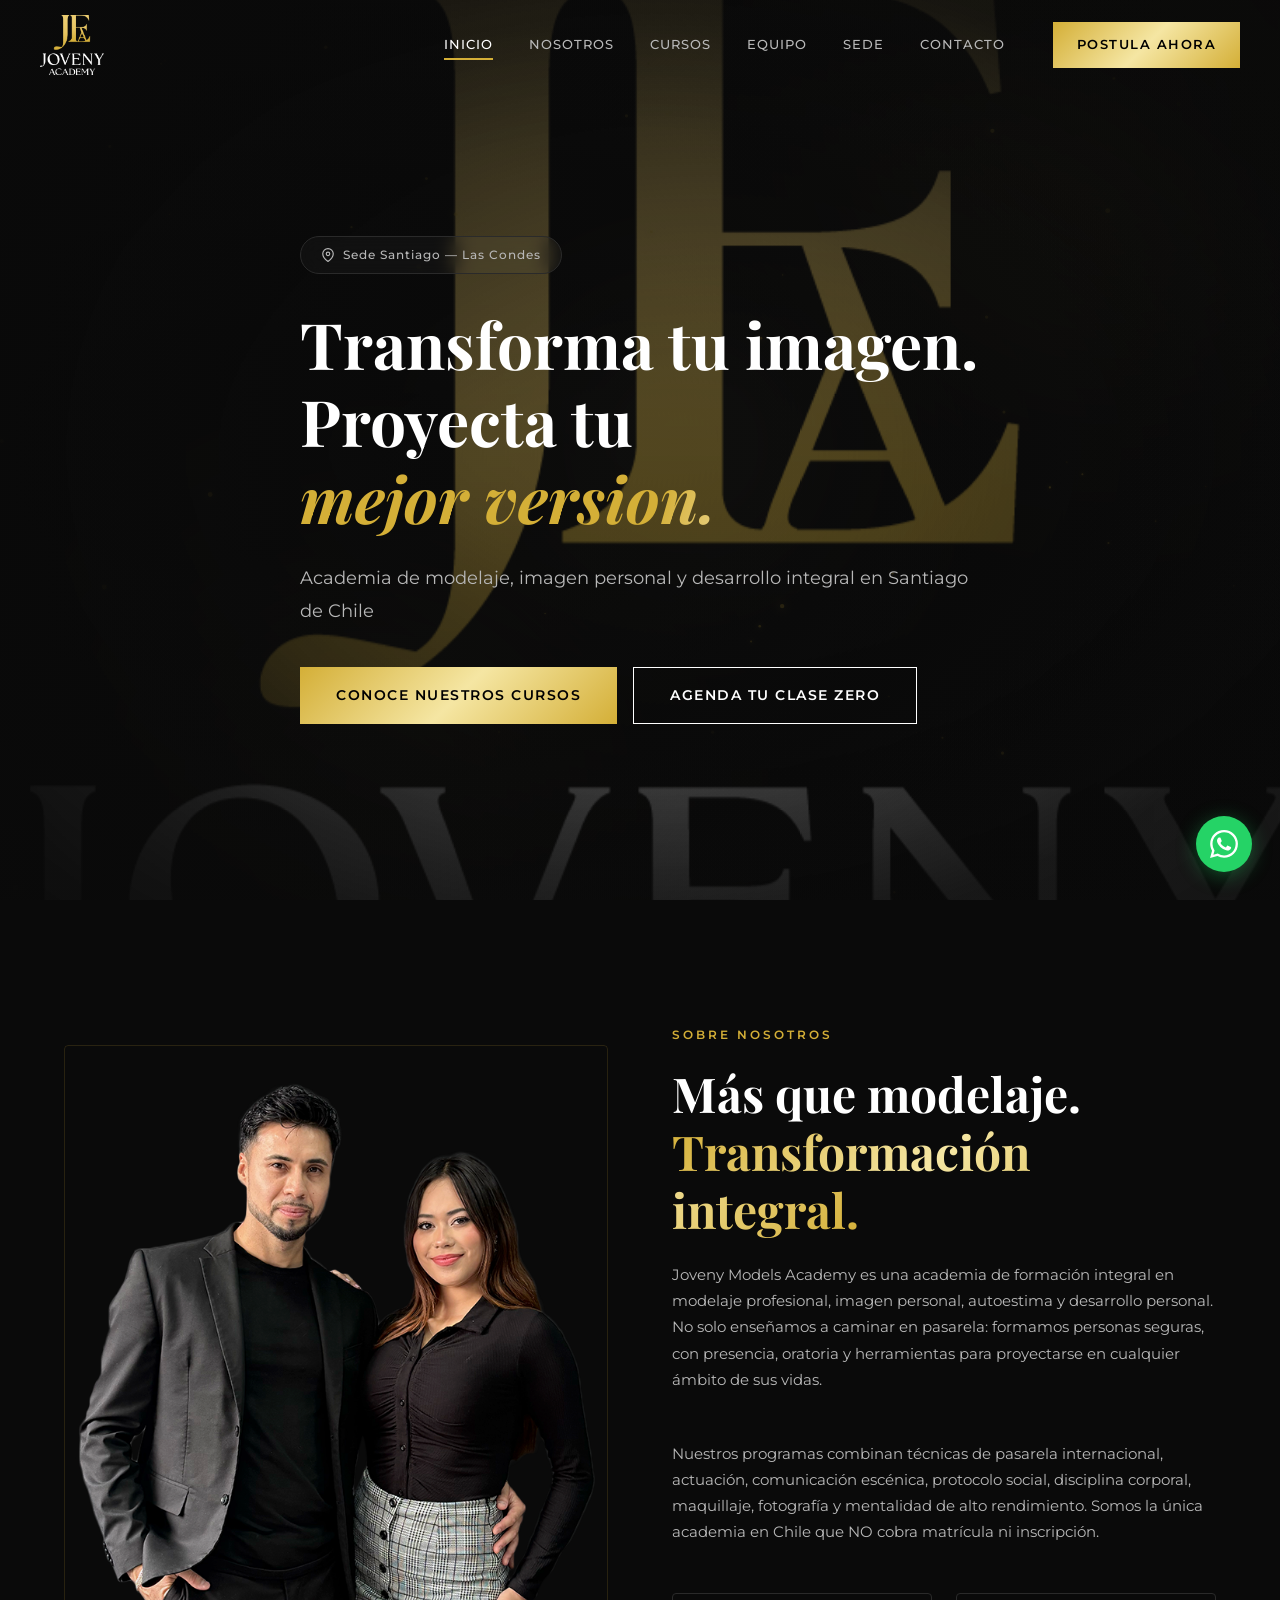
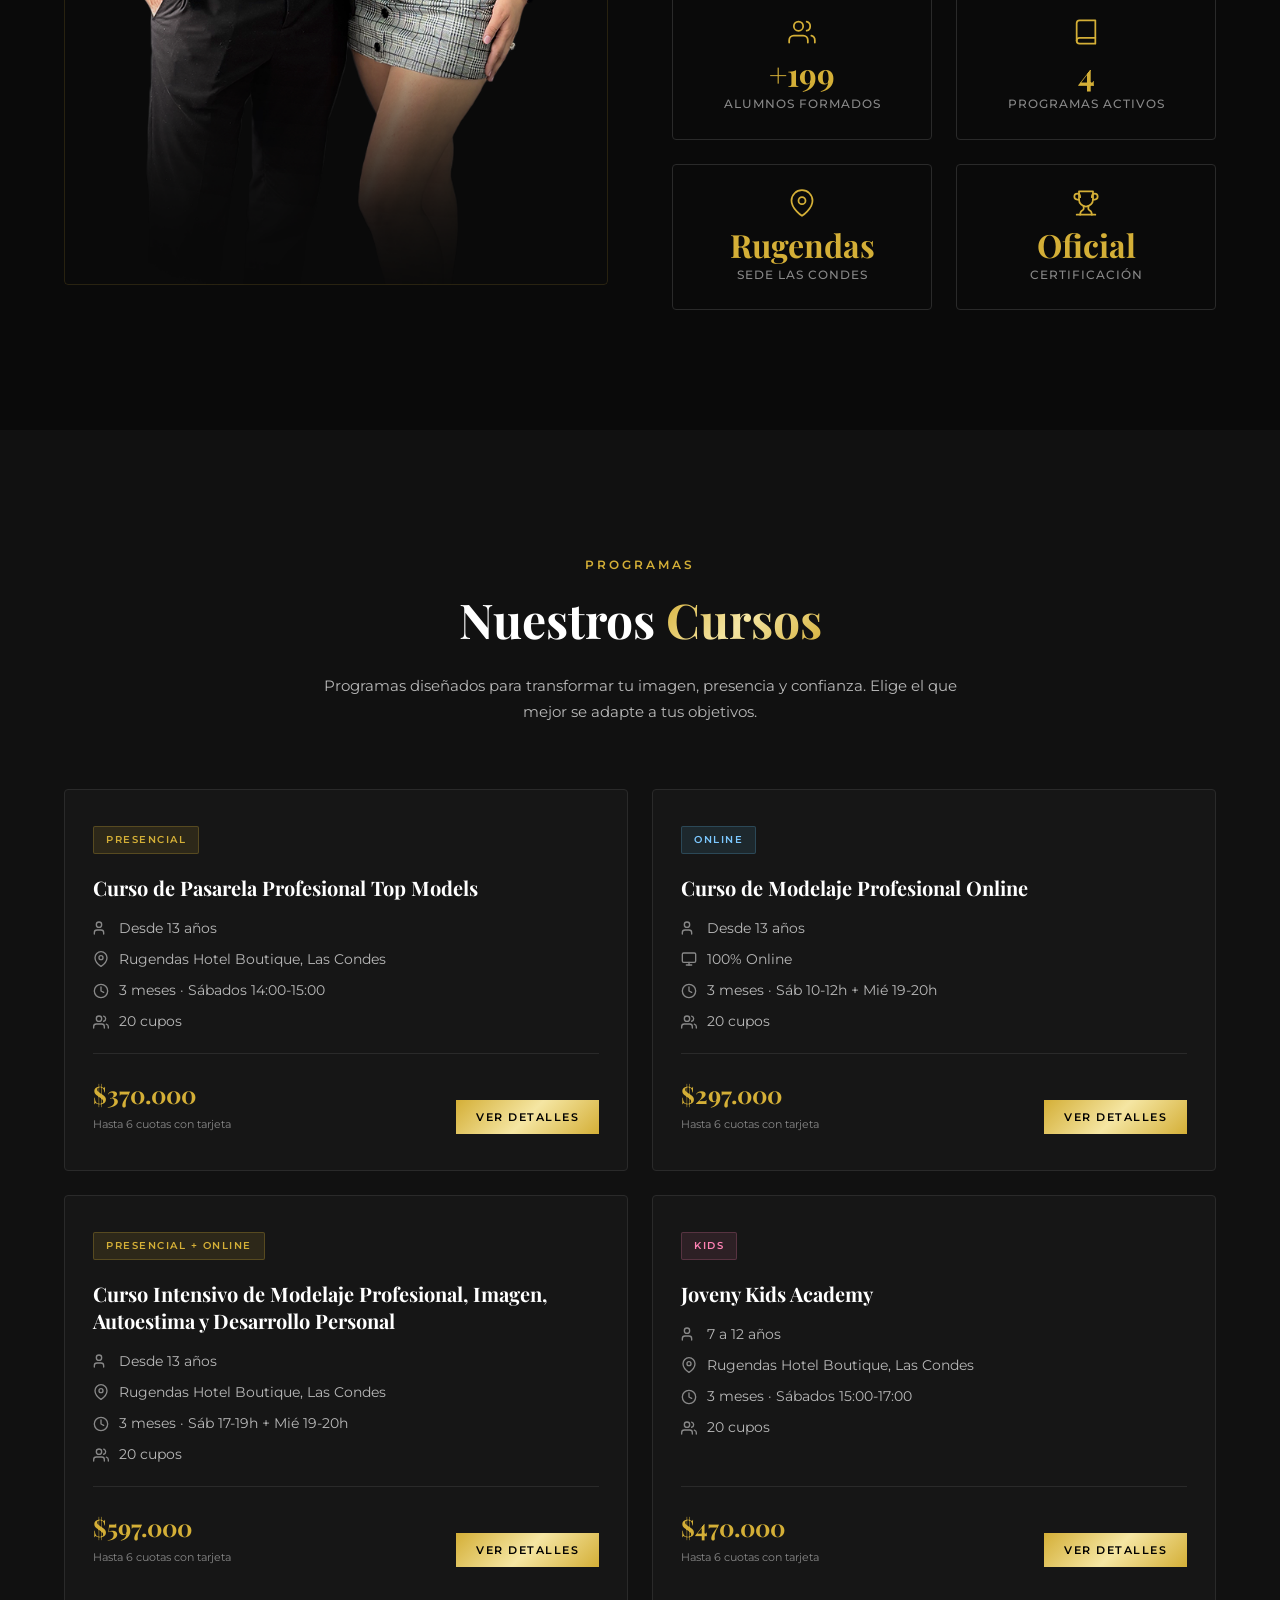
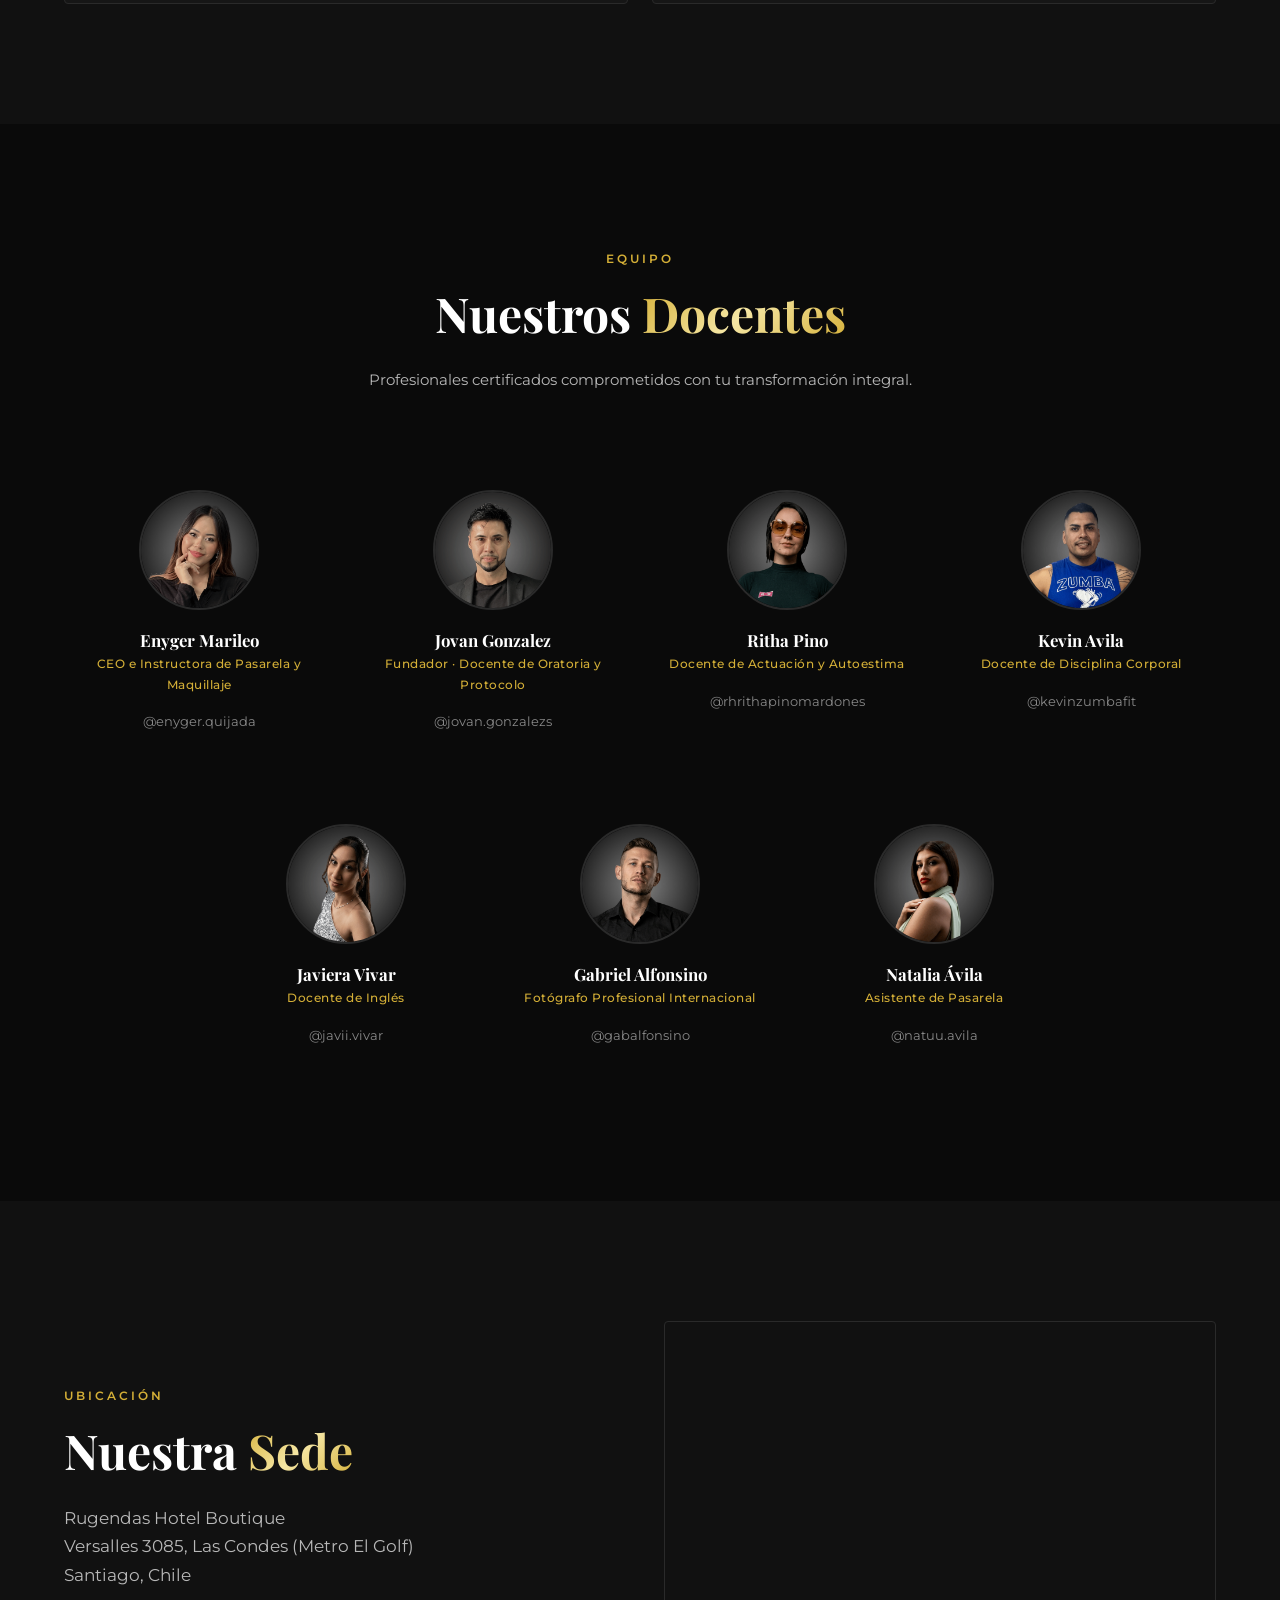
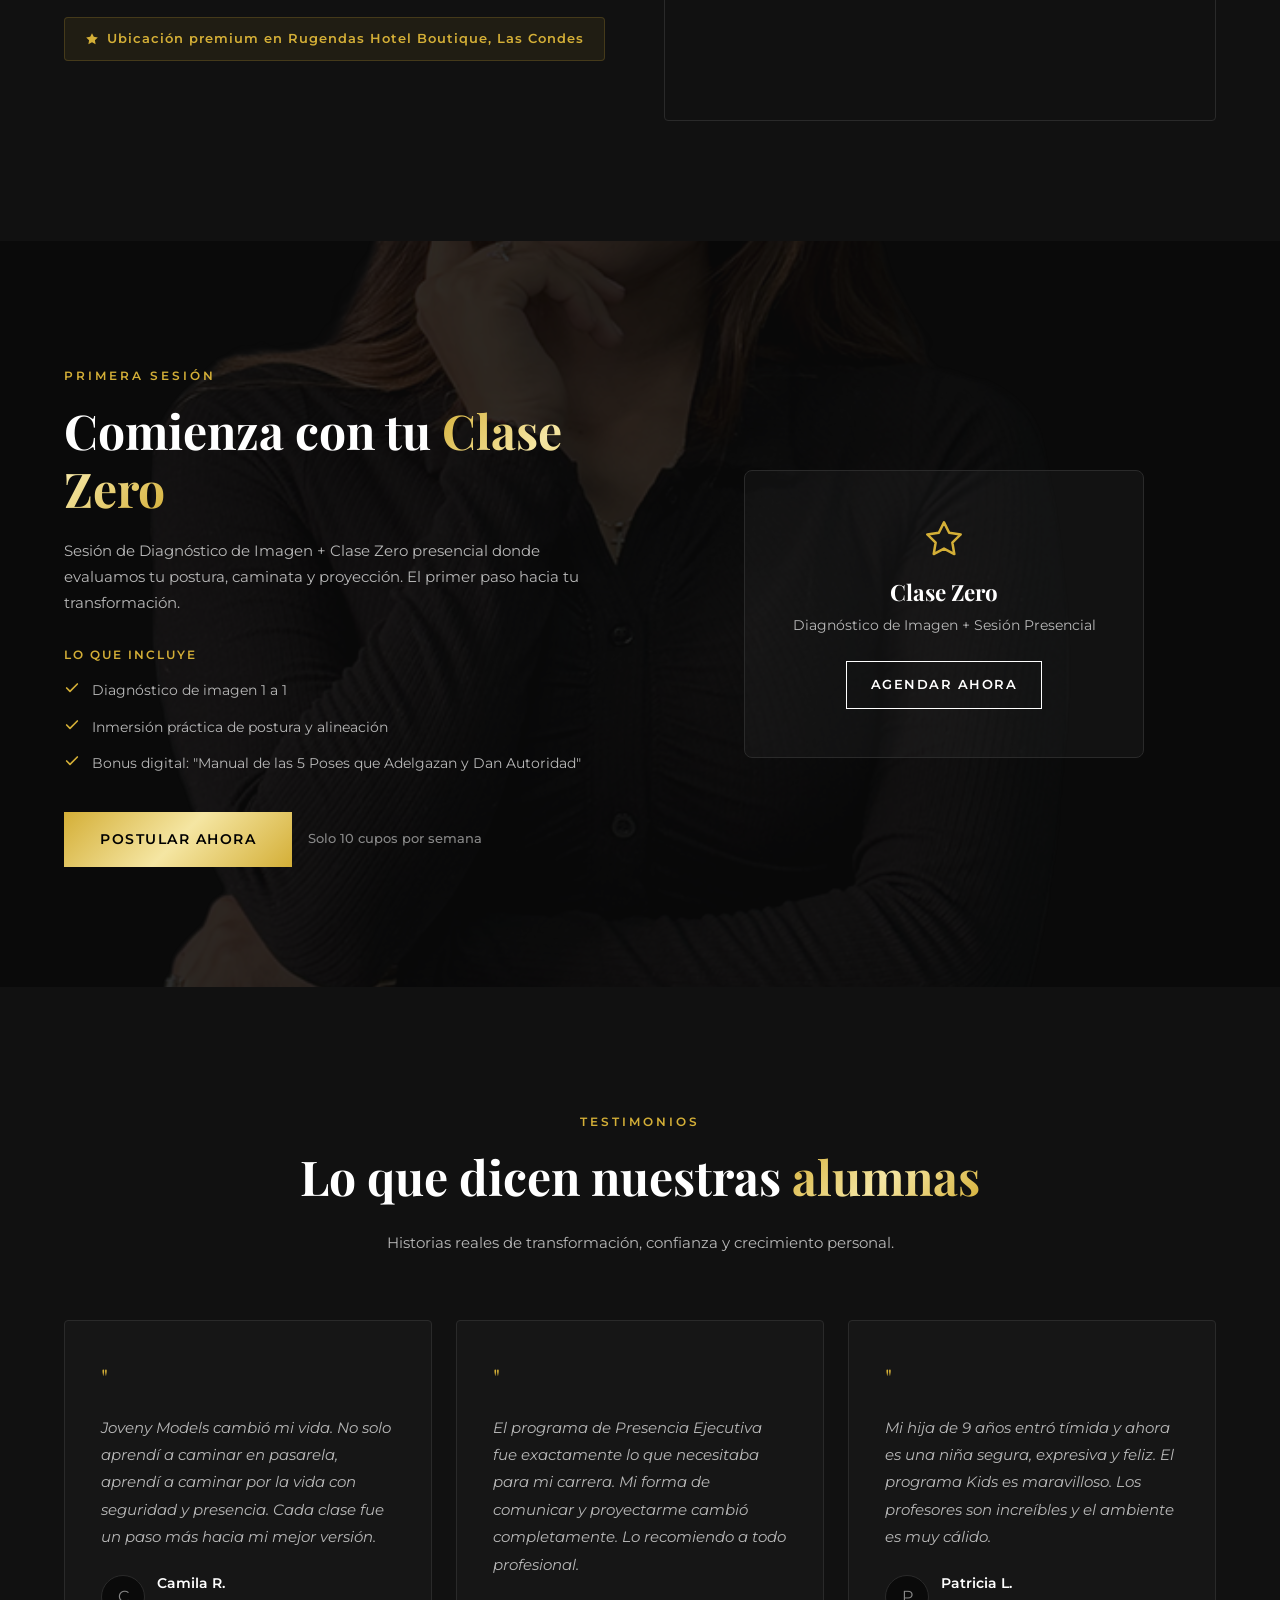
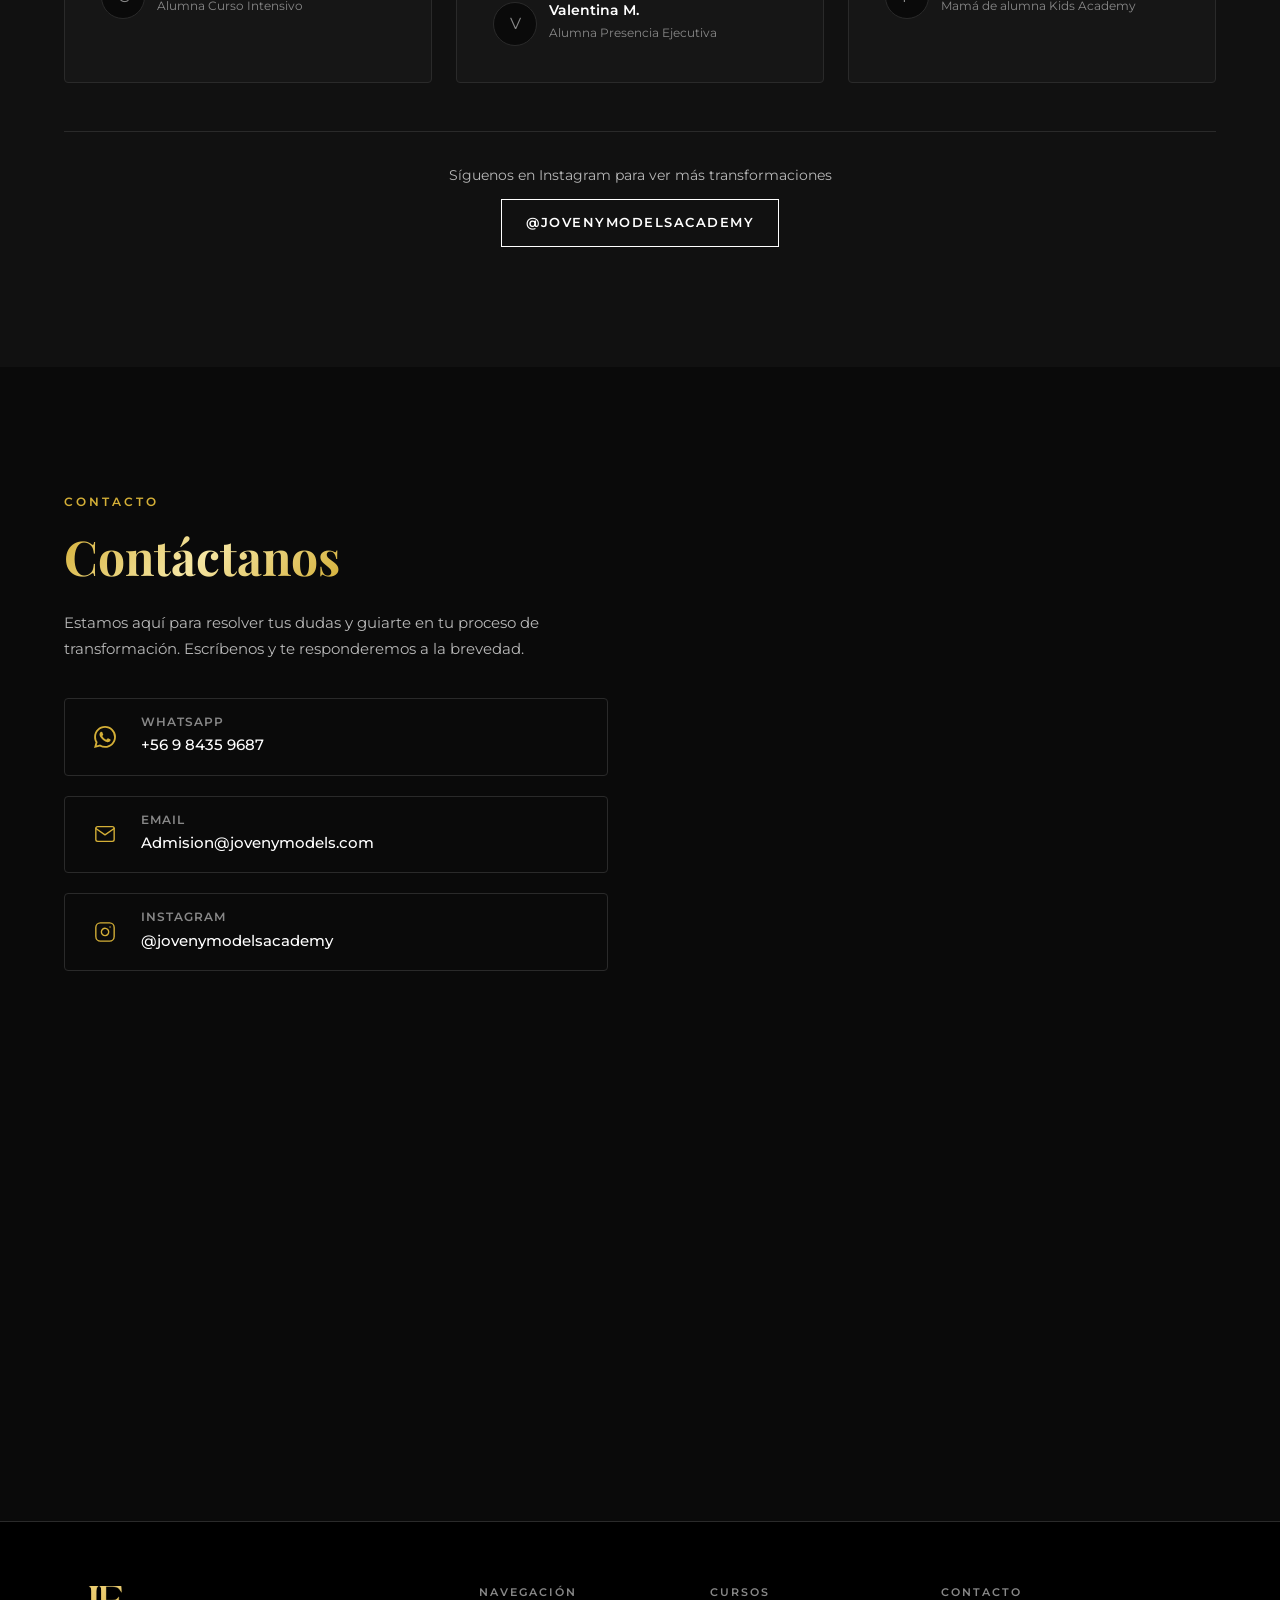
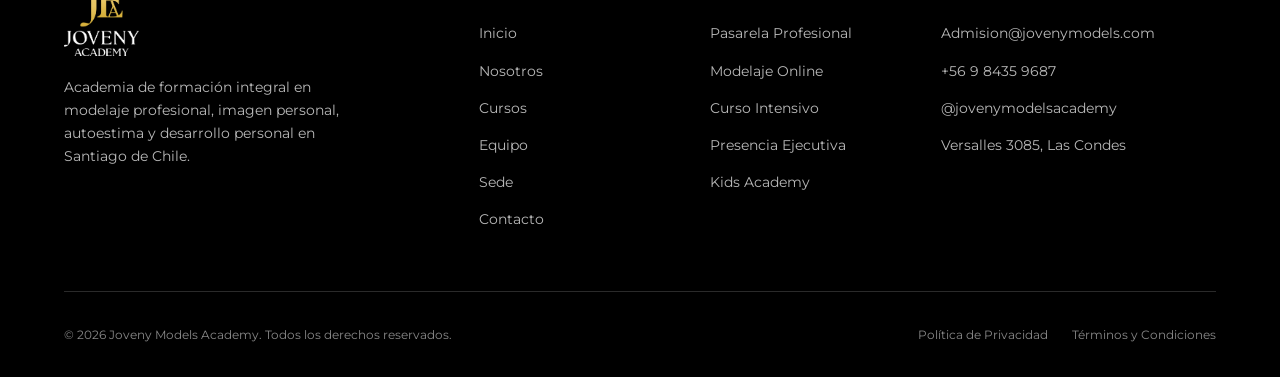
==== index.html @ 2093ab2c "Add team member photos replacing SVG placeholders Co-Authored-By: Claude Opus 4.6 (1M context) <nore" ====
<!DOCTYPE html>
<html lang="es">
<head>
  <meta charset="UTF-8">
  <meta name="viewport" content="width=device-width, initial-scale=1.0">
  <meta name="description" content="Joveny Models Academy — Academia de modelaje profesional, imagen personal, autoestima y desarrollo integral en Santiago de Chile. Cursos presenciales y online.">
  <meta name="keywords" content="modelaje, pasarela, imagen personal, autoestima, academia modelos, Santiago, Chile, Las Condes">
  <meta name="facebook-domain-verification" content="gc3zy70cln42w77ookej6q6jl150b4" />
  <title>Joveny Models Academy — Modelaje, Imagen Personal y Desarrollo Integral</title>

  <!-- Favicon -->
  <link rel="icon" type="image/webp" href="assets/logo/joveny-logo.webp">

  <!-- Styles -->
  <link rel="stylesheet" href="css/styles.css">

  <!-- Preload critical images -->
  <link rel="preload" as="image" href="assets/images/hero.png">

  <!-- Meta Pixel Code -->
  <script>
  !function(f,b,e,v,n,t,s)
  {if(f.fbq)return;n=f.fbq=function(){n.callMethod?
  n.callMethod.apply(n,arguments):n.queue.push(arguments)};
  if(!f._fbq)f._fbq=n;n.push=n;n.loaded=!0;n.version='2.0';
  n.queue=[];t=b.createElement(e);t.async=!0;
  t.src=v;s=b.getElementsByTagName(e)[0];
  s.parentNode.insertBefore(t,s)}(window, document,'script',
  'https://connect.facebook.net/en_US/fbevents.js');
  fbq('init', '1417251826819553');
  fbq('track', 'PageView');
  </script>
  <noscript><img height="1" width="1" style="display:none"
  src="https://www.facebook.com/tr?id=1417251826819553&ev=PageView&noscript=1"
  /></noscript>
  <!-- End Meta Pixel Code -->
</head>
<body>

  <!-- Skip to content -->
  <a href="#main-content" class="skip-link">Ir al contenido principal</a>

  <!-- ============================================
       HEADER / NAVIGATION
       ============================================ -->
  <header class="header" id="header" role="banner">
    <div class="header-inner">
      <a href="#" class="header-logo" aria-label="Joveny Models Academy — Inicio">
        <img src="assets/logo/joveny-logo.webp" alt="Logo Joveny Models Academy" width="160" height="42">
      </a>

      <nav class="nav-menu" role="navigation" aria-label="Navegación principal">
        <a href="#inicio" class="nav-link active">Inicio</a>
        <a href="#nosotros" class="nav-link">Nosotros</a>
        <a href="#cursos" class="nav-link">Cursos</a>
        <a href="#equipo" class="nav-link">Equipo</a>
        <a href="#sede" class="nav-link">Sede</a>
        <a href="#contacto" class="nav-link">Contacto</a>
        <a href="https://wa.me/56984359687?text=Hola%2C%20quiero%20postular%20a%20Joveny%20Models%20Academy" class="btn btn-primary btn-small nav-cta nav-cta-desktop" target="_blank" rel="noopener">Postula Ahora</a>
      </nav>

      <button class="hamburger" id="hamburger" aria-label="Abrir menú" aria-expanded="false">
        <span></span>
        <span></span>
        <span></span>
      </button>
    </div>
  </header>

  <!-- Mobile Menu Overlay -->
  <div class="mobile-overlay" id="mobileMenu" role="dialog" aria-label="Menú de navegación">
    <a href="#inicio" class="nav-link">Inicio</a>
    <a href="#nosotros" class="nav-link">Nosotros</a>
    <a href="#cursos" class="nav-link">Cursos</a>
    <a href="#equipo" class="nav-link">Equipo</a>
    <a href="#sede" class="nav-link">Sede</a>
    <a href="#contacto" class="nav-link">Contacto</a>
    <a href="https://wa.me/56984359687?text=Hola%2C%20quiero%20postular%20a%20Joveny%20Models%20Academy" class="btn btn-primary" target="_blank" rel="noopener">Postula Ahora</a>
  </div>

  <!-- ============================================
       MAIN CONTENT
       ============================================ -->
  <main id="main-content">

    <!-- ============================================
         HERO SECTION
         ============================================ -->
    <section class="hero" id="inicio">
      <div class="hero-bg">
        <img src="assets/images/hero.png" alt="Modelo profesional posando con elegancia" loading="eager">
      </div>

      <!-- Aurora glow effect -->
      <div class="hero-aurora" aria-hidden="true">
        <div class="hero-aurora-orb"></div>
      </div>

      <!-- Floating particles -->
      <canvas class="hero-particles" id="heroParticles" aria-hidden="true"></canvas>

      <!-- Meteor lines -->
      <div class="hero-meteors" aria-hidden="true">
        <div class="meteor"></div>
        <div class="meteor"></div>
        <div class="meteor"></div>
        <div class="meteor"></div>
        <div class="meteor"></div>
      </div>

      <!-- Spotlight radial -->
      <div class="hero-spotlight" aria-hidden="true"></div>

      <div class="hero-overlay"></div>

      <div class="container hero-content">
        <div class="hero-badge">
          <svg class="icon-svg" width="14" height="14" viewBox="0 0 24 24" fill="none" stroke="currentColor" stroke-width="2" stroke-linecap="round" stroke-linejoin="round"><path d="M21 10c0 7-9 13-9 13s-9-6-9-13a9 9 0 0 1 18 0z"/><circle cx="12" cy="10" r="3"/></svg>
          <span>Sede Santiago — Las Condes</span>
        </div>

        <h1>Transforma tu imagen.<br>Proyecta tu <span class="shimmer-text">mejor version.</span></h1>

        <p class="hero-subtitle">Academia de modelaje, imagen personal y desarrollo integral en Santiago de Chile</p>

        <div class="hero-buttons">
          <a href="#cursos" class="btn btn-primary">Conoce Nuestros Cursos</a>
          <a href="#clase-zero" class="btn btn-outline">Agenda tu Clase Zero</a>
        </div>
      </div>
    </section>

    <!-- ============================================
         NOSOTROS / ABOUT
         ============================================ -->
    <section class="about" id="nosotros">
      <div class="container">
        <div class="about-grid">
          <div class="about-image reveal">
            <img src="assets/images/about.png" alt="Alumnas de Joveny Models Academy en clase de pasarela" loading="lazy">
          </div>

          <div class="about-text">
            <span class="section-label reveal">Sobre Nosotros</span>
            <h2 class="section-title reveal reveal-delay-1">Más que modelaje.<br><span class="gold-text">Transformación integral.</span></h2>

            <p class="about-description reveal reveal-delay-2">
              Joveny Models Academy es una academia de formación integral en modelaje profesional, imagen personal, autoestima y desarrollo personal. No solo enseñamos a caminar en pasarela: formamos personas seguras, con presencia, oratoria y herramientas para proyectarse en cualquier ámbito de sus vidas.
            </p>
            <p class="about-description reveal reveal-delay-2">
              Nuestros programas combinan técnicas de pasarela internacional, actuación, comunicación escénica, protocolo social, disciplina corporal, maquillaje, fotografía y mentalidad de alto rendimiento. Somos la única academia en Chile que NO cobra matrícula ni inscripción.
            </p>

            <div class="stats-grid reveal reveal-delay-3">
              <div class="stat-item">
                <div class="stat-icon"><svg width="28" height="28" viewBox="0 0 24 24" fill="none" stroke="var(--color-secondary)" stroke-width="1.5" stroke-linecap="round" stroke-linejoin="round"><path d="M17 21v-2a4 4 0 0 0-4-4H5a4 4 0 0 0-4 4v2"/><circle cx="9" cy="7" r="4"/><path d="M23 21v-2a4 4 0 0 0-3-3.87"/><path d="M16 3.13a4 4 0 0 1 0 7.75"/></svg></div>
                <div class="stat-number" data-count="200">+0</div>
                <div class="stat-label">Alumnos formados</div>
              </div>
              <div class="stat-item">
                <div class="stat-icon"><svg width="28" height="28" viewBox="0 0 24 24" fill="none" stroke="var(--color-secondary)" stroke-width="1.5" stroke-linecap="round" stroke-linejoin="round"><path d="M4 19.5A2.5 2.5 0 0 1 6.5 17H20"/><path d="M6.5 2H20v20H6.5A2.5 2.5 0 0 1 4 19.5v-15A2.5 2.5 0 0 1 6.5 2z"/></svg></div>
                <div class="stat-number" data-count="5">0</div>
                <div class="stat-label">Programas activos</div>
              </div>
              <div class="stat-item">
                <div class="stat-icon"><svg width="28" height="28" viewBox="0 0 24 24" fill="none" stroke="var(--color-secondary)" stroke-width="1.5" stroke-linecap="round" stroke-linejoin="round"><path d="M21 10c0 7-9 13-9 13s-9-6-9-13a9 9 0 0 1 18 0z"/><circle cx="12" cy="10" r="3"/></svg></div>
                <div class="stat-number" data-count="0" data-text="Rugendas">—</div>
                <div class="stat-label">Sede Las Condes</div>
              </div>
              <div class="stat-item">
                <div class="stat-icon"><svg width="28" height="28" viewBox="0 0 24 24" fill="none" stroke="var(--color-secondary)" stroke-width="1.5" stroke-linecap="round" stroke-linejoin="round"><path d="M6 9H4.5a2.5 2.5 0 0 1 0-5C7 4 7 7 7 7"/><path d="M18 9h1.5a2.5 2.5 0 0 0 0-5C17 4 17 7 17 7"/><path d="M4 22h16"/><path d="M10 14.66V17c0 .55-.47.98-.97 1.21C7.85 18.75 7 20 7 22"/><path d="M14 14.66V17c0 .55.47.98.97 1.21C16.15 18.75 17 20 17 22"/><path d="M18 2H6v7a6 6 0 0 0 12 0V2Z"/></svg></div>
                <div class="stat-number" data-count="0" data-text="Oficial">—</div>
                <div class="stat-label">Certificación</div>
              </div>
            </div>
          </div>
        </div>
      </div>
    </section>

    <!-- ============================================
         CURSOS / COURSES
         ============================================ -->
    <section class="courses" id="cursos">
      <div class="container">
        <div class="courses-header">
          <span class="section-label reveal">Programas</span>
          <h2 class="section-title reveal reveal-delay-1">Nuestros <span class="gold-text">Cursos</span></h2>
          <p class="section-subtitle reveal reveal-delay-2">Programas diseñados para transformar tu imagen, presencia y confianza. Elige el que mejor se adapte a tus objetivos.</p>
        </div>

        <!-- Top 3 cards -->
        <div class="courses-grid">

          <!-- CURSO 1: Pasarela Profesional Top Models -->
          <div class="course-card reveal" data-course="pasarela">
            <span class="course-tag presencial">Presencial</span>
            <h3>Curso de Pasarela Profesional Top Models</h3>
            <div class="course-meta">
              <div class="course-meta-item">
                <svg class="icon-svg" width="16" height="16" viewBox="0 0 24 24" fill="none" stroke="currentColor" stroke-width="2" stroke-linecap="round" stroke-linejoin="round"><path d="M16 21v-2a4 4 0 0 0-4-4H6a4 4 0 0 0-4 4v2"/><circle cx="9" cy="7" r="4"/></svg>
                <span>Desde 13 años</span>
              </div>
              <div class="course-meta-item">
                <svg class="icon-svg" width="16" height="16" viewBox="0 0 24 24" fill="none" stroke="currentColor" stroke-width="2" stroke-linecap="round" stroke-linejoin="round"><path d="M21 10c0 7-9 13-9 13s-9-6-9-13a9 9 0 0 1 18 0z"/><circle cx="12" cy="10" r="3"/></svg>
                <span>Rugendas Hotel Boutique, Las Condes</span>
              </div>
              <div class="course-meta-item">
                <svg class="icon-svg" width="16" height="16" viewBox="0 0 24 24" fill="none" stroke="currentColor" stroke-width="2" stroke-linecap="round" stroke-linejoin="round"><circle cx="12" cy="12" r="10"/><polyline points="12 6 12 12 16 14"/></svg>
                <span>3 meses · Sábados 14:00-15:00</span>
              </div>
              <div class="course-meta-item">
                <svg class="icon-svg" width="16" height="16" viewBox="0 0 24 24" fill="none" stroke="currentColor" stroke-width="2" stroke-linecap="round" stroke-linejoin="round"><path d="M17 21v-2a4 4 0 0 0-4-4H5a4 4 0 0 0-4 4v2"/><circle cx="9" cy="7" r="4"/><path d="M23 21v-2a4 4 0 0 0-3-3.87"/><path d="M16 3.13a4 4 0 0 1 0 7.75"/></svg>
                <span>20 cupos</span>
              </div>
            </div>
            <div class="course-price">
              <div>
                <div class="course-price-value">$370.000</div>
                <div class="course-price-note">Hasta 6 cuotas con tarjeta</div>
              </div>
              <button class="btn btn-primary btn-small" data-modal="modal-pasarela">Ver Detalles</button>
            </div>
          </div>

          <!-- CURSO 2: Modelaje Online -->
          <div class="course-card reveal reveal-delay-1" data-course="online">
            <span class="course-tag online">Online</span>
            <h3>Curso de Modelaje Profesional Online</h3>
            <div class="course-meta">
              <div class="course-meta-item">
                <svg class="icon-svg" width="16" height="16" viewBox="0 0 24 24" fill="none" stroke="currentColor" stroke-width="2" stroke-linecap="round" stroke-linejoin="round"><path d="M16 21v-2a4 4 0 0 0-4-4H6a4 4 0 0 0-4 4v2"/><circle cx="9" cy="7" r="4"/></svg>
                <span>Desde 13 años</span>
              </div>
              <div class="course-meta-item">
                <svg class="icon-svg" width="16" height="16" viewBox="0 0 24 24" fill="none" stroke="currentColor" stroke-width="2" stroke-linecap="round" stroke-linejoin="round"><rect x="2" y="3" width="20" height="14" rx="2" ry="2"/><line x1="8" y1="21" x2="16" y2="21"/><line x1="12" y1="17" x2="12" y2="21"/></svg>
                <span>100% Online</span>
              </div>
              <div class="course-meta-item">
                <svg class="icon-svg" width="16" height="16" viewBox="0 0 24 24" fill="none" stroke="currentColor" stroke-width="2" stroke-linecap="round" stroke-linejoin="round"><circle cx="12" cy="12" r="10"/><polyline points="12 6 12 12 16 14"/></svg>
                <span>3 meses · Sáb 10-12h + Mié 19-20h</span>
              </div>
              <div class="course-meta-item">
                <svg class="icon-svg" width="16" height="16" viewBox="0 0 24 24" fill="none" stroke="currentColor" stroke-width="2" stroke-linecap="round" stroke-linejoin="round"><path d="M17 21v-2a4 4 0 0 0-4-4H5a4 4 0 0 0-4 4v2"/><circle cx="9" cy="7" r="4"/><path d="M23 21v-2a4 4 0 0 0-3-3.87"/><path d="M16 3.13a4 4 0 0 1 0 7.75"/></svg>
                <span>20 cupos</span>
              </div>
            </div>
            <div class="course-price">
              <div>
                <div class="course-price-value">$297.000</div>
                <div class="course-price-note">Hasta 6 cuotas con tarjeta</div>
              </div>
              <button class="btn btn-primary btn-small" data-modal="modal-online">Ver Detalles</button>
            </div>
          </div>

        </div>

        <!-- Bottom 2 cards -->
        <div class="courses-grid-bottom">

          <!-- CURSO 3: Intensivo de Modelaje, Imagen, Autoestima y Desarrollo Personal -->
          <div class="course-card reveal" data-course="intensivo">
            <span class="course-tag presencial">Presencial + Online</span>
            <h3>Curso Intensivo de Modelaje Profesional, Imagen, Autoestima y Desarrollo Personal</h3>
            <div class="course-meta">
              <div class="course-meta-item">
                <svg class="icon-svg" width="16" height="16" viewBox="0 0 24 24" fill="none" stroke="currentColor" stroke-width="2" stroke-linecap="round" stroke-linejoin="round"><path d="M16 21v-2a4 4 0 0 0-4-4H6a4 4 0 0 0-4 4v2"/><circle cx="9" cy="7" r="4"/></svg>
                <span>Desde 13 años</span>
              </div>
              <div class="course-meta-item">
                <svg class="icon-svg" width="16" height="16" viewBox="0 0 24 24" fill="none" stroke="currentColor" stroke-width="2" stroke-linecap="round" stroke-linejoin="round"><path d="M21 10c0 7-9 13-9 13s-9-6-9-13a9 9 0 0 1 18 0z"/><circle cx="12" cy="10" r="3"/></svg>
                <span>Rugendas Hotel Boutique, Las Condes</span>
              </div>
              <div class="course-meta-item">
                <svg class="icon-svg" width="16" height="16" viewBox="0 0 24 24" fill="none" stroke="currentColor" stroke-width="2" stroke-linecap="round" stroke-linejoin="round"><circle cx="12" cy="12" r="10"/><polyline points="12 6 12 12 16 14"/></svg>
                <span>3 meses · Sáb 17-19h + Mié 19-20h</span>
              </div>
              <div class="course-meta-item">
                <svg class="icon-svg" width="16" height="16" viewBox="0 0 24 24" fill="none" stroke="currentColor" stroke-width="2" stroke-linecap="round" stroke-linejoin="round"><path d="M17 21v-2a4 4 0 0 0-4-4H5a4 4 0 0 0-4 4v2"/><circle cx="9" cy="7" r="4"/><path d="M23 21v-2a4 4 0 0 0-3-3.87"/><path d="M16 3.13a4 4 0 0 1 0 7.75"/></svg>
                <span>20 cupos</span>
              </div>
            </div>
            <div class="course-price">
              <div>
                <div class="course-price-value">$597.000</div>
                <div class="course-price-note">Hasta 6 cuotas con tarjeta</div>
              </div>
              <button class="btn btn-primary btn-small" data-modal="modal-intensivo">Ver Detalles</button>
            </div>
          </div>

          <!-- CURSO 4: Kids -->
          <div class="course-card reveal" data-course="kids">
            <span class="course-tag kids">Kids</span>
            <h3>Joveny Kids Academy</h3>
            <div class="course-meta">
              <div class="course-meta-item">
                <svg class="icon-svg" width="16" height="16" viewBox="0 0 24 24" fill="none" stroke="currentColor" stroke-width="2" stroke-linecap="round" stroke-linejoin="round"><path d="M16 21v-2a4 4 0 0 0-4-4H6a4 4 0 0 0-4 4v2"/><circle cx="9" cy="7" r="4"/></svg>
                <span>7 a 12 años</span>
              </div>
              <div class="course-meta-item">
                <svg class="icon-svg" width="16" height="16" viewBox="0 0 24 24" fill="none" stroke="currentColor" stroke-width="2" stroke-linecap="round" stroke-linejoin="round"><path d="M21 10c0 7-9 13-9 13s-9-6-9-13a9 9 0 0 1 18 0z"/><circle cx="12" cy="10" r="3"/></svg>
                <span>Rugendas Hotel Boutique, Las Condes</span>
              </div>
              <div class="course-meta-item">
                <svg class="icon-svg" width="16" height="16" viewBox="0 0 24 24" fill="none" stroke="currentColor" stroke-width="2" stroke-linecap="round" stroke-linejoin="round"><circle cx="12" cy="12" r="10"/><polyline points="12 6 12 12 16 14"/></svg>
                <span>3 meses · Sábados 15:00-17:00</span>
              </div>
              <div class="course-meta-item">
                <svg class="icon-svg" width="16" height="16" viewBox="0 0 24 24" fill="none" stroke="currentColor" stroke-width="2" stroke-linecap="round" stroke-linejoin="round"><path d="M17 21v-2a4 4 0 0 0-4-4H5a4 4 0 0 0-4 4v2"/><circle cx="9" cy="7" r="4"/><path d="M23 21v-2a4 4 0 0 0-3-3.87"/><path d="M16 3.13a4 4 0 0 1 0 7.75"/></svg>
                <span>20 cupos</span>
              </div>
            </div>
            <div class="course-price">
              <div>
                <div class="course-price-value">$470.000</div>
                <div class="course-price-note">Hasta 6 cuotas con tarjeta</div>
              </div>
              <button class="btn btn-primary btn-small" data-modal="modal-kids">Ver Detalles</button>
            </div>
          </div>
        </div>
      </div>
    </section>

    <!-- ============================================
         COURSE MODALS
         ============================================ -->

    <!-- Modal: Pasarela Profesional Top Models -->
    <div class="modal-overlay" id="modal-pasarela" role="dialog" aria-modal="true" aria-labelledby="modal-pasarela-title">
      <div class="modal">
        <button class="modal-close" aria-label="Cerrar">&times;</button>
        <h2 id="modal-pasarela-title">Curso de Pasarela Profesional Top Models</h2>
        <span class="course-tag presencial modal-tag">Presencial</span>

        <div class="modal-details">
          <div class="modal-detail-item">
            <span class="modal-detail-label">Edad</span>
            <span class="modal-detail-value">A partir de los 13 años</span>
          </div>
          <div class="modal-detail-item">
            <span class="modal-detail-label">Sede</span>
            <span class="modal-detail-value">Rugendas Hotel Boutique. Versalles 3085, Las Condes (Metro El Golf)</span>
          </div>
          <div class="modal-detail-item">
            <span class="modal-detail-label">Duración</span>
            <span class="modal-detail-value">3 meses</span>
          </div>
          <div class="modal-detail-item">
            <span class="modal-detail-label">Horario</span>
            <span class="modal-detail-value">Sábado de 14:00 a 15:00 hrs (Presencial)</span>
          </div>
          <div class="modal-detail-item">
            <span class="modal-detail-label">Cupos</span>
            <span class="modal-detail-value">20 personas</span>
          </div>
          <div class="modal-detail-item">
            <span class="modal-detail-label">Formato</span>
            <span class="modal-detail-value">Presencial</span>
          </div>
        </div>

        <div class="modal-section">
          <h4>Incluye</h4>
          <ul>
            <li>Certificación oficial impresa Joveny Models Academy</li>
            <li>3 eBooks profesionales de apoyo</li>
            <li>Reforzamiento vía WhatsApp por 30 días post curso</li>
            <li>Acceso a la comunidad Joveny Models (Networking real)</li>
            <li>Polera + morral oficial Joveny Models</li>
            <li>Descuento exclusivo en tienda de tacones LATINAS</li>
            <li>Acceso a certámenes de belleza</li>
            <li>Sesión fotográfica al finalizar</li>
            <li>Convenio Clínicas estéticas</li>
          </ul>
        </div>

        <div class="modal-section">
          <h4>Malla Curricular — Pasarela Profesional</h4>
          <ul>
            <li>Técnicas de pasarela</li>
            <li>Pasarela elegante</li>
            <li>Pasarela sport</li>
            <li>Pasarela de Miss</li>
            <li>Pasarela para desfiles de moda</li>
            <li>Pasarela internacional</li>
            <li>Mentalidad de alto nivel y liderazgo personal</li>
          </ul>
        </div>

        <div class="modal-price-block">
          <span class="course-price-value">$370.000 CLP</span>
          <span class="course-price-note">Tarjeta de crédito hasta 6 cuotas o 2 cuotas por transferencia</span>
        </div>

        <div class="modal-cta">
          <a href="https://wa.me/56984359687?text=Hola%2C%20me%20interesa%20el%20Curso%20de%20Pasarela%20Profesional%20Top%20Models" class="btn btn-primary" target="_blank" rel="noopener">Postular por WhatsApp</a>
          <a href="#contacto" class="btn btn-outline modal-contact-link">Solicitar Información</a>
        </div>
      </div>
    </div>

    <!-- Modal: Modelaje Online -->
    <div class="modal-overlay" id="modal-online" role="dialog" aria-modal="true" aria-labelledby="modal-online-title">
      <div class="modal">
        <button class="modal-close" aria-label="Cerrar">&times;</button>
        <h2 id="modal-online-title">Curso de Modelaje Profesional Online</h2>
        <span class="course-tag online modal-tag">Online</span>

        <div class="modal-details">
          <div class="modal-detail-item">
            <span class="modal-detail-label">Edad</span>
            <span class="modal-detail-value">A partir de los 13 años</span>
          </div>
          <div class="modal-detail-item">
            <span class="modal-detail-label">Sede</span>
            <span class="modal-detail-value">Online</span>
          </div>
          <div class="modal-detail-item">
            <span class="modal-detail-label">Duración</span>
            <span class="modal-detail-value">3 meses</span>
          </div>
          <div class="modal-detail-item">
            <span class="modal-detail-label">Horario</span>
            <span class="modal-detail-value">Sábado de 10:00 a 12:00 hrs + Miércoles de 19:00 a 20:00 hrs (Reforzamiento Online Pasarela)</span>
          </div>
          <div class="modal-detail-item">
            <span class="modal-detail-label">Cupos</span>
            <span class="modal-detail-value">20 personas</span>
          </div>
          <div class="modal-detail-item">
            <span class="modal-detail-label">Formato</span>
            <span class="modal-detail-value">100% Online</span>
          </div>
        </div>

        <div class="modal-section">
          <h4>Incluye</h4>
          <ul>
            <li>Certificación digital oficial Joveny Models</li>
            <li>3 eBooks profesionales de apoyo</li>
            <li>Reforzamiento vía WhatsApp por 30 días post curso</li>
            <li>Acceso a la comunidad Joveny Models (Networking real)</li>
            <li>Reforzamiento semanal online</li>
            <li>Descuento exclusivo en tienda de tacones LATINAS</li>
            <li>Acceso a certámenes de belleza</li>
          </ul>
        </div>

        <div class="modal-section">
          <h4>Malla Curricular — Formación Integral</h4>
          <ul>
            <li>Actuación y comunicación escénica</li>
            <li>Autoconocimiento y fortalecimiento de autoestima</li>
            <li>Oratoria y expresión verbal segura</li>
            <li>Etiqueta y protocolo social</li>
            <li>Disciplina corporal</li>
            <li>Maquillaje aplicado a imagen personal</li>
            <li>Fotografía profesional</li>
            <li>Mentalidad de alto nivel y liderazgo personal</li>
            <li>Inglés básico</li>
          </ul>
        </div>

        <div class="modal-section">
          <h4>Malla Curricular — Pasarela Profesional</h4>
          <ul>
            <li>Técnicas de pasarela</li>
            <li>Pasarela elegante</li>
            <li>Pasarela sport</li>
            <li>Pasarela de Miss</li>
            <li>Pasarela para desfiles de moda</li>
            <li>Pasarela internacional</li>
          </ul>
        </div>

        <div class="modal-price-block">
          <span class="course-price-value">$297.000 CLP</span>
          <span class="course-price-note">Tarjeta de crédito hasta 6 cuotas o 2 cuotas por transferencia</span>
        </div>

        <div class="modal-cta">
          <a href="https://wa.me/56984359687?text=Hola%2C%20me%20interesa%20el%20Curso%20de%20Modelaje%20Online" class="btn btn-primary" target="_blank" rel="noopener">Postular por WhatsApp</a>
          <a href="#contacto" class="btn btn-outline modal-contact-link">Solicitar Información</a>
        </div>
      </div>
    </div>

    <!-- Modal: Intensivo -->
    <div class="modal-overlay" id="modal-intensivo" role="dialog" aria-modal="true" aria-labelledby="modal-intensivo-title">
      <div class="modal">
        <button class="modal-close" aria-label="Cerrar">&times;</button>
        <h2 id="modal-intensivo-title">Curso Intensivo de Modelaje Profesional, Imagen, Autoestima y Desarrollo Personal</h2>
        <span class="course-tag presencial modal-tag">Presencial + Online</span>

        <p style="color: var(--color-text-secondary); margin-bottom: 24px; font-size: 0.95rem;">Programa premium que transforma tu imagen, comunicación y seguridad para proyectarte como un líder de alto nivel en tu vida y carrera.</p>

        <div class="modal-details">
          <div class="modal-detail-item">
            <span class="modal-detail-label">Edad</span>
            <span class="modal-detail-value">A partir de los 13 años</span>
          </div>
          <div class="modal-detail-item">
            <span class="modal-detail-label">Sede</span>
            <span class="modal-detail-value">Rugendas Hotel Boutique. Versalles 3085, Las Condes (Metro El Golf)</span>
          </div>
          <div class="modal-detail-item">
            <span class="modal-detail-label">Duración</span>
            <span class="modal-detail-value">3 meses</span>
          </div>
          <div class="modal-detail-item">
            <span class="modal-detail-label">Horario</span>
            <span class="modal-detail-value">Sábados de 17:00 a 19:00 hrs (Presencial) + Miércoles de 19:00 a 20:00 hrs (Reforzamiento Online Pasarela)</span>
          </div>
          <div class="modal-detail-item">
            <span class="modal-detail-label">Cupos</span>
            <span class="modal-detail-value">20 personas</span>
          </div>
          <div class="modal-detail-item">
            <span class="modal-detail-label">Formato</span>
            <span class="modal-detail-value">Presencial + Reforzamiento Online</span>
          </div>
        </div>

        <div class="modal-section">
          <h4>Incluye</h4>
          <ul>
            <li>Certificación oficial impresa Joveny Models Academy</li>
            <li>3 eBooks profesionales de apoyo</li>
            <li>Reforzamiento vía WhatsApp por 30 días post curso</li>
            <li>Acceso a la comunidad Joveny Models Academy (Networking real)</li>
            <li>Reforzamiento semanal online</li>
            <li>Polera + morral oficial Joveny Models</li>
            <li>Descuento exclusivo en tienda de tacones LATINAS</li>
            <li>Acceso a certámenes de belleza</li>
            <li>Sesión fotográfica al finalizar</li>
            <li>Convenio Clínicas estéticas</li>
          </ul>
        </div>

        <div class="modal-section">
          <h4>Malla Curricular — Formación Integral</h4>
          <ul>
            <li>Actuación y comunicación escénica</li>
            <li>Autoconocimiento y fortalecimiento de autoestima</li>
            <li>Oratoria y expresión verbal segura</li>
            <li>Etiqueta y protocolo social</li>
            <li>Disciplina corporal</li>
            <li>Maquillaje aplicado a imagen personal</li>
            <li>Fotografía profesional</li>
            <li>Mentalidad de alto nivel y liderazgo personal</li>
            <li>Inglés básico</li>
          </ul>
        </div>

        <div class="modal-section">
          <h4>Malla Curricular — Pasarela Profesional</h4>
          <ul>
            <li>Técnicas de pasarela</li>
            <li>Pasarela elegante</li>
            <li>Pasarela sport</li>
            <li>Pasarela de Miss</li>
            <li>Pasarela para desfiles de moda</li>
            <li>Pasarela internacional</li>
          </ul>
        </div>

        <div class="modal-price-block">
          <span class="course-price-value">$597.000 CLP</span>
          <span class="course-price-note">Tarjeta de crédito hasta 6 cuotas o 2 cuotas por transferencia</span>
        </div>

        <div class="modal-cta">
          <a href="https://wa.me/56984359687?text=Hola%2C%20me%20interesa%20el%20Curso%20Intensivo%20de%20Modelaje" class="btn btn-primary" target="_blank" rel="noopener">Postular por WhatsApp</a>
          <a href="#contacto" class="btn btn-outline modal-contact-link">Solicitar Información</a>
        </div>
      </div>
    </div>

    <!-- Modal: Kids -->
    <div class="modal-overlay" id="modal-kids" role="dialog" aria-modal="true" aria-labelledby="modal-kids-title">
      <div class="modal">
        <button class="modal-close" aria-label="Cerrar">&times;</button>
        <h2 id="modal-kids-title">Joveny Kids Academy</h2>
        <span class="course-tag kids modal-tag">Kids</span>

        <div class="modal-details">
          <div class="modal-detail-item">
            <span class="modal-detail-label">Edad</span>
            <span class="modal-detail-value">Desde los 7 años a los 12 años</span>
          </div>
          <div class="modal-detail-item">
            <span class="modal-detail-label">Sede</span>
            <span class="modal-detail-value">Rugendas Hotel Boutique. Versalles 3085, Las Condes (Metro El Golf)</span>
          </div>
          <div class="modal-detail-item">
            <span class="modal-detail-label">Duración</span>
            <span class="modal-detail-value">3 meses</span>
          </div>
          <div class="modal-detail-item">
            <span class="modal-detail-label">Horario</span>
            <span class="modal-detail-value">Sábado de 15:00 a 17:00 hrs (Presencial)</span>
          </div>
          <div class="modal-detail-item">
            <span class="modal-detail-label">Cupos</span>
            <span class="modal-detail-value">20 personas</span>
          </div>
          <div class="modal-detail-item">
            <span class="modal-detail-label">Formato</span>
            <span class="modal-detail-value">Presencial</span>
          </div>
        </div>

        <div class="modal-section">
          <h4>Incluye</h4>
          <ul>
            <li>Certificación oficial impresa Joveny Models Academy</li>
            <li>Reforzamiento vía WhatsApp por 30 días post curso</li>
            <li>Acceso a la comunidad Joveny Models Academy (Networking real)</li>
            <li>Descuento exclusivo en tienda de tacones LATINAS</li>
            <li>Acceso a certámenes de belleza</li>
            <li>Sesión fotográfica al finalizar</li>
          </ul>
        </div>

        <div class="modal-section">
          <h4>Malla — Formación Integral y Desarrollo Personal</h4>
          <ul>
            <li>Expresión corporal y comunicación escénica (a través del juego)</li>
            <li>Desarrollo de autoestima y seguridad personal</li>
            <li>Autoconocimiento y gestión emocional básica</li>
            <li>Expresión verbal clara y segura (oratoria kids)</li>
            <li>Disciplina, respeto y trabajo en equipo</li>
            <li>Imagen personal y cuidado (acorde a su edad)</li>
            <li>Introducción a fotografía y desenvolvimiento frente a cámara</li>
          </ul>
        </div>

        <div class="modal-section">
          <h4>Malla — Desarrollo Escénico y Pasarela Kids</h4>
          <ul>
            <li>Técnicas básicas de pasarela infantil</li>
            <li>Caminata segura y coordinación corporal</li>
            <li>Pasarela estilo sport</li>
            <li>Pasarela elegante (eventos y presentaciones)</li>
            <li>Introducción a desfiles y expresión en escena</li>
          </ul>
        </div>

        <div class="modal-price-block">
          <span class="course-price-value">$470.000 CLP</span>
          <span class="course-price-note">Tarjeta de crédito hasta 6 cuotas o 2 cuotas por transferencia</span>
        </div>

        <div class="modal-cta">
          <a href="https://wa.me/56984359687?text=Hola%2C%20me%20interesa%20Joveny%20Kids%20Academy" class="btn btn-primary" target="_blank" rel="noopener">Postular por WhatsApp</a>
          <a href="#contacto" class="btn btn-outline modal-contact-link">Solicitar Información</a>
        </div>
      </div>
    </div>

    <!-- ============================================
         EQUIPO / TEAM
         ============================================ -->
    <section class="team" id="equipo">
      <div class="container">
        <div class="team-header">
          <span class="section-label reveal">Equipo</span>
          <h2 class="section-title reveal reveal-delay-1">Nuestros <span class="gold-text">Docentes</span></h2>
          <p class="section-subtitle reveal reveal-delay-2">Profesionales certificados comprometidos con tu transformación integral.</p>
        </div>

        <div class="team-grid">

          <!-- Enyger Marileo -->
          <div class="team-card reveal">
            <div class="team-photo"><img src="assets/team/ENYGER.png" alt="Enyger Marileo" width="160" height="160" loading="lazy"></div>
            <h3>Enyger Marileo</h3>
            <div class="team-role">CEO e Instructora de Pasarela y Maquillaje</div>
            <div class="team-social">
              <a href="https://www.instagram.com/enyger.quijada/" target="_blank" rel="noopener" aria-label="Instagram de Enyger Marileo">@enyger.quijada</a>
            </div>
            <div class="team-certs">
              <ul>
                <li>Certificación Milano Models (modelo publicitaria y profesional 2019 Top Models) y (2025 Miss Figura)</li>
                <li>Miss Mundo Chile 2021 (premio mejor pasarela Top Models)</li>
                <li>Miss Pasarela Chile 2025 (Top 10, 8vo lugar)</li>
                <li>Masterclass profesional con Ellans de Santis 2025</li>
                <li>Masterclass con Leonardo Ballestero, preparador internacional</li>
                <li>Certificación en pasarela internacional</li>
                <li>Taller Super Miss + Masterclass con Ellans de Santis 2025 (Top 5)</li>
                <li>Titulada en Estética Integral Superior, Levinia Manfredini</li>
              </ul>
            </div>
          </div>

          <!-- Jovan Gonzalez -->
          <div class="team-card reveal reveal-delay-1">
            <div class="team-photo"><img src="assets/team/JOVAN.png" alt="Jovan Gonzalez" width="160" height="160" loading="lazy"></div>
            <h3>Jovan Gonzalez</h3>
            <div class="team-role">Fundador · Docente de Oratoria y Protocolo</div>
            <div class="team-social">
              <a href="https://www.instagram.com/jovan.gonzalezs/" target="_blank" rel="noopener" aria-label="Instagram de Jovan Gonzalez">@jovan.gonzalezs</a>
            </div>
            <div class="team-certs">
              <ul>
                <li>Certificación de modelo profesional Milano Models 2025</li>
                <li>Participante de Mister Mundo Chile 2025</li>
                <li>Participante de Caballero Universal 2025</li>
                <li>Certificación técnicas de comunicación, ventas y desarrollo personal ECORATORIA</li>
                <li>Desfiles profesionales 2025</li>
              </ul>
            </div>
          </div>

          <!-- Ritha Pino -->
          <div class="team-card reveal reveal-delay-2">
            <div class="team-photo"><img src="assets/team/RITHA.png" alt="Ritha Pino" width="160" height="160" loading="lazy"></div>
            <h3>Ritha Pino</h3>
            <div class="team-role">Docente de Actuación y Autoestima</div>
            <div class="team-social">
              <a href="https://www.instagram.com/rhrithapinomardones/" target="_blank" rel="noopener" aria-label="Instagram de Ritha Pino">@rhrithapinomardones</a>
            </div>
            <div class="team-certs">
              <ul>
                <li>Actriz | Host | Master of Ceremony</li>
                <li>Certificación Actuación y comunicación escénica</li>
                <li>Certificación Autoconocimiento y fortalecimiento de autoestima</li>
              </ul>
            </div>
          </div>

          <!-- Kevin Avila -->
          <div class="team-card reveal reveal-delay-3">
            <div class="team-photo"><img src="assets/team/KEVIN.png" alt="Kevin Avila" width="160" height="160" loading="lazy"></div>
            <h3>Kevin Avila</h3>
            <div class="team-role">Docente de Disciplina Corporal</div>
            <div class="team-social">
              <a href="https://www.instagram.com/kevinzumbafit/" target="_blank" rel="noopener" aria-label="Instagram de Kevin Avila">@kevinzumbafit</a>
            </div>
            <div class="team-certs">
              <ul>
                <li>Profesor de clases grupales en Smart Fit</li>
                <li>Certificación Hit, Abs y Ritmos</li>
                <li>Certificación Instructor de Zumba</li>
              </ul>
            </div>
          </div>

          <!-- Javiera Vivar -->
          <div class="team-card reveal reveal-delay-4">
            <div class="team-photo"><img src="assets/team/JAVIERA.png" alt="Javiera Vivar" width="160" height="160" loading="lazy"></div>
            <h3>Javiera Vivar</h3>
            <div class="team-role">Docente de Inglés</div>
            <div class="team-social">
              <a href="https://www.instagram.com/javii.vivar/" target="_blank" rel="noopener" aria-label="Instagram de Javiera Vivar">@javii.vivar</a>
            </div>
            <div class="team-certs">
              <ul>
                <li>Titulada profesora de inglés</li>
                <li>Magíster en Gestión Pedagógica Curricular y Proyectos Educativos</li>
              </ul>
            </div>
          </div>

          <!-- Gabriel Alfonsino -->
          <div class="team-card reveal">
            <div class="team-photo"><img src="assets/team/GABRIEL.png" alt="Gabriel Alfonsino" width="160" height="160" loading="lazy"></div>
            <h3>Gabriel Alfonsino</h3>
            <div class="team-role">Fotógrafo Profesional Internacional</div>
            <div class="team-social">
              <a href="https://www.instagram.com/gabalfonsino/" target="_blank" rel="noopener" aria-label="Instagram de Gabriel Alfonsino">@gabalfonsino</a>
            </div>
            <div class="team-certs">
              <ul>
                <li>Experto en iluminación y fotopose</li>
                <li>Coach internacional de modelos, misses y mister</li>
              </ul>
            </div>
          </div>

          <!-- Natalia Ávila -->
          <div class="team-card reveal reveal-delay-1">
            <div class="team-photo"><img src="assets/team/NATALIA.png" alt="Natalia Ávila" width="160" height="160" loading="lazy"></div>
            <h3>Natalia Ávila</h3>
            <div class="team-role">Asistente de Pasarela</div>
            <div class="team-social">
              <a href="https://www.instagram.com/natuu.avila/" target="_blank" rel="noopener" aria-label="Instagram de Natalia Ávila">@natuu.avila</a>
            </div>
            <div class="team-certs">
              <ul>
                <li>Miss Pasarela Milano Models 2025</li>
                <li>Modelo publicitaria, desfiles, editoriales, TV</li>
                <li>Actriz | Cantante | Bailarina</li>
              </ul>
            </div>
          </div>

        </div>
      </div>
    </section>

    <!-- ============================================
         SEDE / LOCATION
         ============================================ -->
    <section class="location" id="sede">
      <div class="container">
        <div class="location-grid">
          <div class="location-info">
            <span class="section-label reveal">Ubicación</span>
            <h2 class="section-title reveal reveal-delay-1">Nuestra <span class="gold-text">Sede</span></h2>
            <p class="location-address reveal reveal-delay-2">
              Rugendas Hotel Boutique<br>
              Versalles 3085, Las Condes (Metro El Golf)<br>
              Santiago, Chile
            </p>
            <div class="location-highlight reveal reveal-delay-3">
              <svg class="icon-svg" width="14" height="14" viewBox="0 0 24 24" fill="var(--color-secondary)" stroke="none"><polygon points="12 2 15.09 8.26 22 9.27 17 14.14 18.18 21.02 12 17.77 5.82 21.02 7 14.14 2 9.27 8.91 8.26 12 2"/></svg>
              <span>Ubicación premium en Rugendas Hotel Boutique, Las Condes</span>
            </div>
          </div>

          <div class="location-map reveal">
            <iframe
              src="https://www.google.com/maps/embed?pb=!1m18!1m12!1m3!1d3329.9!2d-70.6020!3d-33.4130!2m3!1f0!2f0!3f0!3m2!1i1024!2i768!4f13.1!3m3!1m2!1s0x9662cf63e4a7e1ab%3A0x2e5b4f7c8d3a9e1!2sVersalles%203085%2C%20Las%20Condes%2C%20Regi%C3%B3n%20Metropolitana!5e0!3m2!1ses!2scl!4v1700000000000!5m2!1ses!2scl"
              allowfullscreen=""
              loading="lazy"
              referrerpolicy="no-referrer-when-downgrade"
              title="Ubicación de Joveny Models Academy en Google Maps"
            ></iframe>
          </div>
        </div>
      </div>
    </section>

    <!-- ============================================
         CLASE ZERO / CTA
         ============================================ -->
    <section class="clase-zero" id="clase-zero">
      <div class="clase-zero-bg">
        <img src="assets/images/cta.png" alt="" loading="lazy" aria-hidden="true">
      </div>

      <div class="container clase-zero-content">
        <div class="clase-zero-text">
          <span class="section-label reveal">Primera Sesión</span>
          <h2 class="section-title reveal reveal-delay-1">Comienza con tu <span class="gold-text">Clase Zero</span></h2>
          <p class="reveal reveal-delay-2">Sesión de Diagnóstico de Imagen + Clase Zero presencial donde evaluamos tu postura, caminata y proyección. El primer paso hacia tu transformación.</p>

          <div class="clase-zero-includes reveal reveal-delay-3">
            <h4>Lo que incluye</h4>
            <ul>
              <li>
                <svg class="check-icon" width="16" height="16" viewBox="0 0 24 24" fill="none" stroke="var(--color-secondary)" stroke-width="2.5" stroke-linecap="round" stroke-linejoin="round"><polyline points="20 6 9 17 4 12"/></svg>
                <span>Diagnóstico de imagen 1 a 1</span>
              </li>
              <li>
                <svg class="check-icon" width="16" height="16" viewBox="0 0 24 24" fill="none" stroke="var(--color-secondary)" stroke-width="2.5" stroke-linecap="round" stroke-linejoin="round"><polyline points="20 6 9 17 4 12"/></svg>
                <span>Inmersión práctica de postura y alineación</span>
              </li>
              <li>
                <svg class="check-icon" width="16" height="16" viewBox="0 0 24 24" fill="none" stroke="var(--color-secondary)" stroke-width="2.5" stroke-linecap="round" stroke-linejoin="round"><polyline points="20 6 9 17 4 12"/></svg>
                <span>Bonus digital: "Manual de las 5 Poses que Adelgazan y Dan Autoridad"</span>
              </li>
            </ul>
          </div>

          <div class="clase-zero-cta reveal reveal-delay-4">
            <a href="https://wa.me/56984359687?text=Hola%2C%20quiero%20agendar%20mi%20Clase%20Zero" class="btn btn-primary" target="_blank" rel="noopener">Postular Ahora</a>
            <span class="clase-zero-cupos">Solo 10 cupos por semana</span>
          </div>
        </div>

        <div class="clase-zero-visual reveal">
          <div class="clase-zero-card">
            <div class="card-icon"><svg width="40" height="40" viewBox="0 0 24 24" fill="none" stroke="var(--color-secondary)" stroke-width="1.5" stroke-linecap="round" stroke-linejoin="round"><polygon points="12 2 15.09 8.26 22 9.27 17 14.14 18.18 21.02 12 17.77 5.82 21.02 7 14.14 2 9.27 8.91 8.26 12 2"/></svg></div>
            <h3>Clase Zero</h3>
            <p>Diagnóstico de Imagen + Sesión Presencial</p>
            <a href="https://wa.me/56984359687?text=Hola%2C%20quiero%20agendar%20mi%20Clase%20Zero" class="btn btn-outline btn-small" target="_blank" rel="noopener">Agendar Ahora</a>
          </div>
        </div>
      </div>
    </section>

    <!-- ============================================
         TESTIMONIOS / TESTIMONIALS
         ============================================ -->
    <section class="testimonials" id="testimonios">
      <div class="container">
        <div class="testimonials-header">
          <span class="section-label reveal">Testimonios</span>
          <h2 class="section-title reveal reveal-delay-1">Lo que dicen nuestras <span class="gold-text">alumnas</span></h2>
          <p class="section-subtitle reveal reveal-delay-2">Historias reales de transformación, confianza y crecimiento personal.</p>
        </div>

        <div class="testimonials-slider">
          <div class="testimonial-card reveal">
            <div class="testimonial-quote">"</div>
            <p class="testimonial-text">Joveny Models cambió mi vida. No solo aprendí a caminar en pasarela, aprendí a caminar por la vida con seguridad y presencia. Cada clase fue un paso más hacia mi mejor versión.</p>
            <div class="testimonial-author">
              <div class="testimonial-avatar">C</div>
              <div class="testimonial-author-info">
                <h4>Camila R.</h4>
                <span>Alumna Curso Intensivo</span>
              </div>
            </div>
          </div>

          <div class="testimonial-card reveal reveal-delay-1">
            <div class="testimonial-quote">"</div>
            <p class="testimonial-text">El programa de Presencia Ejecutiva fue exactamente lo que necesitaba para mi carrera. Mi forma de comunicar y proyectarme cambió completamente. Lo recomiendo a todo profesional.</p>
            <div class="testimonial-author">
              <div class="testimonial-avatar">V</div>
              <div class="testimonial-author-info">
                <h4>Valentina M.</h4>
                <span>Alumna Presencia Ejecutiva</span>
              </div>
            </div>
          </div>

          <div class="testimonial-card reveal reveal-delay-2">
            <div class="testimonial-quote">"</div>
            <p class="testimonial-text">Mi hija de 9 años entró tímida y ahora es una niña segura, expresiva y feliz. El programa Kids es maravilloso. Los profesores son increíbles y el ambiente es muy cálido.</p>
            <div class="testimonial-author">
              <div class="testimonial-avatar">P</div>
              <div class="testimonial-author-info">
                <h4>Patricia L.</h4>
                <span>Mamá de alumna Kids Academy</span>
              </div>
            </div>
          </div>
        </div>

        <div class="testimonials-ig reveal">
          <p>Síguenos en Instagram para ver más transformaciones</p>
          <a href="https://www.instagram.com/jovenymodelsacademy/" class="btn btn-outline btn-small" target="_blank" rel="noopener">@jovenymodelsacademy</a>
        </div>
      </div>
    </section>

    <!-- ============================================
         CONTACTO / CONTACT
         ============================================ -->
    <section class="contact" id="contacto">
      <div class="container">
        <div class="contact-grid">
          <div class="contact-info">
            <span class="section-label reveal">Contacto</span>
            <h2 class="section-title reveal reveal-delay-1"><span class="gold-text">Contáctanos</span></h2>
            <p class="reveal reveal-delay-2">Estamos aquí para resolver tus dudas y guiarte en tu proceso de transformación. Escríbenos y te responderemos a la brevedad.</p>

            <div class="contact-methods reveal reveal-delay-3">
              <a href="https://wa.me/56984359687" class="contact-method" target="_blank" rel="noopener">
                <div class="contact-method-icon"><svg width="22" height="22" viewBox="0 0 24 24" fill="var(--color-secondary)" stroke="none"><path d="M17.472 14.382c-.297-.149-1.758-.867-2.03-.967-.273-.099-.471-.148-.67.15-.197.297-.767.966-.94 1.164-.173.199-.347.223-.644.075-.297-.15-1.255-.463-2.39-1.475-.883-.788-1.48-1.761-1.653-2.059-.173-.297-.018-.458.13-.606.134-.133.298-.347.446-.52.149-.174.198-.298.298-.497.099-.198.05-.371-.025-.52-.075-.149-.669-1.612-.916-2.207-.242-.579-.487-.5-.669-.51-.173-.008-.371-.01-.57-.01-.198 0-.52.074-.792.372-.272.297-1.04 1.016-1.04 2.479 0 1.462 1.065 2.875 1.213 3.074.149.198 2.096 3.2 5.077 4.487.709.306 1.262.489 1.694.625.712.227 1.36.195 1.871.118.571-.085 1.758-.719 2.006-1.413.248-.694.248-1.289.173-1.413-.074-.124-.272-.198-.57-.347m-5.421 7.403h-.004a9.87 9.87 0 01-5.031-1.378l-.361-.214-3.741.982.998-3.648-.235-.374a9.86 9.86 0 01-1.51-5.26c.001-5.45 4.436-9.884 9.888-9.884 2.64 0 5.122 1.03 6.988 2.898a9.825 9.825 0 012.893 6.994c-.003 5.45-4.437 9.884-9.885 9.884m8.413-18.297A11.815 11.815 0 0012.05 0C5.495 0 .16 5.335.157 11.892c0 2.096.547 4.142 1.588 5.945L.057 24l6.305-1.654a11.882 11.882 0 005.683 1.448h.005c6.554 0 11.89-5.335 11.893-11.893a11.821 11.821 0 00-3.48-8.413z"/></svg></div>
                <div class="contact-method-text">
                  <h4>WhatsApp</h4>
                  <span>+56 9 8435 9687</span>
                </div>
              </a>

              <a href="mailto:Admision@jovenymodels.com" class="contact-method">
                <div class="contact-method-icon"><svg width="22" height="22" viewBox="0 0 24 24" fill="none" stroke="var(--color-secondary)" stroke-width="1.5" stroke-linecap="round" stroke-linejoin="round"><path d="M4 4h16c1.1 0 2 .9 2 2v12c0 1.1-.9 2-2 2H4c-1.1 0-2-.9-2-2V6c0-1.1.9-2 2-2z"/><polyline points="22,6 12,13 2,6"/></svg></div>
                <div class="contact-method-text">
                  <h4>Email</h4>
                  <span>Admision@jovenymodels.com</span>
                </div>
              </a>

              <a href="https://www.instagram.com/jovenymodelsacademy/" class="contact-method" target="_blank" rel="noopener">
                <div class="contact-method-icon"><svg width="22" height="22" viewBox="0 0 24 24" fill="none" stroke="var(--color-secondary)" stroke-width="1.5" stroke-linecap="round" stroke-linejoin="round"><rect x="2" y="2" width="20" height="20" rx="5" ry="5"/><path d="M16 11.37A4 4 0 1 1 12.63 8 4 4 0 0 1 16 11.37z"/><line x1="17.5" y1="6.5" x2="17.51" y2="6.5"/></svg></div>
                <div class="contact-method-text">
                  <h4>Instagram</h4>
                  <span>@jovenymodelsacademy</span>
                </div>
              </a>
            </div>
          </div>

          <div class="contact-form-embed reveal">
            <iframe
              src="https://campus.jovenymodels.com/widget/form/gFwgvFThykCbELBZTa94"
              style="width:100%;height:100%;border:none;border-radius:3px"
              id="inline-gFwgvFThykCbELBZTa94"
              data-layout="{'id':'INLINE'}"
              data-trigger-type="alwaysShow"
              data-trigger-value=""
              data-activation-type="alwaysActivated"
              data-activation-value=""
              data-deactivation-type="neverDeactivate"
              data-deactivation-value=""
              data-form-name="FORM GENERAL WEB - Joveny Models"
              data-height="906"
              data-layout-iframe-id="inline-gFwgvFThykCbELBZTa94"
              data-form-id="gFwgvFThykCbELBZTa94"
              title="FORM GENERAL WEB - Joveny Models"
            ></iframe>
          </div>
        </div>
      </div>
    </section>

  </main>

  <!-- ============================================
       FOOTER
       ============================================ -->
  <footer class="footer" role="contentinfo">
    <div class="container">
      <div class="footer-grid">
        <div class="footer-brand">
          <img src="assets/logo/joveny-logo.webp" alt="Logo Joveny Models Academy" width="140" height="36" loading="lazy">
          <p>Academia de formación integral en modelaje profesional, imagen personal, autoestima y desarrollo personal en Santiago de Chile.</p>
        </div>

        <div class="footer-column">
          <h4>Navegación</h4>
          <ul>
            <li><a href="#inicio">Inicio</a></li>
            <li><a href="#nosotros">Nosotros</a></li>
            <li><a href="#cursos">Cursos</a></li>
            <li><a href="#equipo">Equipo</a></li>
            <li><a href="#sede">Sede</a></li>
            <li><a href="#contacto">Contacto</a></li>
          </ul>
        </div>

        <div class="footer-column">
          <h4>Cursos</h4>
          <ul>
            <li><a href="#cursos">Pasarela Profesional</a></li>
            <li><a href="#cursos">Modelaje Online</a></li>
            <li><a href="#cursos">Curso Intensivo</a></li>
            <li><a href="#cursos">Presencia Ejecutiva</a></li>
            <li><a href="#cursos">Kids Academy</a></li>
          </ul>
        </div>

        <div class="footer-column">
          <h4>Contacto</h4>
          <ul>
            <li><a href="mailto:Admision@jovenymodels.com">Admision@jovenymodels.com</a></li>
            <li><a href="https://wa.me/56984359687" target="_blank" rel="noopener">+56 9 8435 9687</a></li>
            <li><a href="https://www.instagram.com/jovenymodelsacademy/" target="_blank" rel="noopener">@jovenymodelsacademy</a></li>
            <li><a href="https://maps.google.com/?q=Versalles+3085+Las+Condes" target="_blank" rel="noopener">Versalles 3085, Las Condes</a></li>
          </ul>
        </div>
      </div>

      <div class="footer-bottom">
        <span class="footer-copyright">&copy; 2026 Joveny Models Academy. Todos los derechos reservados.</span>
        <div class="footer-legal">
          <a href="#">Política de Privacidad</a>
          <a href="#">Términos y Condiciones</a>
        </div>
      </div>
    </div>
  </footer>

  <!-- WhatsApp Floating Button -->
  <a href="https://wa.me/56984359687?text=Hola%2C%20quiero%20información%20sobre%20Joveny%20Models%20Academy" class="whatsapp-float" target="_blank" rel="noopener" aria-label="Contactar por WhatsApp">
    <svg xmlns="http://www.w3.org/2000/svg" viewBox="0 0 24 24"><path d="M17.472 14.382c-.297-.149-1.758-.867-2.03-.967-.273-.099-.471-.148-.67.15-.197.297-.767.966-.94 1.164-.173.199-.347.223-.644.075-.297-.15-1.255-.463-2.39-1.475-.883-.788-1.48-1.761-1.653-2.059-.173-.297-.018-.458.13-.606.134-.133.298-.347.446-.52.149-.174.198-.298.298-.497.099-.198.05-.371-.025-.52-.075-.149-.669-1.612-.916-2.207-.242-.579-.487-.5-.669-.51-.173-.008-.371-.01-.57-.01-.198 0-.52.074-.792.372-.272.297-1.04 1.016-1.04 2.479 0 1.462 1.065 2.875 1.213 3.074.149.198 2.096 3.2 5.077 4.487.709.306 1.262.489 1.694.625.712.227 1.36.195 1.871.118.571-.085 1.758-.719 2.006-1.413.248-.694.248-1.289.173-1.413-.074-.124-.272-.198-.57-.347m-5.421 7.403h-.004a9.87 9.87 0 01-5.031-1.378l-.361-.214-3.741.982.998-3.648-.235-.374a9.86 9.86 0 01-1.51-5.26c.001-5.45 4.436-9.884 9.888-9.884 2.64 0 5.122 1.03 6.988 2.898a9.825 9.825 0 012.893 6.994c-.003 5.45-4.437 9.884-9.885 9.884m8.413-18.297A11.815 11.815 0 0012.05 0C5.495 0 .16 5.335.157 11.892c0 2.096.547 4.142 1.588 5.945L.057 24l6.305-1.654a11.882 11.882 0 005.683 1.448h.005c6.554 0 11.89-5.335 11.893-11.893a11.821 11.821 0 00-3.48-8.413z"/></svg>
  </a>

  <!-- GHL Form Embed -->
  <script src="https://campus.jovenymodels.com/js/form_embed.js"></script>

  <!-- JavaScript -->
  <script src="js/main.js"></script>
</body>
</html>
---- css/styles.css ----
/* ============================================
   JOVENY MODELS ACADEMY — Web Corporativa
   Dark Luxury Theme — CSS Custom
   ============================================ */

/* --- Google Fonts --- */
@import url('https://fonts.googleapis.com/css2?family=Playfair+Display:ital,wght@0,400;0,500;0,600;0,700;0,800;0,900;1,400;1,500;1,600;1,700&display=swap');
@import url('https://fonts.googleapis.com/css2?family=Montserrat:wght@300;400;500;600;700&display=swap');

/* --- CSS Variables --- */
:root {
  --color-primary: #000000;
  --color-secondary: #D4AF37;
  --color-accent: #C9A84C;
  --color-bg-dark: #0A0A0A;
  --color-bg-section: #111111;
  --color-text-primary: #FFFFFF;
  --color-text-secondary: #B8B8B8;
  --color-text-muted: #888888;
  --color-border: #2A2A2A;
  --color-gradient-gold: linear-gradient(135deg, #D4AF37 0%, #F5E6A3 50%, #D4AF37 100%);

  --font-display: 'Playfair Display', serif;
  --font-body: 'Montserrat', sans-serif;

  --container-width: 1200px;
  --section-padding: clamp(60px, 10vw, 120px);
  --header-height: 80px;

  --transition-base: 0.3s ease;
  --transition-slow: 0.6s cubic-bezier(0.16, 1, 0.3, 1);
}

/* --- Reset & Base --- */
*,
*::before,
*::after {
  margin: 0;
  padding: 0;
  box-sizing: border-box;
}

html {
  scroll-behavior: smooth;
  font-size: 16px;
  -webkit-font-smoothing: antialiased;
  -moz-osx-font-smoothing: grayscale;
}

body {
  font-family: var(--font-body);
  background-color: var(--color-bg-dark);
  color: var(--color-text-primary);
  line-height: 1.7;
  overflow-x: hidden;
}

/* Skip to content */
.skip-link {
  position: absolute;
  top: -100%;
  left: 16px;
  z-index: 10000;
  padding: 12px 24px;
  background: var(--color-secondary);
  color: var(--color-primary);
  font-weight: 600;
  text-decoration: none;
  border-radius: 0 0 8px 8px;
  transition: top var(--transition-base);
}
.skip-link:focus {
  top: 0;
}

img {
  max-width: 100%;
  height: auto;
  display: block;
}

a {
  color: inherit;
  text-decoration: none;
}

ul, ol {
  list-style: none;
}

/* --- Typography --- */
h1, h2, h3, h4, .display-text {
  font-family: var(--font-display);
  font-weight: 700;
  line-height: 1.2;
}

h1 {
  font-size: clamp(2.2rem, 5vw, 4rem);
}
h2 {
  font-size: clamp(1.8rem, 4vw, 3rem);
}
h3 {
  font-size: clamp(1.2rem, 2.5vw, 1.6rem);
}
h4 {
  font-size: clamp(1rem, 1.5vw, 1.2rem);
}

p {
  font-size: clamp(0.95rem, 1.2vw, 1.05rem);
  color: var(--color-text-secondary);
}

/* --- Utility --- */
.container {
  width: 100%;
  max-width: var(--container-width);
  margin: 0 auto;
  padding: 0 24px;
}

.section-label {
  font-family: var(--font-body);
  font-size: 0.75rem;
  font-weight: 600;
  letter-spacing: 3px;
  text-transform: uppercase;
  color: var(--color-secondary);
  margin-bottom: 16px;
  display: inline-block;
}

.section-title {
  margin-bottom: 24px;
}

.section-subtitle {
  max-width: 640px;
  margin-bottom: 48px;
}

.gold-text {
  background: var(--color-gradient-gold);
  -webkit-background-clip: text;
  -webkit-text-fill-color: transparent;
  background-clip: text;
}

.text-center {
  text-align: center;
}

/* --- Buttons --- */
.btn {
  display: inline-flex;
  align-items: center;
  justify-content: center;
  gap: 8px;
  padding: 16px 36px;
  font-family: var(--font-body);
  font-size: 0.85rem;
  font-weight: 600;
  letter-spacing: 1.5px;
  text-transform: uppercase;
  border: none;
  border-radius: 0;
  cursor: pointer;
  transition: all var(--transition-base);
  position: relative;
  overflow: hidden;
  text-decoration: none;
}

.btn::after {
  content: '';
  position: absolute;
  top: 0;
  left: -100%;
  width: 100%;
  height: 100%;
  background: linear-gradient(90deg, transparent, rgba(255,255,255,0.15), transparent);
  transition: left 0.5s ease;
}

.btn:hover::after {
  left: 100%;
}

.btn:focus-visible {
  outline: 2px solid var(--color-secondary);
  outline-offset: 3px;
}

.btn-primary {
  background: var(--color-gradient-gold);
  color: var(--color-primary);
}

.btn-primary:hover {
  box-shadow: 0 8px 30px rgba(212, 175, 55, 0.35);
  transform: translateY(-2px);
}

.btn-outline {
  background: transparent;
  color: var(--color-text-primary);
  border: 1.5px solid var(--color-text-primary);
}

.btn-outline:hover {
  border-color: var(--color-secondary);
  color: var(--color-secondary);
  box-shadow: 0 8px 30px rgba(212, 175, 55, 0.15);
  transform: translateY(-2px);
}

.btn-small {
  padding: 12px 24px;
  font-size: 0.8rem;
}

/* ============================================
   HEADER / NAVIGATION
   ============================================ */
.header {
  position: fixed;
  top: 0;
  left: 0;
  width: 100%;
  z-index: 1000;
  padding: 0 24px;
  height: 90px;
  display: flex;
  align-items: center;
  transition: background var(--transition-base), box-shadow var(--transition-base), height var(--transition-base);
}

.header.scrolled {
  background: rgba(10, 10, 10, 0.95);
  backdrop-filter: blur(20px);
  box-shadow: 0 1px 0 var(--color-border);
  height: var(--header-height);
}

.header-inner {
  width: 100%;
  max-width: var(--container-width);
  margin: 0 auto;
  display: flex;
  align-items: center;
  justify-content: space-between;
}

.header-logo img {
  height: 60px;
  width: auto;
  transition: height var(--transition-base);
}

.header.scrolled .header-logo img {
  height: 44px;
}

.nav-menu {
  display: flex;
  align-items: center;
  gap: 36px;
}

.nav-link {
  font-size: 0.8rem;
  font-weight: 500;
  letter-spacing: 1px;
  text-transform: uppercase;
  color: var(--color-text-secondary);
  transition: color var(--transition-base);
  position: relative;
}

.nav-link::after {
  content: '';
  position: absolute;
  bottom: -4px;
  left: 0;
  width: 0;
  height: 1.5px;
  background: var(--color-secondary);
  transition: width var(--transition-base);
}

.nav-link:hover,
.nav-link.active {
  color: var(--color-text-primary);
}

.nav-link:hover::after,
.nav-link.active::after {
  width: 100%;
}

.nav-cta {
  margin-left: 12px;
}

/* Hamburger */
.hamburger {
  display: none;
  flex-direction: column;
  gap: 6px;
  background: none;
  border: none;
  cursor: pointer;
  padding: 4px;
  z-index: 1001;
}

.hamburger span {
  display: block;
  width: 28px;
  height: 2px;
  background: var(--color-text-primary);
  transition: all var(--transition-base);
  transform-origin: center;
}

.hamburger.active span:nth-child(1) {
  transform: translateY(8px) rotate(45deg);
}

.hamburger.active span:nth-child(2) {
  opacity: 0;
}

.hamburger.active span:nth-child(3) {
  transform: translateY(-8px) rotate(-45deg);
}

/* Mobile overlay */
.mobile-overlay {
  display: none;
  position: fixed;
  inset: 0;
  background: rgba(10, 10, 10, 0.97);
  backdrop-filter: blur(30px);
  z-index: 999;
  flex-direction: column;
  align-items: center;
  justify-content: center;
  gap: 28px;
  opacity: 0;
  transition: opacity var(--transition-slow);
  padding: 80px 24px 40px;
  overflow-y: auto;
}

.mobile-overlay.active {
  display: flex;
  opacity: 1;
}

.mobile-overlay .nav-link {
  font-size: 1.2rem;
  letter-spacing: 2px;
  padding: 8px 0;
}

.mobile-overlay .btn {
  margin-top: 16px;
  width: 100%;
  max-width: 280px;
  text-align: center;
}

/* ============================================
   HERO SECTION — Magic UI Inspired Effects
   ============================================ */
.hero {
  position: relative;
  min-height: 100vh;
  display: flex;
  align-items: center;
  overflow: hidden;
  background: var(--color-bg-dark);
}

.hero-bg {
  position: absolute;
  inset: 0;
  z-index: 0;
}

.hero-bg img {
  width: 100%;
  height: 100%;
  object-fit: cover;
  object-position: center top;
  transform: scale(1.05);
  will-change: transform;
}

/* Aurora glow layer — animated golden aurora behind content */
.hero-aurora {
  position: absolute;
  inset: 0;
  z-index: 1;
  overflow: hidden;
  pointer-events: none;
  mix-blend-mode: screen;
  opacity: 0.4;
}

.hero-aurora::before,
.hero-aurora::after {
  content: '';
  position: absolute;
  border-radius: 50%;
  filter: blur(100px);
  animation: auroraFloat 8s ease-in-out infinite alternate;
}

.hero-aurora::before {
  width: 600px;
  height: 600px;
  background: radial-gradient(circle, rgba(212, 175, 55, 0.5) 0%, rgba(212, 175, 55, 0) 70%);
  top: -20%;
  right: -10%;
  animation-delay: 0s;
}

.hero-aurora::after {
  width: 500px;
  height: 500px;
  background: radial-gradient(circle, rgba(201, 168, 76, 0.35) 0%, rgba(201, 168, 76, 0) 70%);
  bottom: -15%;
  left: 10%;
  animation-delay: -4s;
}

.hero-aurora-orb {
  position: absolute;
  width: 350px;
  height: 350px;
  border-radius: 50%;
  background: radial-gradient(circle, rgba(245, 230, 163, 0.3) 0%, rgba(245, 230, 163, 0) 70%);
  filter: blur(80px);
  top: 30%;
  left: 40%;
  animation: auroraFloat 10s ease-in-out infinite alternate-reverse;
}

@keyframes auroraFloat {
  0% {
    transform: translate(0, 0) scale(1);
  }
  33% {
    transform: translate(30px, -25px) scale(1.05);
  }
  66% {
    transform: translate(-20px, 15px) scale(0.95);
  }
  100% {
    transform: translate(15px, -10px) scale(1.02);
  }
}

/* Particles canvas layer */
.hero-particles {
  position: absolute;
  inset: 0;
  z-index: 2;
  pointer-events: none;
}

/* Spotlight radial overlay */
.hero-spotlight {
  position: absolute;
  inset: 0;
  z-index: 2;
  background: radial-gradient(
    ellipse 80% 60% at 30% 50%,
    transparent 0%,
    rgba(10, 10, 10, 0.4) 50%,
    rgba(10, 10, 10, 0.85) 100%
  );
  pointer-events: none;
}

/* Dark overlay for text readability */
.hero-overlay {
  position: absolute;
  inset: 0;
  background: linear-gradient(
    to right,
    rgba(10, 10, 10, 0.88) 0%,
    rgba(10, 10, 10, 0.6) 45%,
    rgba(10, 10, 10, 0.3) 100%
  );
  z-index: 3;
}

/* Vignette edges */
.hero::after {
  content: '';
  position: absolute;
  inset: 0;
  z-index: 3;
  background: radial-gradient(ellipse at center, transparent 50%, rgba(10, 10, 10, 0.6) 100%);
  pointer-events: none;
}

.hero-content {
  position: relative;
  z-index: 5;
  max-width: 680px;
  padding: calc(var(--header-height) + 40px) 0 60px;
}

/* --- Shimmer text effect on hero headline --- */
.hero h1 .shimmer-text {
  display: inline-block;
  background: linear-gradient(
    110deg,
    var(--color-secondary) 0%,
    var(--color-secondary) 35%,
    #FFF8DC 50%,
    var(--color-secondary) 65%,
    var(--color-secondary) 100%
  );
  background-size: 250% 100%;
  -webkit-background-clip: text;
  -webkit-text-fill-color: transparent;
  background-clip: text;
  animation: shimmerSlide 4s ease-in-out infinite;
}

@keyframes shimmerSlide {
  0% { background-position: 100% 0; }
  100% { background-position: -100% 0; }
}

/* --- Meteor lines decoration --- */
.hero-meteors {
  position: absolute;
  inset: 0;
  z-index: 2;
  overflow: hidden;
  pointer-events: none;
}

.meteor {
  position: absolute;
  width: 2px;
  background: linear-gradient(to bottom, rgba(212, 175, 55, 0.6), transparent);
  border-radius: 50%;
  animation: meteorFall linear infinite;
  opacity: 0;
}

.meteor::before {
  content: '';
  position: absolute;
  top: 0;
  left: -1px;
  width: 4px;
  height: 4px;
  border-radius: 50%;
  background: rgba(212, 175, 55, 0.8);
  box-shadow: 0 0 8px rgba(212, 175, 55, 0.5);
}

.meteor:nth-child(1) {
  height: 80px;
  top: -80px;
  left: 15%;
  animation-duration: 4s;
  animation-delay: 0.5s;
}
.meteor:nth-child(2) {
  height: 120px;
  top: -120px;
  left: 45%;
  animation-duration: 5s;
  animation-delay: 2s;
}
.meteor:nth-child(3) {
  height: 60px;
  top: -60px;
  left: 70%;
  animation-duration: 3.5s;
  animation-delay: 3.5s;
}
.meteor:nth-child(4) {
  height: 100px;
  top: -100px;
  left: 85%;
  animation-duration: 4.5s;
  animation-delay: 1s;
}
.meteor:nth-child(5) {
  height: 90px;
  top: -90px;
  left: 30%;
  animation-duration: 5.5s;
  animation-delay: 4.5s;
}

@keyframes meteorFall {
  0% {
    transform: translateY(0) rotate(-35deg);
    opacity: 0;
  }
  5% {
    opacity: 1;
  }
  30% {
    opacity: 1;
  }
  60% {
    opacity: 0;
  }
  100% {
    transform: translateY(calc(100vh + 200px)) rotate(-35deg);
    opacity: 0;
  }
}

.hero-badge {
  display: inline-flex;
  align-items: center;
  gap: 8px;
  padding: 8px 20px;
  border: 1px solid var(--color-border);
  border-radius: 50px;
  font-size: 0.75rem;
  font-weight: 500;
  letter-spacing: 1px;
  color: var(--color-text-secondary);
  margin-bottom: 32px;
  backdrop-filter: blur(10px);
  background: rgba(255,255,255,0.03);
}

.hero h1 {
  margin-bottom: 24px;
}

.hero h1 em {
  font-style: italic;
  color: var(--color-secondary);
}

.hero h1 .shimmer-text {
  font-style: italic;
}

.hero-subtitle {
  font-size: clamp(1rem, 1.5vw, 1.15rem);
  color: var(--color-text-secondary);
  margin-bottom: 40px;
  line-height: 1.8;
}

.hero-buttons {
  display: flex;
  flex-wrap: wrap;
  gap: 16px;
}

/* ============================================
   ABOUT / NOSOTROS
   ============================================ */
.about {
  padding: var(--section-padding) 0;
  background: var(--color-bg-dark);
}

.about-grid {
  display: grid;
  grid-template-columns: 1fr 1fr;
  gap: 64px;
  align-items: center;
}

.about-image {
  position: relative;
  border-radius: 4px;
  overflow: hidden;
}

.about-image img {
  width: 100%;
  height: 100%;
  object-fit: cover;
  border-radius: 4px;
}

.about-image::after {
  content: '';
  position: absolute;
  inset: 0;
  border: 1px solid rgba(212, 175, 55, 0.15);
  border-radius: 4px;
  pointer-events: none;
}

.about-text .section-label {
  margin-bottom: 20px;
}

.about-text h2 {
  margin-bottom: 24px;
}

.about-description {
  margin-bottom: 48px;
}

/* Stats */
.stats-grid {
  display: grid;
  grid-template-columns: repeat(2, 1fr);
  gap: 24px;
}

.stat-item {
  padding: 24px;
  border: 1px solid var(--color-border);
  border-radius: 4px;
  text-align: center;
  transition: border-color var(--transition-base);
}

.stat-item:hover {
  border-color: rgba(212, 175, 55, 0.4);
}

.stat-icon {
  margin-bottom: 12px;
  display: flex;
  align-items: center;
  justify-content: center;
}

.stat-icon svg {
  display: block;
}

.stat-number {
  font-family: var(--font-display);
  font-size: 2rem;
  font-weight: 700;
  color: var(--color-secondary);
  line-height: 1;
  margin-bottom: 4px;
}

.stat-label {
  font-size: 0.75rem;
  font-weight: 500;
  letter-spacing: 1px;
  text-transform: uppercase;
  color: var(--color-text-muted);
}

/* ============================================
   COURSES / CURSOS
   ============================================ */
.courses {
  padding: var(--section-padding) 0;
  background: var(--color-bg-section);
}

.courses-header {
  text-align: center;
  margin-bottom: 64px;
}

.courses-header .section-subtitle {
  margin-left: auto;
  margin-right: auto;
}

.courses-grid {
  display: grid;
  grid-template-columns: repeat(2, 1fr);
  gap: 24px;
  margin-bottom: 24px;
}

.courses-grid-bottom {
  display: grid;
  grid-template-columns: repeat(2, 1fr);
  gap: 24px;
}

.course-card {
  background: rgba(255, 255, 255, 0.02);
  border: 1px solid var(--color-border);
  border-radius: 4px;
  padding: 36px 28px;
  transition: all var(--transition-base);
  display: flex;
  flex-direction: column;
  position: relative;
  overflow: hidden;
}

.course-card::before {
  content: '';
  position: absolute;
  top: 0;
  left: 0;
  right: 0;
  height: 2px;
  background: var(--color-gradient-gold);
  transform: scaleX(0);
  transition: transform var(--transition-base);
  transform-origin: left;
}

.course-card:hover {
  transform: translateY(-4px);
  border-color: rgba(212, 175, 55, 0.3);
  box-shadow: 0 20px 50px rgba(0, 0, 0, 0.4);
  background: rgba(255, 255, 255, 0.04);
}

.course-card:hover::before {
  transform: scaleX(1);
}

.course-tag {
  display: inline-block;
  padding: 4px 12px;
  font-size: 0.65rem;
  font-weight: 600;
  letter-spacing: 1.5px;
  text-transform: uppercase;
  border-radius: 2px;
  margin-bottom: 20px;
  width: fit-content;
}

.course-tag.presencial {
  background: rgba(212, 175, 55, 0.12);
  color: var(--color-secondary);
  border: 1px solid rgba(212, 175, 55, 0.25);
}

.course-tag.online {
  background: rgba(100, 200, 255, 0.1);
  color: #7CC8FF;
  border: 1px solid rgba(100, 200, 255, 0.2);
}

.course-tag.kids {
  background: rgba(255, 130, 180, 0.1);
  color: #FF82B4;
  border: 1px solid rgba(255, 130, 180, 0.2);
}

.course-tag.premium {
  background: rgba(180, 130, 255, 0.1);
  color: #B482FF;
  border: 1px solid rgba(180, 130, 255, 0.2);
}

.course-card h3 {
  margin-bottom: 16px;
  font-size: 1.25rem;
  line-height: 1.35;
  color: var(--color-text-primary);
}

.course-meta {
  display: flex;
  flex-direction: column;
  gap: 8px;
  margin-bottom: 20px;
}

.course-meta-item {
  display: flex;
  align-items: center;
  gap: 10px;
  font-size: 0.85rem;
  color: var(--color-text-secondary);
}

.course-meta-item svg {
  width: 16px;
  height: 16px;
  flex-shrink: 0;
  color: var(--color-text-muted);
}

/* --- SVG Icon Utilities --- */
.icon-svg {
  display: inline-block;
  vertical-align: middle;
  flex-shrink: 0;
}

.check-icon {
  display: block;
  flex-shrink: 0;
  margin-top: 3px;
}

.course-price {
  margin-top: auto;
  padding-top: 20px;
  border-top: 1px solid var(--color-border);
  display: flex;
  align-items: flex-end;
  justify-content: space-between;
  flex-wrap: wrap;
  gap: 12px;
}

.course-price-value {
  font-family: var(--font-display);
  font-size: 1.5rem;
  font-weight: 700;
  color: var(--color-secondary);
}

.course-price-note {
  font-size: 0.7rem;
  color: var(--color-text-muted);
}

.course-price .btn-small {
  padding: 10px 20px;
  font-size: 0.7rem;
}

/* Course Modal */
.modal-overlay {
  display: none;
  position: fixed;
  inset: 0;
  background: rgba(0, 0, 0, 0.85);
  backdrop-filter: blur(10px);
  z-index: 2000;
  align-items: center;
  justify-content: center;
  padding: 24px;
  opacity: 0;
  transition: opacity var(--transition-base);
}

.modal-overlay.active {
  display: flex;
  opacity: 1;
}

.modal {
  background: var(--color-bg-section);
  border: 1px solid var(--color-border);
  border-radius: 8px;
  max-width: 720px;
  width: 100%;
  max-height: 85vh;
  overflow-y: auto;
  padding: 48px;
  position: relative;
}

.modal::-webkit-scrollbar {
  width: 6px;
}
.modal::-webkit-scrollbar-track {
  background: transparent;
}
.modal::-webkit-scrollbar-thumb {
  background: var(--color-border);
  border-radius: 3px;
}

.modal-close {
  position: absolute;
  top: 20px;
  right: 20px;
  background: none;
  border: 1px solid var(--color-border);
  color: var(--color-text-secondary);
  font-size: 1.2rem;
  width: 40px;
  height: 40px;
  display: flex;
  align-items: center;
  justify-content: center;
  cursor: pointer;
  border-radius: 50%;
  transition: all var(--transition-base);
}

.modal-close:hover {
  border-color: var(--color-secondary);
  color: var(--color-secondary);
}

.modal h2 {
  font-size: 1.6rem;
  margin-bottom: 8px;
  padding-right: 48px;
}

.modal-tag {
  display: inline-block;
  margin-bottom: 24px;
}

.modal-details {
  display: grid;
  grid-template-columns: repeat(2, 1fr);
  gap: 16px;
  margin-bottom: 32px;
  padding: 24px;
  background: rgba(255, 255, 255, 0.02);
  border: 1px solid var(--color-border);
  border-radius: 4px;
}

.modal-detail-item {
  display: flex;
  flex-direction: column;
  gap: 4px;
}

.modal-detail-label {
  font-size: 0.7rem;
  font-weight: 600;
  letter-spacing: 1.5px;
  text-transform: uppercase;
  color: var(--color-text-muted);
}

.modal-detail-value {
  font-size: 0.95rem;
  color: var(--color-text-primary);
  font-weight: 500;
}

.modal-section {
  margin-bottom: 28px;
}

.modal-section h4 {
  font-family: var(--font-body);
  font-size: 0.75rem;
  font-weight: 600;
  letter-spacing: 2px;
  text-transform: uppercase;
  color: var(--color-secondary);
  margin-bottom: 16px;
}

.modal-section ul {
  display: flex;
  flex-direction: column;
  gap: 10px;
}

.modal-section ul li {
  font-size: 0.9rem;
  color: var(--color-text-secondary);
  padding-left: 20px;
  position: relative;
  line-height: 1.5;
}

.modal-section ul li::before {
  content: '—';
  position: absolute;
  left: 0;
  color: var(--color-secondary);
  font-weight: 700;
}

.modal-price-block {
  padding: 24px;
  background: rgba(212, 175, 55, 0.06);
  border: 1px solid rgba(212, 175, 55, 0.2);
  border-radius: 4px;
  text-align: center;
  margin-bottom: 24px;
}

.modal-price-block .course-price-value {
  font-size: 2rem;
  display: block;
  margin-bottom: 4px;
}

.modal-price-block .course-price-note {
  font-size: 0.8rem;
}

.modal-cta {
  display: flex;
  gap: 12px;
  flex-wrap: wrap;
}

.modal-cta .btn {
  flex: 1;
  min-width: 200px;
}

/* ============================================
   TEAM / EQUIPO
   ============================================ */
.team {
  padding: var(--section-padding) 0;
  background: var(--color-bg-dark);
}

.team-header {
  text-align: center;
  margin-bottom: 64px;
}

.team-header .section-subtitle {
  margin-left: auto;
  margin-right: auto;
}

.team-grid {
  display: flex;
  flex-wrap: wrap;
  justify-content: center;
  gap: 24px;
}

.team-card {
  width: calc(25% - 18px);
}

.team-card {
  text-align: center;
  padding: 32px 16px;
  border: 1px solid transparent;
  border-radius: 4px;
  transition: all var(--transition-base);
}

.team-card:hover {
  border-color: var(--color-border);
  background: rgba(255, 255, 255, 0.02);
}

.team-photo {
  width: 120px;
  height: 120px;
  border-radius: 50%;
  margin: 0 auto 20px;
  overflow: hidden;
  background: var(--color-bg-section);
  border: 2px solid var(--color-border);
  display: flex;
  align-items: center;
  justify-content: center;
  color: var(--color-text-muted);
  transition: border-color var(--transition-base), color var(--transition-base);
}

.team-photo img {
  width: 100%;
  height: 100%;
  object-fit: cover;
}

.team-photo svg {
  opacity: 0.5;
  transition: opacity var(--transition-base);
}

.team-card:hover .team-photo {
  border-color: var(--color-secondary);
  color: var(--color-secondary);
}

.team-card:hover .team-photo svg {
  opacity: 1;
}

.team-card h3 {
  font-size: 1.05rem;
  margin-bottom: 4px;
  color: var(--color-text-primary);
}

.team-role {
  font-size: 0.75rem;
  font-weight: 500;
  letter-spacing: 0.5px;
  color: var(--color-secondary);
  margin-bottom: 12px;
}

.team-social a {
  font-size: 0.8rem;
  color: var(--color-text-muted);
  transition: color var(--transition-base);
}

.team-social a:hover {
  color: var(--color-secondary);
}

.team-certs {
  max-height: 0;
  overflow: hidden;
  transition: max-height 0.5s ease, opacity 0.3s ease;
  opacity: 0;
}

.team-card:hover .team-certs {
  max-height: 400px;
  opacity: 1;
}

.team-certs ul {
  margin-top: 16px;
  padding-top: 16px;
  border-top: 1px solid var(--color-border);
  text-align: left;
}

.team-certs ul li {
  font-size: 0.72rem;
  color: var(--color-text-muted);
  padding: 4px 0;
  line-height: 1.5;
  padding-left: 14px;
  position: relative;
}

.team-certs ul li::before {
  content: '';
  position: absolute;
  left: 0;
  top: 10px;
  width: 5px;
  height: 5px;
  border-radius: 50%;
  background: var(--color-secondary);
}

/* ============================================
   LOCATION / SEDE
   ============================================ */
.location {
  padding: var(--section-padding) 0;
  background: var(--color-bg-section);
}

.location-grid {
  display: grid;
  grid-template-columns: 1fr 1fr;
  gap: 48px;
  align-items: center;
}

.location-info h2 {
  margin-bottom: 24px;
}

.location-address {
  font-size: 1.05rem;
  color: var(--color-text-secondary);
  margin-bottom: 12px;
  line-height: 1.7;
}

.location-highlight {
  display: inline-flex;
  align-items: center;
  gap: 8px;
  padding: 10px 20px;
  background: rgba(212, 175, 55, 0.08);
  border: 1px solid rgba(212, 175, 55, 0.2);
  border-radius: 4px;
  font-size: 0.8rem;
  font-weight: 600;
  letter-spacing: 1px;
  color: var(--color-secondary);
  margin-top: 16px;
}

.location-map {
  border-radius: 4px;
  overflow: hidden;
  border: 1px solid var(--color-border);
  height: 400px;
}

.location-map iframe {
  width: 100%;
  height: 100%;
  border: none;
  filter: grayscale(80%) invert(92%) contrast(85%);
}

/* ============================================
   CLASE ZERO / CTA
   ============================================ */
.clase-zero {
  padding: var(--section-padding) 0;
  background: var(--color-bg-dark);
  position: relative;
  overflow: hidden;
}

.clase-zero-bg {
  position: absolute;
  inset: 0;
  z-index: 0;
}

.clase-zero-bg img {
  width: 100%;
  height: 100%;
  object-fit: cover;
  opacity: 0.15;
}

.clase-zero-content {
  position: relative;
  z-index: 1;
  display: grid;
  grid-template-columns: 1fr 1fr;
  gap: 64px;
  align-items: center;
}

.clase-zero-text h2 {
  margin-bottom: 20px;
}

.clase-zero-text > p {
  margin-bottom: 32px;
}

.clase-zero-includes {
  margin-bottom: 36px;
}

.clase-zero-includes h4 {
  font-family: var(--font-body);
  font-size: 0.75rem;
  font-weight: 600;
  letter-spacing: 2px;
  text-transform: uppercase;
  color: var(--color-secondary);
  margin-bottom: 16px;
}

.clase-zero-includes ul {
  display: flex;
  flex-direction: column;
  gap: 12px;
}

.clase-zero-includes ul li {
  display: flex;
  align-items: flex-start;
  gap: 12px;
  font-size: 0.9rem;
  color: var(--color-text-secondary);
}

.clase-zero-includes ul li .check-icon {
  flex-shrink: 0;
  margin-top: 2px;
}

.clase-zero-cta {
  display: flex;
  flex-wrap: wrap;
  gap: 16px;
  align-items: center;
}

.clase-zero-cupos {
  font-size: 0.8rem;
  color: var(--color-text-muted);
  font-weight: 500;
}

.clase-zero-visual {
  display: flex;
  align-items: center;
  justify-content: center;
}

.clase-zero-card {
  padding: 48px 40px;
  background: rgba(255, 255, 255, 0.03);
  border: 1px solid var(--color-border);
  border-radius: 8px;
  text-align: center;
  max-width: 400px;
  width: 100%;
}

.clase-zero-card .card-icon {
  margin-bottom: 20px;
  display: flex;
  align-items: center;
  justify-content: center;
}

.clase-zero-card h3 {
  font-size: 1.4rem;
  margin-bottom: 8px;
}

.clase-zero-card p {
  font-size: 0.85rem;
  margin-bottom: 24px;
}

/* ============================================
   TESTIMONIALS / TESTIMONIOS
   ============================================ */
.testimonials {
  padding: var(--section-padding) 0;
  background: var(--color-bg-section);
}

.testimonials-header {
  text-align: center;
  margin-bottom: 64px;
}

.testimonials-header .section-subtitle {
  margin-left: auto;
  margin-right: auto;
}

.testimonials-slider {
  display: grid;
  grid-template-columns: repeat(3, 1fr);
  gap: 24px;
  margin-bottom: 48px;
}

.testimonial-card {
  padding: 36px;
  background: rgba(255, 255, 255, 0.02);
  border: 1px solid var(--color-border);
  border-radius: 4px;
  transition: all var(--transition-base);
}

.testimonial-card:hover {
  border-color: rgba(212, 175, 55, 0.25);
}

.testimonial-quote {
  font-size: 1.5rem;
  color: var(--color-secondary);
  margin-bottom: 16px;
  font-family: var(--font-display);
}

.testimonial-text {
  font-size: 0.95rem;
  color: var(--color-text-secondary);
  line-height: 1.8;
  margin-bottom: 24px;
  font-style: italic;
}

.testimonial-author {
  display: flex;
  align-items: center;
  gap: 12px;
}

.testimonial-avatar {
  width: 44px;
  height: 44px;
  border-radius: 50%;
  background: var(--color-bg-dark);
  border: 1px solid var(--color-border);
  display: flex;
  align-items: center;
  justify-content: center;
  font-size: 1rem;
  color: var(--color-text-muted);
  flex-shrink: 0;
}

.testimonial-author-info h4 {
  font-family: var(--font-body);
  font-size: 0.85rem;
  font-weight: 600;
  color: var(--color-text-primary);
}

.testimonial-author-info span {
  font-size: 0.75rem;
  color: var(--color-text-muted);
}

.testimonials-ig {
  text-align: center;
  padding-top: 32px;
  border-top: 1px solid var(--color-border);
}

.testimonials-ig p {
  margin-bottom: 12px;
  font-size: 0.85rem;
}

/* ============================================
   CONTACT / CONTACTO
   ============================================ */
.contact {
  padding: var(--section-padding) 0;
  background: var(--color-bg-dark);
}

.contact-grid {
  display: grid;
  grid-template-columns: 1fr 1fr;
  gap: 64px;
}

.contact-info h2 {
  margin-bottom: 24px;
}

.contact-info > p {
  margin-bottom: 36px;
}

.contact-methods {
  display: flex;
  flex-direction: column;
  gap: 20px;
}

.contact-method {
  display: flex;
  align-items: center;
  gap: 16px;
  padding: 16px 20px;
  border: 1px solid var(--color-border);
  border-radius: 4px;
  transition: all var(--transition-base);
}

.contact-method:hover {
  border-color: rgba(212, 175, 55, 0.3);
  background: rgba(255, 255, 255, 0.02);
}

.contact-method-icon {
  width: 40px;
  display: flex;
  align-items: center;
  justify-content: center;
  flex-shrink: 0;
}

.contact-method-text h4 {
  font-family: var(--font-body);
  font-size: 0.75rem;
  font-weight: 600;
  letter-spacing: 1px;
  text-transform: uppercase;
  color: var(--color-text-muted);
  margin-bottom: 2px;
}

.contact-method-text a,
.contact-method-text span {
  font-size: 0.95rem;
  color: var(--color-text-primary);
  font-weight: 500;
  transition: color var(--transition-base);
}

.contact-method-text a:hover {
  color: var(--color-secondary);
}

/* GHL Embedded Form */
.contact-form-embed {
  min-height: 906px;
  border-radius: 4px;
  overflow: hidden;
}

.contact-form-embed iframe {
  min-height: 906px;
}

/* Contact Form (legacy — kept for reference) */
.contact-form {
  display: flex;
  flex-direction: column;
  gap: 20px;
}

.form-group {
  display: flex;
  flex-direction: column;
  gap: 6px;
}

.form-group label {
  font-size: 0.7rem;
  font-weight: 600;
  letter-spacing: 1.5px;
  text-transform: uppercase;
  color: var(--color-text-muted);
}

.form-group input,
.form-group select,
.form-group textarea {
  width: 100%;
  padding: 14px 18px;
  background: rgba(255, 255, 255, 0.03);
  border: 1px solid var(--color-border);
  border-radius: 4px;
  color: var(--color-text-primary);
  font-family: var(--font-body);
  font-size: 0.9rem;
  transition: border-color var(--transition-base);
  outline: none;
}

.form-group input::placeholder,
.form-group textarea::placeholder {
  color: var(--color-text-muted);
}

.form-group input:focus,
.form-group select:focus,
.form-group textarea:focus {
  border-color: var(--color-secondary);
}

.form-group select {
  appearance: none;
  background-image: url("data:image/svg+xml,%3Csvg xmlns='http://www.w3.org/2000/svg' width='12' height='8' fill='%23888'%3E%3Cpath d='M6 8L0 0h12z'/%3E%3C/svg%3E");
  background-repeat: no-repeat;
  background-position: right 16px center;
  cursor: pointer;
}

.form-group select option {
  background: var(--color-bg-section);
  color: var(--color-text-primary);
}

.form-group textarea {
  resize: vertical;
  min-height: 120px;
}

.form-row {
  display: grid;
  grid-template-columns: 1fr 1fr;
  gap: 20px;
}

.contact-form .btn {
  align-self: flex-start;
}

/* ============================================
   FOOTER
   ============================================ */
.footer {
  padding: 64px 0 32px;
  background: var(--color-primary);
  border-top: 1px solid var(--color-border);
}

.footer-grid {
  display: grid;
  grid-template-columns: 2fr 1fr 1fr 1.5fr;
  gap: 48px;
  margin-bottom: 48px;
}

.footer-brand img {
  height: 70px;
  width: auto;
  object-fit: contain;
  margin-bottom: 20px;
}

.footer-brand p {
  font-size: 0.85rem;
  line-height: 1.7;
  max-width: 300px;
}

.footer-column h4 {
  font-family: var(--font-body);
  font-size: 0.7rem;
  font-weight: 600;
  letter-spacing: 2px;
  text-transform: uppercase;
  color: var(--color-text-muted);
  margin-bottom: 20px;
}

.footer-column ul li {
  margin-bottom: 10px;
}

.footer-column ul li a {
  font-size: 0.85rem;
  color: var(--color-text-secondary);
  transition: color var(--transition-base);
}

.footer-column ul li a:hover {
  color: var(--color-secondary);
}

.footer-bottom {
  padding-top: 32px;
  border-top: 1px solid var(--color-border);
  display: flex;
  align-items: center;
  justify-content: space-between;
  flex-wrap: wrap;
  gap: 16px;
}

.footer-copyright {
  font-size: 0.78rem;
  color: var(--color-text-muted);
}

.footer-legal {
  display: flex;
  gap: 24px;
}

.footer-legal a {
  font-size: 0.78rem;
  color: var(--color-text-muted);
  transition: color var(--transition-base);
}

.footer-legal a:hover {
  color: var(--color-text-secondary);
}

/* ============================================
   SCROLL REVEAL ANIMATIONS
   ============================================ */
.reveal {
  opacity: 0;
  transform: translateY(30px);
  transition: opacity 0.8s cubic-bezier(0.16, 1, 0.3, 1),
              transform 0.8s cubic-bezier(0.16, 1, 0.3, 1);
}

.reveal.visible {
  opacity: 1;
  transform: translateY(0);
}

.reveal-delay-1 { transition-delay: 0.1s; }
.reveal-delay-2 { transition-delay: 0.2s; }
.reveal-delay-3 { transition-delay: 0.3s; }
.reveal-delay-4 { transition-delay: 0.4s; }

/* Hero specific animations */
.hero-content .hero-badge {
  opacity: 0;
  transform: translateY(20px);
  animation: heroFadeIn 0.8s ease forwards 0.3s;
}

.hero-content h1 {
  opacity: 0;
  transform: translateY(20px);
  animation: heroFadeIn 0.8s ease forwards 0.5s;
}

.hero-content .hero-subtitle {
  opacity: 0;
  transform: translateY(20px);
  animation: heroFadeIn 0.8s ease forwards 0.7s;
}

.hero-content .hero-buttons {
  opacity: 0;
  transform: translateY(20px);
  animation: heroFadeIn 0.8s ease forwards 0.9s;
}

@keyframes heroFadeIn {
  to {
    opacity: 1;
    transform: translateY(0);
  }
}

/* WhatsApp floating button */
.whatsapp-float {
  position: fixed;
  bottom: 28px;
  right: 28px;
  z-index: 900;
  width: 56px;
  height: 56px;
  border-radius: 50%;
  background: #25D366;
  display: flex;
  align-items: center;
  justify-content: center;
  box-shadow: 0 4px 20px rgba(37, 211, 102, 0.35);
  transition: transform var(--transition-base), box-shadow var(--transition-base);
}

.whatsapp-float:hover {
  transform: scale(1.1);
  box-shadow: 0 6px 30px rgba(37, 211, 102, 0.5);
}

.whatsapp-float svg {
  width: 28px;
  height: 28px;
  fill: white;
}

/* ============================================
   RESPONSIVE — TABLET (768px)
   ============================================ */
/* ============================================
   RESPONSIVE — TABLET (1024px)
   ============================================ */
@media (max-width: 1024px) {
  .team-card {
    width: calc(33.333% - 16px);
  }

  .courses-grid {
    grid-template-columns: repeat(2, 1fr);
  }

  .courses-grid-bottom {
    grid-template-columns: 1fr;
  }

  .footer-grid {
    grid-template-columns: repeat(2, 1fr);
  }

  /* Hero aurora smaller on tablet */
  .hero-aurora::before {
    width: 400px;
    height: 400px;
  }
  .hero-aurora::after {
    width: 350px;
    height: 350px;
  }
  .hero-aurora-orb {
    width: 250px;
    height: 250px;
  }
}

/* ============================================
   RESPONSIVE — MOBILE (768px)
   ============================================ */
@media (max-width: 768px) {
  :root {
    --section-padding: 60px;
    --header-height: 70px;
  }

  /* Container less padding on mobile */
  .container {
    padding: 0 20px;
  }

  /* Nav */
  .nav-menu {
    display: none;
  }

  .nav-cta-desktop {
    display: none;
  }

  .hamburger {
    display: flex;
  }

  /* Header smaller on mobile */
  .header {
    height: 70px;
  }

  .header.scrolled {
    height: 60px;
  }

  .header-logo img {
    height: 46px;
  }

  .header.scrolled .header-logo img {
    height: 36px;
  }

  /* Hero — full rework for mobile */
  .hero {
    min-height: 100vh;
    min-height: 100dvh;
    padding: 0;
  }

  .hero-content {
    padding: calc(var(--header-height) + 32px) 0 48px;
    max-width: 100%;
  }

  .hero-overlay {
    background: linear-gradient(
      to bottom,
      rgba(10, 10, 10, 0.75) 0%,
      rgba(10, 10, 10, 0.85) 40%,
      rgba(10, 10, 10, 0.92) 100%
    );
  }

  /* Reduce aurora effects on mobile for performance */
  .hero-aurora {
    opacity: 0.25;
  }
  .hero-aurora::before {
    width: 300px;
    height: 300px;
    filter: blur(70px);
  }
  .hero-aurora::after {
    width: 250px;
    height: 250px;
    filter: blur(60px);
  }
  .hero-aurora-orb {
    width: 200px;
    height: 200px;
    filter: blur(60px);
  }

  /* Hide meteors on mobile — too distracting on small screen */
  .hero-meteors {
    display: none;
  }

  /* Spotlight simpler on mobile */
  .hero-spotlight {
    background: radial-gradient(
      ellipse 100% 60% at 50% 40%,
      transparent 0%,
      rgba(10, 10, 10, 0.5) 60%,
      rgba(10, 10, 10, 0.85) 100%
    );
  }

  .hero-badge {
    font-size: 0.7rem;
    padding: 6px 14px;
    margin-bottom: 24px;
  }

  .hero h1 {
    font-size: clamp(1.8rem, 8vw, 2.8rem);
    margin-bottom: 20px;
  }

  .hero-subtitle {
    font-size: 0.95rem;
    margin-bottom: 32px;
  }

  .hero-buttons {
    flex-direction: column;
    gap: 12px;
  }

  .hero-buttons .btn {
    width: 100%;
    text-align: center;
    padding: 16px 24px;
  }

  /* About */
  .about-grid {
    grid-template-columns: 1fr;
    gap: 40px;
  }

  .about-image {
    order: -1;
    max-height: 300px;
    border-radius: 4px;
  }

  .about-image img {
    height: 300px;
    object-fit: cover;
  }

  .stats-grid {
    grid-template-columns: repeat(2, 1fr);
    gap: 12px;
  }

  .stat-item {
    padding: 20px 12px;
  }

  /* Courses */
  .courses-grid {
    grid-template-columns: 1fr;
  }

  .courses-grid-bottom {
    grid-template-columns: 1fr;
  }

  .course-card {
    padding: 28px 20px;
  }

  .course-price {
    flex-direction: column;
    align-items: flex-start;
  }

  .course-price .btn-small {
    width: 100%;
    text-align: center;
  }

  /* Team */
  .team-card {
    width: calc(50% - 12px);
    padding: 24px 12px;
  }

  .team-photo {
    width: 90px;
    height: 90px;
  }

  .team-card h3 {
    font-size: 0.95rem;
  }

  .team-role {
    font-size: 0.68rem;
  }

  .team-certs {
    max-height: none;
    opacity: 1;
  }

  .team-certs ul li {
    font-size: 0.68rem;
  }

  /* Location */
  .location-grid {
    grid-template-columns: 1fr;
    gap: 32px;
  }

  .location-map {
    height: 280px;
  }

  /* Clase Zero */
  .clase-zero-content {
    grid-template-columns: 1fr;
    gap: 32px;
  }

  .clase-zero-visual {
    order: -1;
  }

  .clase-zero-card {
    padding: 36px 28px;
  }

  .clase-zero-cta {
    flex-direction: column;
    align-items: flex-start;
    gap: 12px;
  }

  .clase-zero-cta .btn {
    width: 100%;
    text-align: center;
  }

  /* Testimonials */
  .testimonials-slider {
    grid-template-columns: 1fr;
    gap: 16px;
  }

  .testimonial-card {
    padding: 28px 20px;
  }

  /* Contact */
  .contact-grid {
    grid-template-columns: 1fr;
    gap: 40px;
  }

  .form-row {
    grid-template-columns: 1fr;
  }

  .contact-form .btn {
    width: 100%;
    text-align: center;
  }

  /* Footer */
  .footer {
    padding: 48px 0 24px;
  }

  .footer-grid {
    grid-template-columns: 1fr;
    gap: 32px;
  }

  .footer-bottom {
    flex-direction: column;
    text-align: center;
    gap: 12px;
  }

  .footer-legal {
    justify-content: center;
  }

  /* Modal — full screen on mobile */
  .modal-overlay {
    padding: 0;
    align-items: flex-end;
  }

  .modal {
    padding: 28px 20px;
    border-radius: 16px 16px 0 0;
    max-height: 90vh;
    max-height: 90dvh;
  }

  .modal h2 {
    font-size: 1.3rem;
    padding-right: 40px;
  }

  .modal-details {
    grid-template-columns: 1fr;
    padding: 16px;
    gap: 12px;
  }

  .modal-section ul li {
    font-size: 0.85rem;
  }

  .modal-price-block {
    padding: 20px 16px;
  }

  .modal-price-block .course-price-value {
    font-size: 1.6rem;
  }

  .modal-cta {
    flex-direction: column;
  }

  .modal-cta .btn {
    width: 100%;
  }

  /* Scroll reveal — reduce movement on mobile */
  .reveal {
    transform: translateY(20px);
  }

  /* WhatsApp float smaller on mobile */
  .whatsapp-float {
    width: 50px;
    height: 50px;
    bottom: 20px;
    right: 20px;
  }

  .whatsapp-float svg {
    width: 24px;
    height: 24px;
  }

  /* Section labels and titles */
  .section-label {
    font-size: 0.7rem;
    letter-spacing: 2px;
  }
}

/* ============================================
   RESPONSIVE — SMALL MOBILE (480px)
   ============================================ */
@media (max-width: 480px) {
  .container {
    padding: 0 16px;
  }

  .hero h1 {
    font-size: 1.7rem;
  }

  .hero-subtitle {
    font-size: 0.88rem;
  }

  .hero-badge {
    font-size: 0.65rem;
    padding: 5px 12px;
  }

  .stat-item {
    padding: 14px 8px;
  }

  .stat-number {
    font-size: 1.4rem;
  }

  .stat-label {
    font-size: 0.65rem;
  }

  .course-card {
    padding: 24px 16px;
  }

  .course-card h3 {
    font-size: 1.1rem;
  }

  .course-meta-item {
    font-size: 0.8rem;
  }

  .course-price-value {
    font-size: 1.3rem;
  }

  .team-card {
    width: 100%;
    display: grid;
    grid-template-columns: 80px 1fr;
    gap: 16px;
    text-align: left;
    padding: 20px 16px;
    align-items: start;
  }

  .team-photo {
    width: 70px;
    height: 70px;
    margin: 0;
    grid-row: 1 / 3;
  }

  .team-card h3 {
    font-size: 0.9rem;
    margin-bottom: 0;
  }

  .team-role {
    margin-bottom: 0;
  }

  .team-social {
    grid-column: 2;
  }

  .team-certs {
    grid-column: 1 / -1;
  }

  .team-certs ul {
    margin-top: 12px;
    padding-top: 12px;
  }

  .testimonial-card {
    padding: 24px 16px;
  }

  .testimonial-text {
    font-size: 0.88rem;
  }

  .contact-method {
    padding: 14px 16px;
  }

  .location-map {
    height: 240px;
  }

  .clase-zero-card {
    padding: 28px 20px;
  }

  .clase-zero-card h3 {
    font-size: 1.2rem;
  }

  .modal {
    padding: 24px 16px;
  }

  .modal h2 {
    font-size: 1.15rem;
  }

  .footer-brand p {
    font-size: 0.8rem;
  }
}

/* ============================================
   REDUCED MOTION — Accessibility
   ============================================ */
@media (prefers-reduced-motion: reduce) {
  *,
  *::before,
  *::after {
    animation-duration: 0.01ms !important;
    animation-iteration-count: 1 !important;
    transition-duration: 0.01ms !important;
  }

  .reveal {
    opacity: 1;
    transform: none;
  }

  .hero-aurora,
  .hero-meteors,
  .hero-particles {
    display: none;
  }

  .hero h1 .shimmer-text {
    animation: none;
    background: var(--color-secondary);
    -webkit-background-clip: text;
    background-clip: text;
  }
}
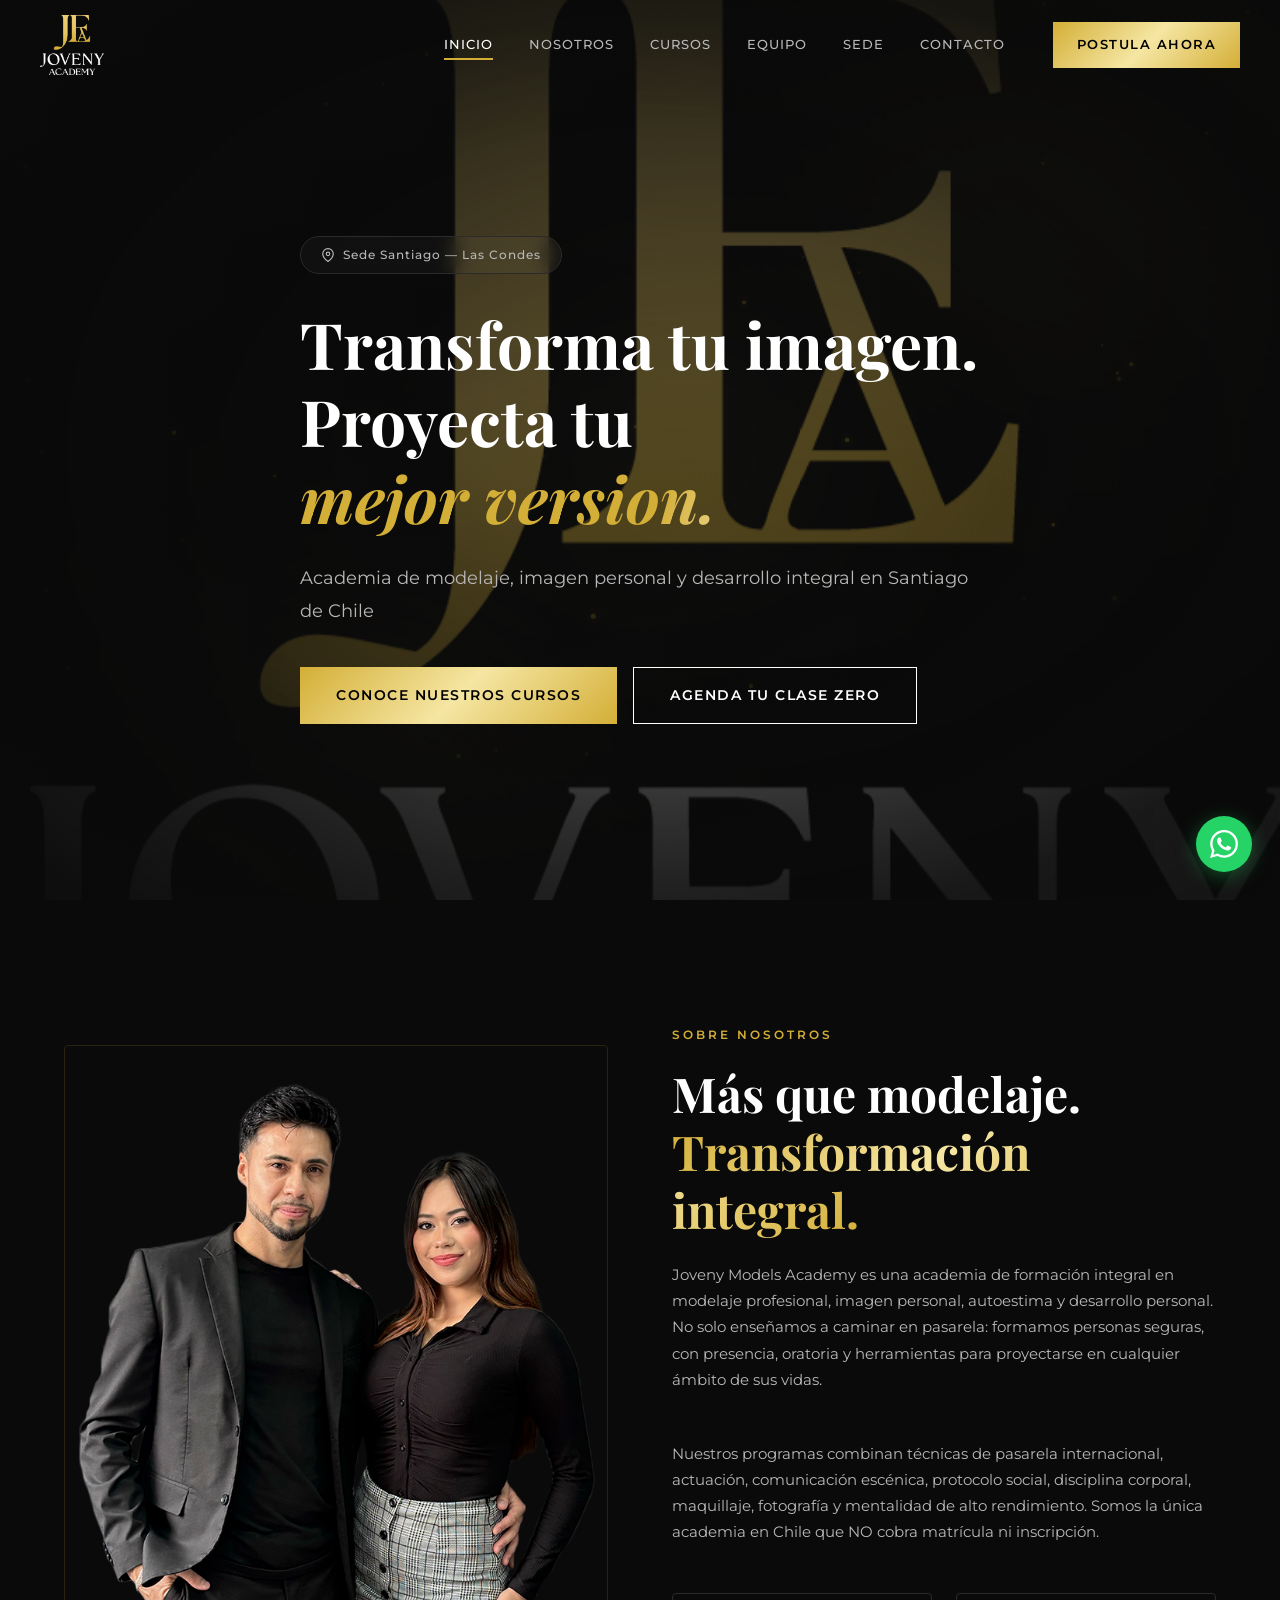
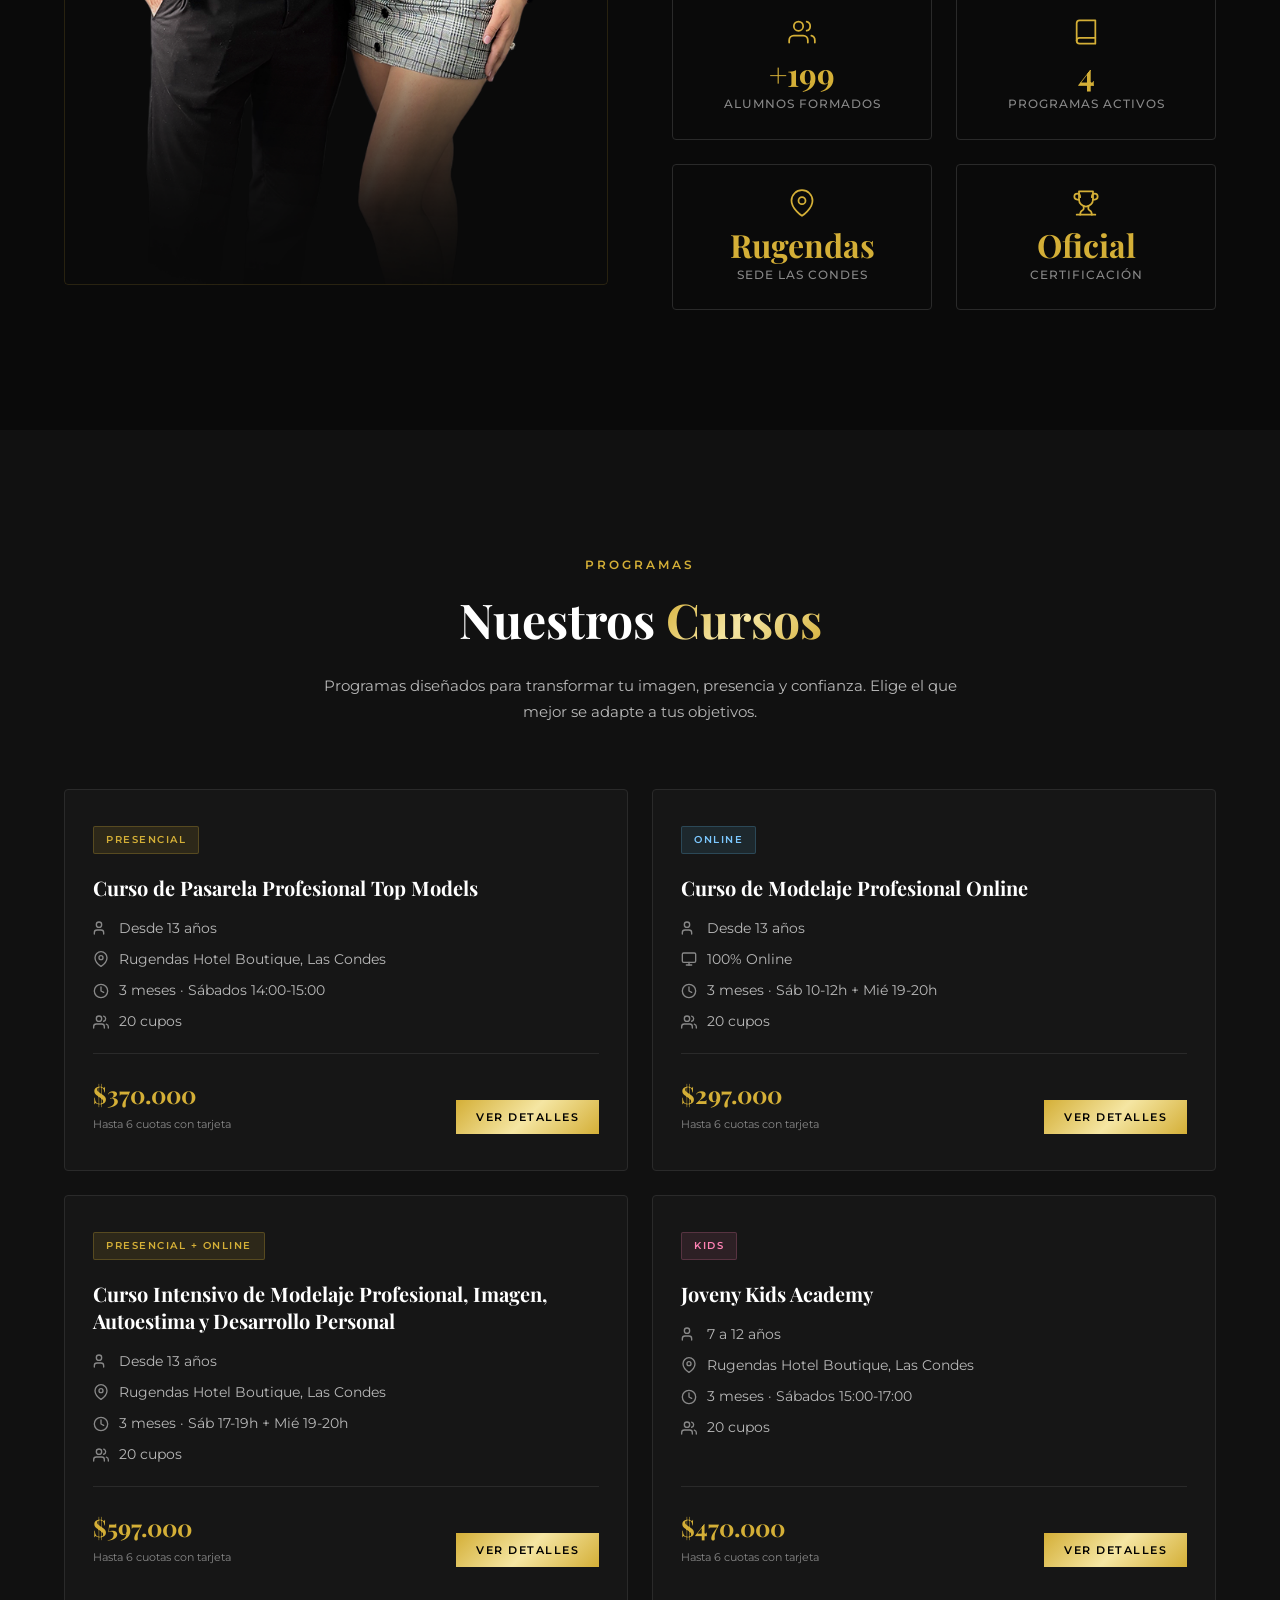
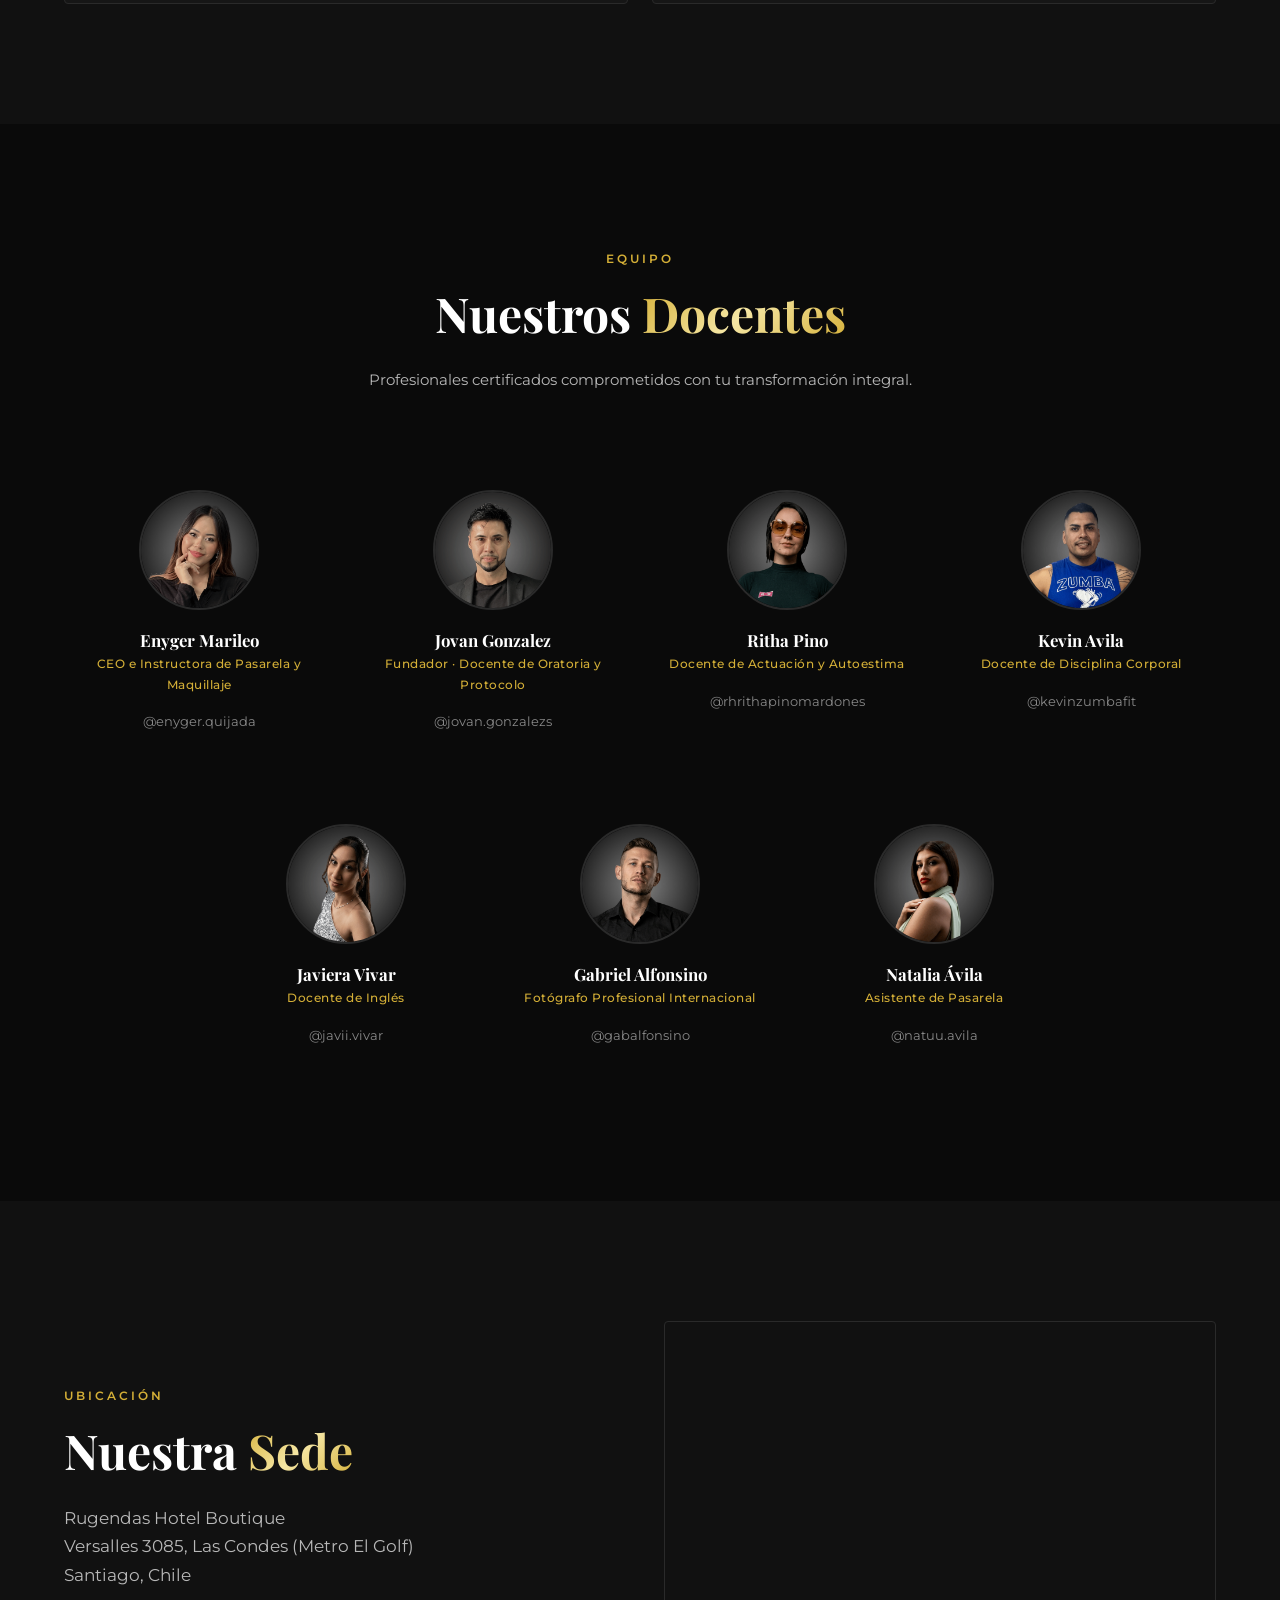
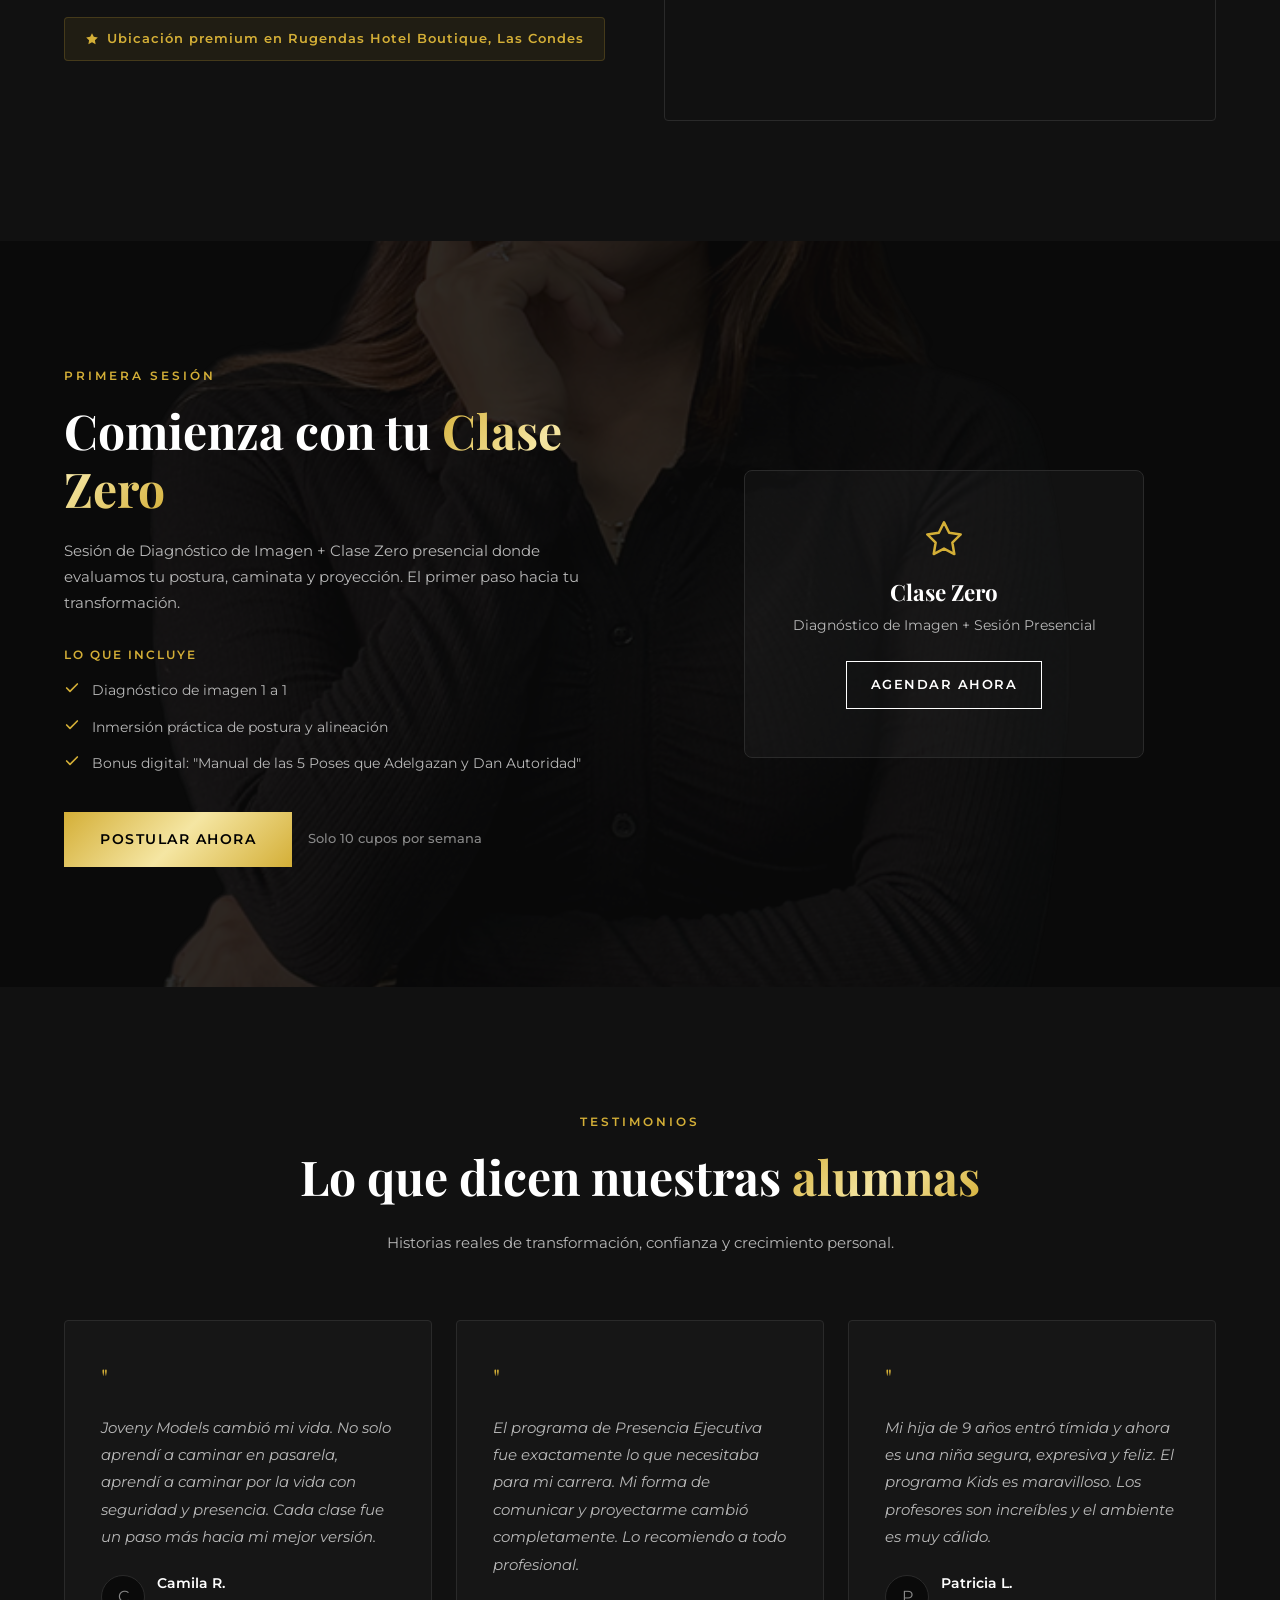
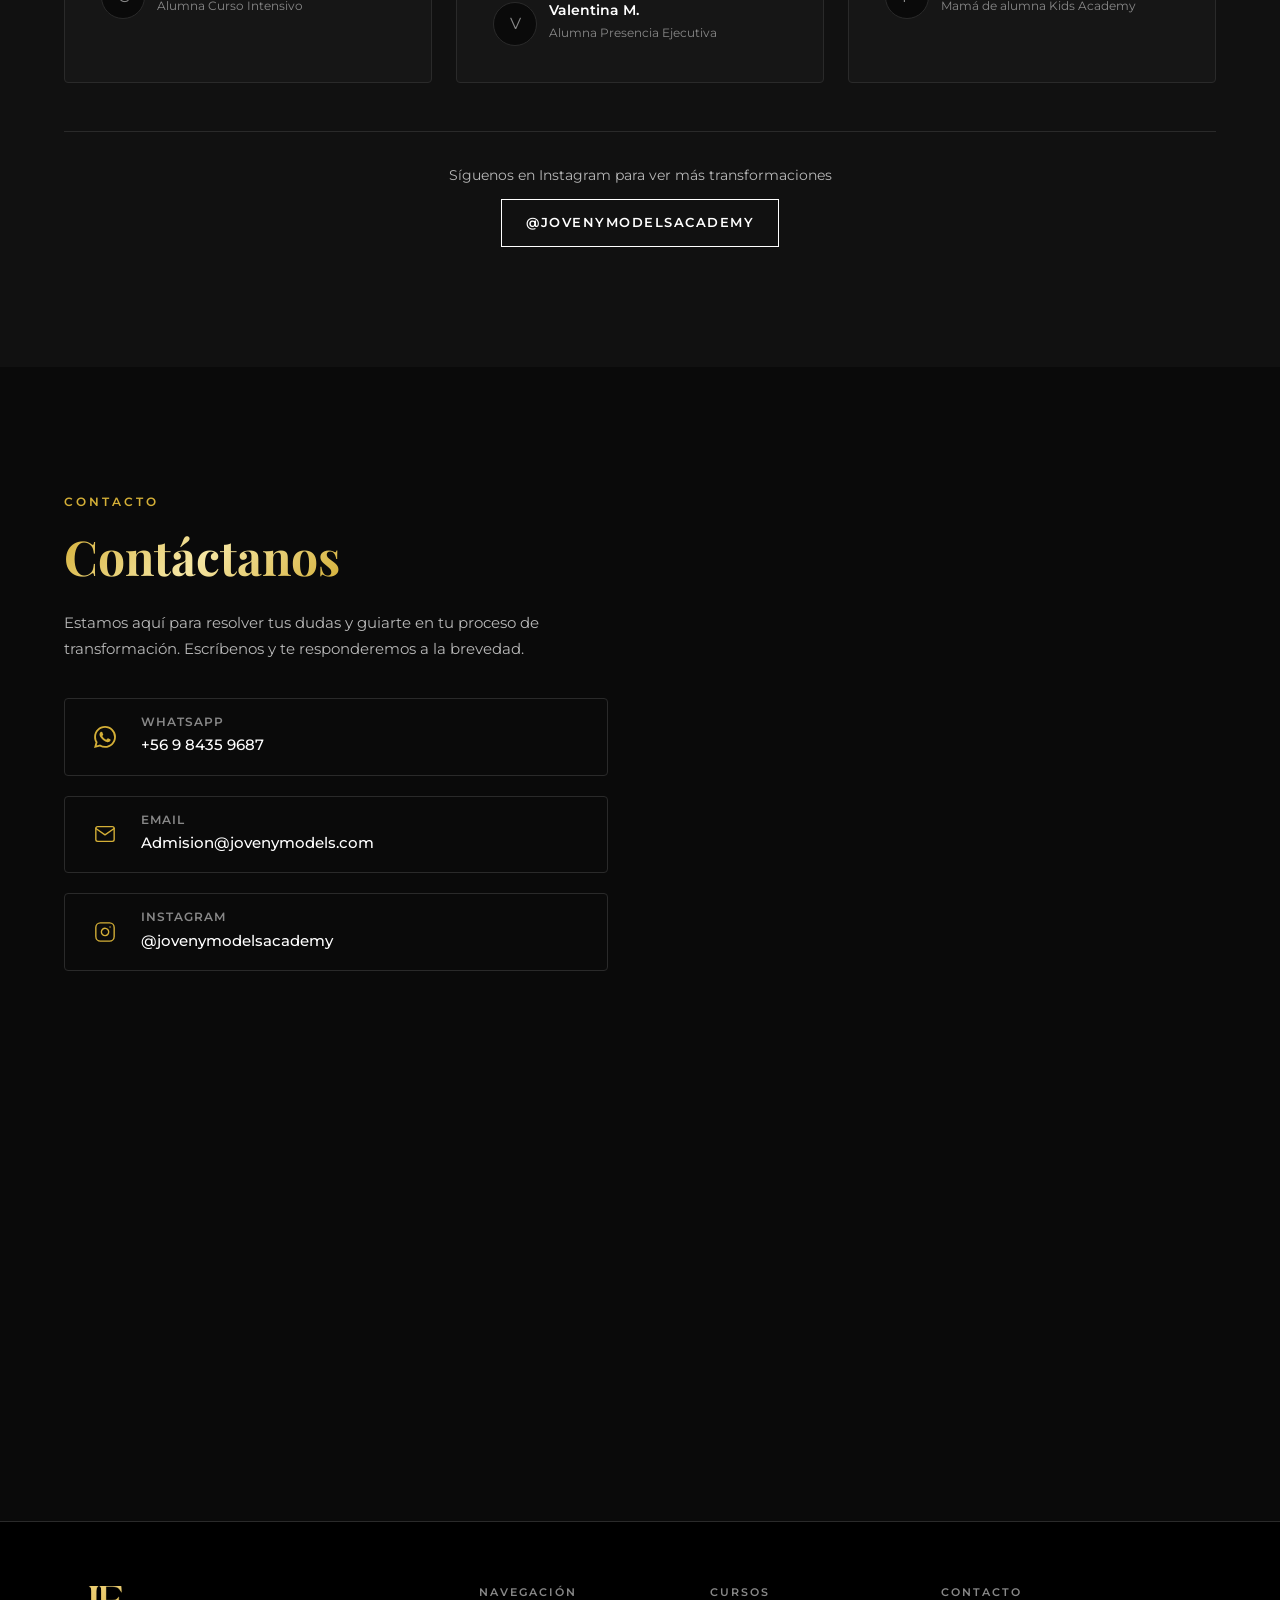
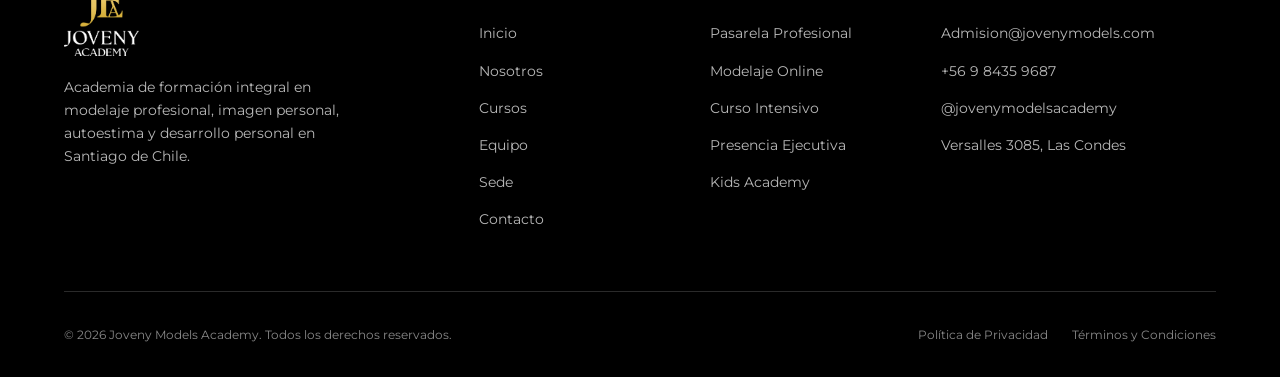
==== commit 8e9d3afa: "Add comprehensive SEO: robots.txt, sitemap.xml, canonical, Open Graph, Twitter Cards, Schema JSON-LD" ====
--- a/index.html
+++ b/index.html
@@ -5,9 +5,29 @@
   <meta name="viewport" content="width=device-width, initial-scale=1.0">
   <meta name="description" content="Joveny Models Academy — Academia de modelaje profesional, imagen personal, autoestima y desarrollo integral en Santiago de Chile. Cursos presenciales y online.">
   <meta name="keywords" content="modelaje, pasarela, imagen personal, autoestima, academia modelos, Santiago, Chile, Las Condes">
+  <meta name="robots" content="index, follow">
+  <meta name="author" content="Joveny Models Academy">
   <meta name="facebook-domain-verification" content="gc3zy70cln42w77ookej6q6jl150b4" />
   <title>Joveny Models Academy — Modelaje, Imagen Personal y Desarrollo Integral</title>
 
+  <!-- Canonical -->
+  <link rel="canonical" href="https://jovenymodels.com/">
+
+  <!-- Open Graph / Facebook -->
+  <meta property="og:type" content="website">
+  <meta property="og:url" content="https://jovenymodels.com/">
+  <meta property="og:title" content="Joveny Models Academy — Modelaje, Imagen Personal y Desarrollo Integral">
+  <meta property="og:description" content="Academia de modelaje profesional, imagen personal, autoestima y desarrollo integral en Santiago de Chile. Cursos presenciales y online.">
+  <meta property="og:image" content="https://jovenymodels.com/assets/images/hero.png">
+  <meta property="og:locale" content="es_CL">
+  <meta property="og:site_name" content="Joveny Models Academy">
+
+  <!-- Twitter Card -->
+  <meta name="twitter:card" content="summary_large_image">
+  <meta name="twitter:title" content="Joveny Models Academy — Modelaje, Imagen Personal y Desarrollo Integral">
+  <meta name="twitter:description" content="Academia de modelaje profesional, imagen personal, autoestima y desarrollo integral en Santiago de Chile.">
+  <meta name="twitter:image" content="https://jovenymodels.com/assets/images/hero.png">
+
   <!-- Favicon -->
   <link rel="icon" type="image/webp" href="assets/logo/joveny-logo.webp">
 
@@ -16,6 +36,69 @@
 
   <!-- Preload critical images -->
   <link rel="preload" as="image" href="assets/images/hero.png">
+
+  <!-- Schema.org JSON-LD -->
+  <script type="application/ld+json">
+  {
+    "@context": "https://schema.org",
+    "@type": "EducationalOrganization",
+    "name": "Joveny Models Academy",
+    "url": "https://jovenymodels.com",
+    "logo": "https://jovenymodels.com/assets/logo/joveny-logo.webp",
+    "description": "Academia de modelaje profesional, imagen personal, autoestima y desarrollo integral en Santiago de Chile.",
+    "telephone": "+56984359687",
+    "email": "Admision@jovenymodels.com",
+    "address": {
+      "@type": "PostalAddress",
+      "streetAddress": "Versalles 3085, Rugendas Hotel Boutique",
+      "addressLocality": "Las Condes",
+      "addressRegion": "Región Metropolitana",
+      "addressCountry": "CL"
+    },
+    "geo": {
+      "@type": "GeoCoordinates",
+      "latitude": -33.413,
+      "longitude": -70.602
+    },
+    "sameAs": [
+      "https://www.instagram.com/jovenymodelsacademy/"
+    ],
+    "hasOfferCatalog": {
+      "@type": "OfferCatalog",
+      "name": "Cursos de Modelaje",
+      "itemListElement": [
+        {
+          "@type": "Course",
+          "name": "Curso de Pasarela Profesional Top Models",
+          "description": "Curso presencial de pasarela profesional con técnicas de pasarela elegante, sport, de Miss y para desfiles de moda.",
+          "provider": {"@type": "Organization", "name": "Joveny Models Academy"},
+          "offers": {"@type": "Offer", "price": "370000", "priceCurrency": "CLP"}
+        },
+        {
+          "@type": "Course",
+          "name": "Curso de Modelaje Profesional Online",
+          "description": "Curso online de modelaje con formación integral, pasarela profesional y desarrollo personal.",
+          "provider": {"@type": "Organization", "name": "Joveny Models Academy"},
+          "offers": {"@type": "Offer", "price": "297000", "priceCurrency": "CLP"}
+        },
+        {
+          "@type": "Course",
+          "name": "Curso Intensivo de Modelaje Profesional, Imagen, Autoestima y Desarrollo Personal",
+          "description": "Programa premium presencial + online que transforma tu imagen, comunicación y seguridad.",
+          "provider": {"@type": "Organization", "name": "Joveny Models Academy"},
+          "offers": {"@type": "Offer", "price": "597000", "priceCurrency": "CLP"}
+        },
+        {
+          "@type": "Course",
+          "name": "Joveny Kids Academy",
+          "description": "Curso de modelaje y desarrollo personal para niños de 7 a 12 años.",
+          "provider": {"@type": "Organization", "name": "Joveny Models Academy"},
+          "offers": {"@type": "Offer", "price": "470000", "priceCurrency": "CLP"}
+        }
+      ]
+    }
+  }
+  </script>
 
   <!-- Meta Pixel Code -->
   <script>
--- a/css/styles.css
+++ b/css/styles.css
@@ -1858,7 +1858,7 @@
   }
 
   .courses-grid-bottom {
-    grid-template-columns: 1fr;
+    grid-template-columns: repeat(2, 1fr);
   }
 
   .footer-grid {
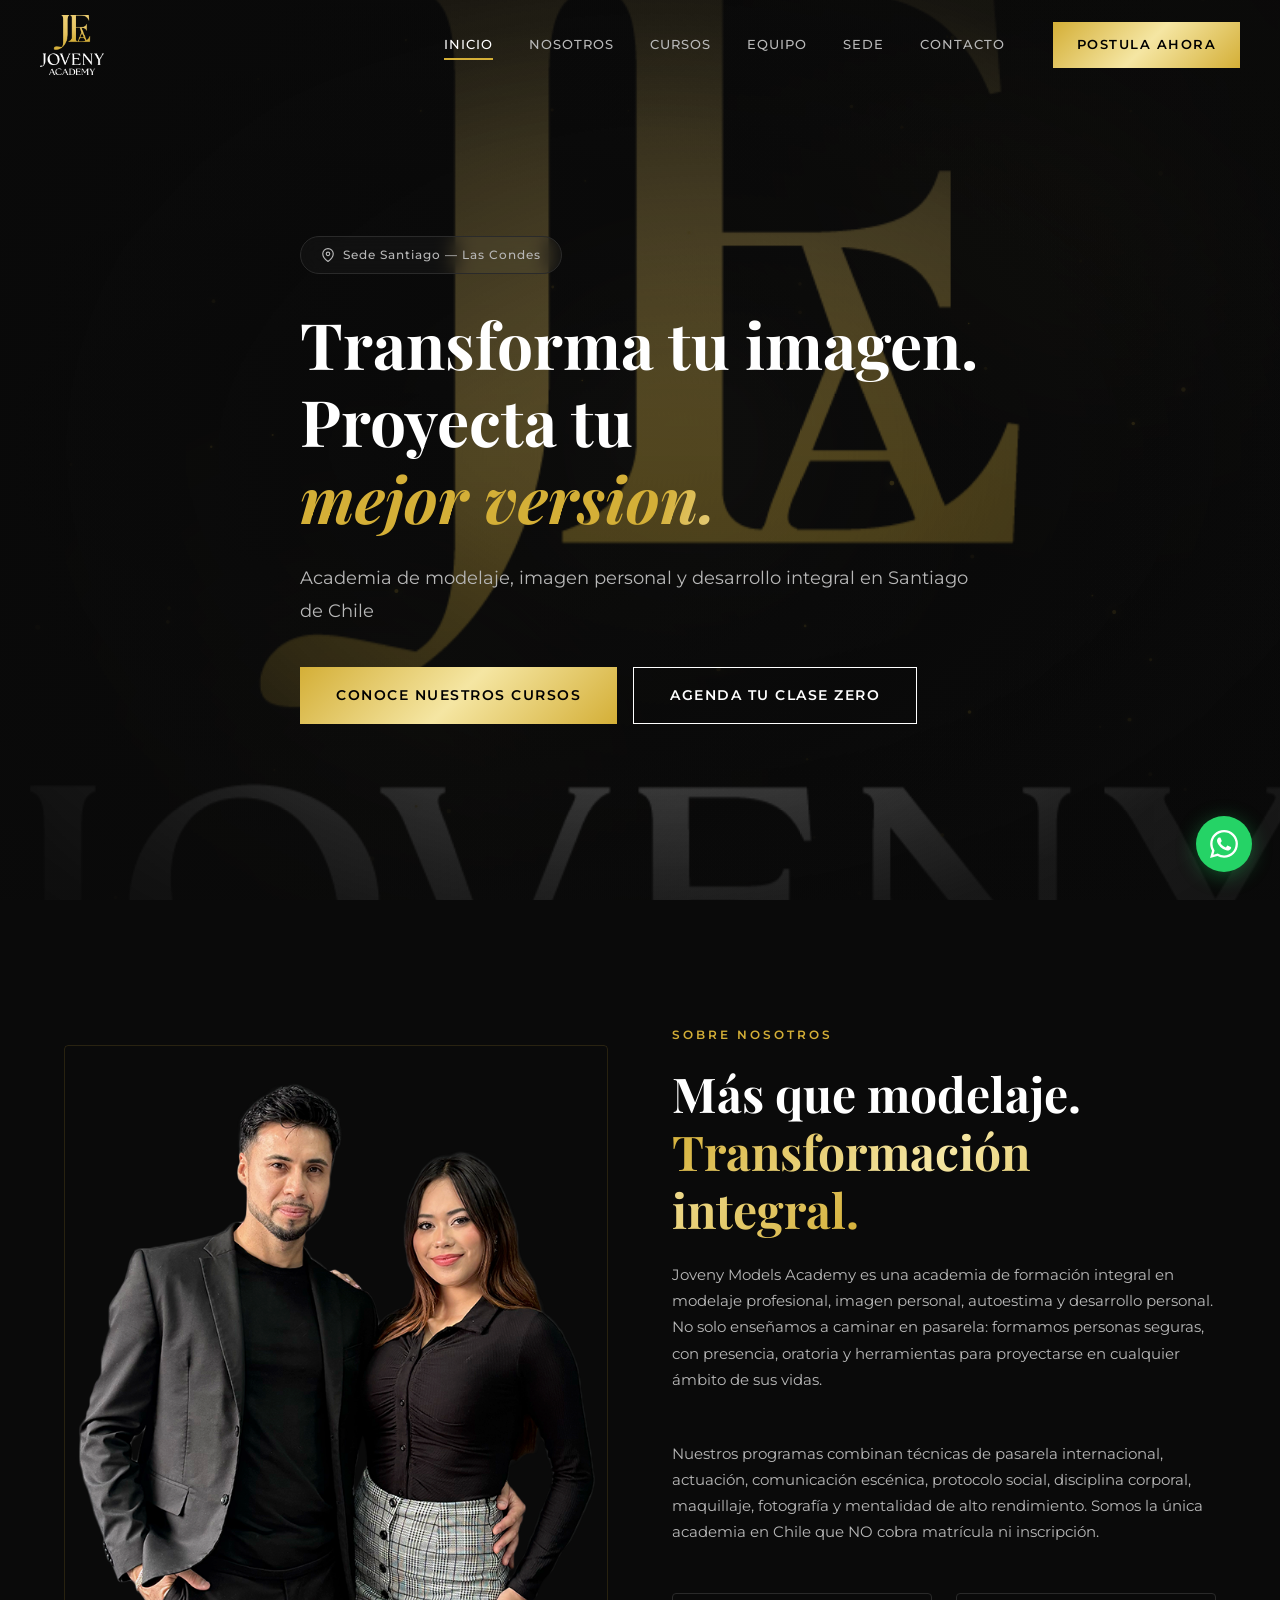
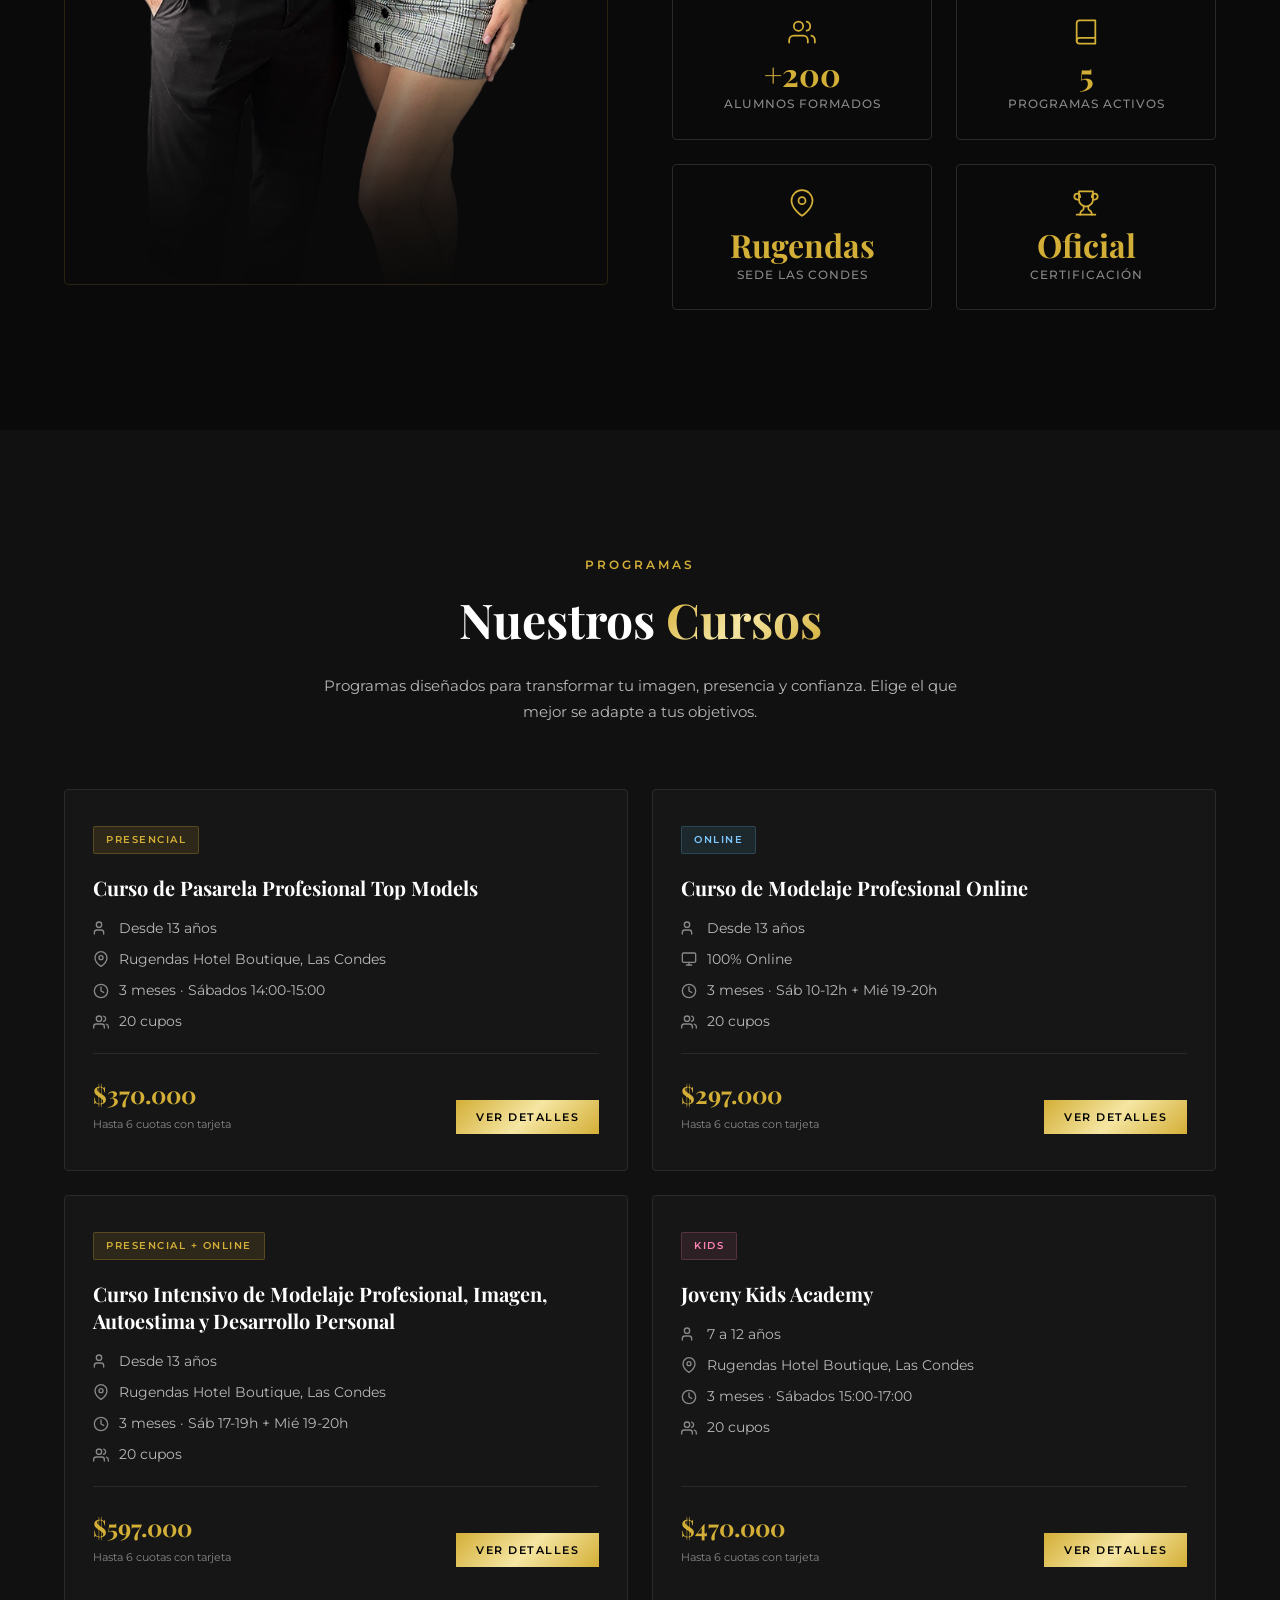
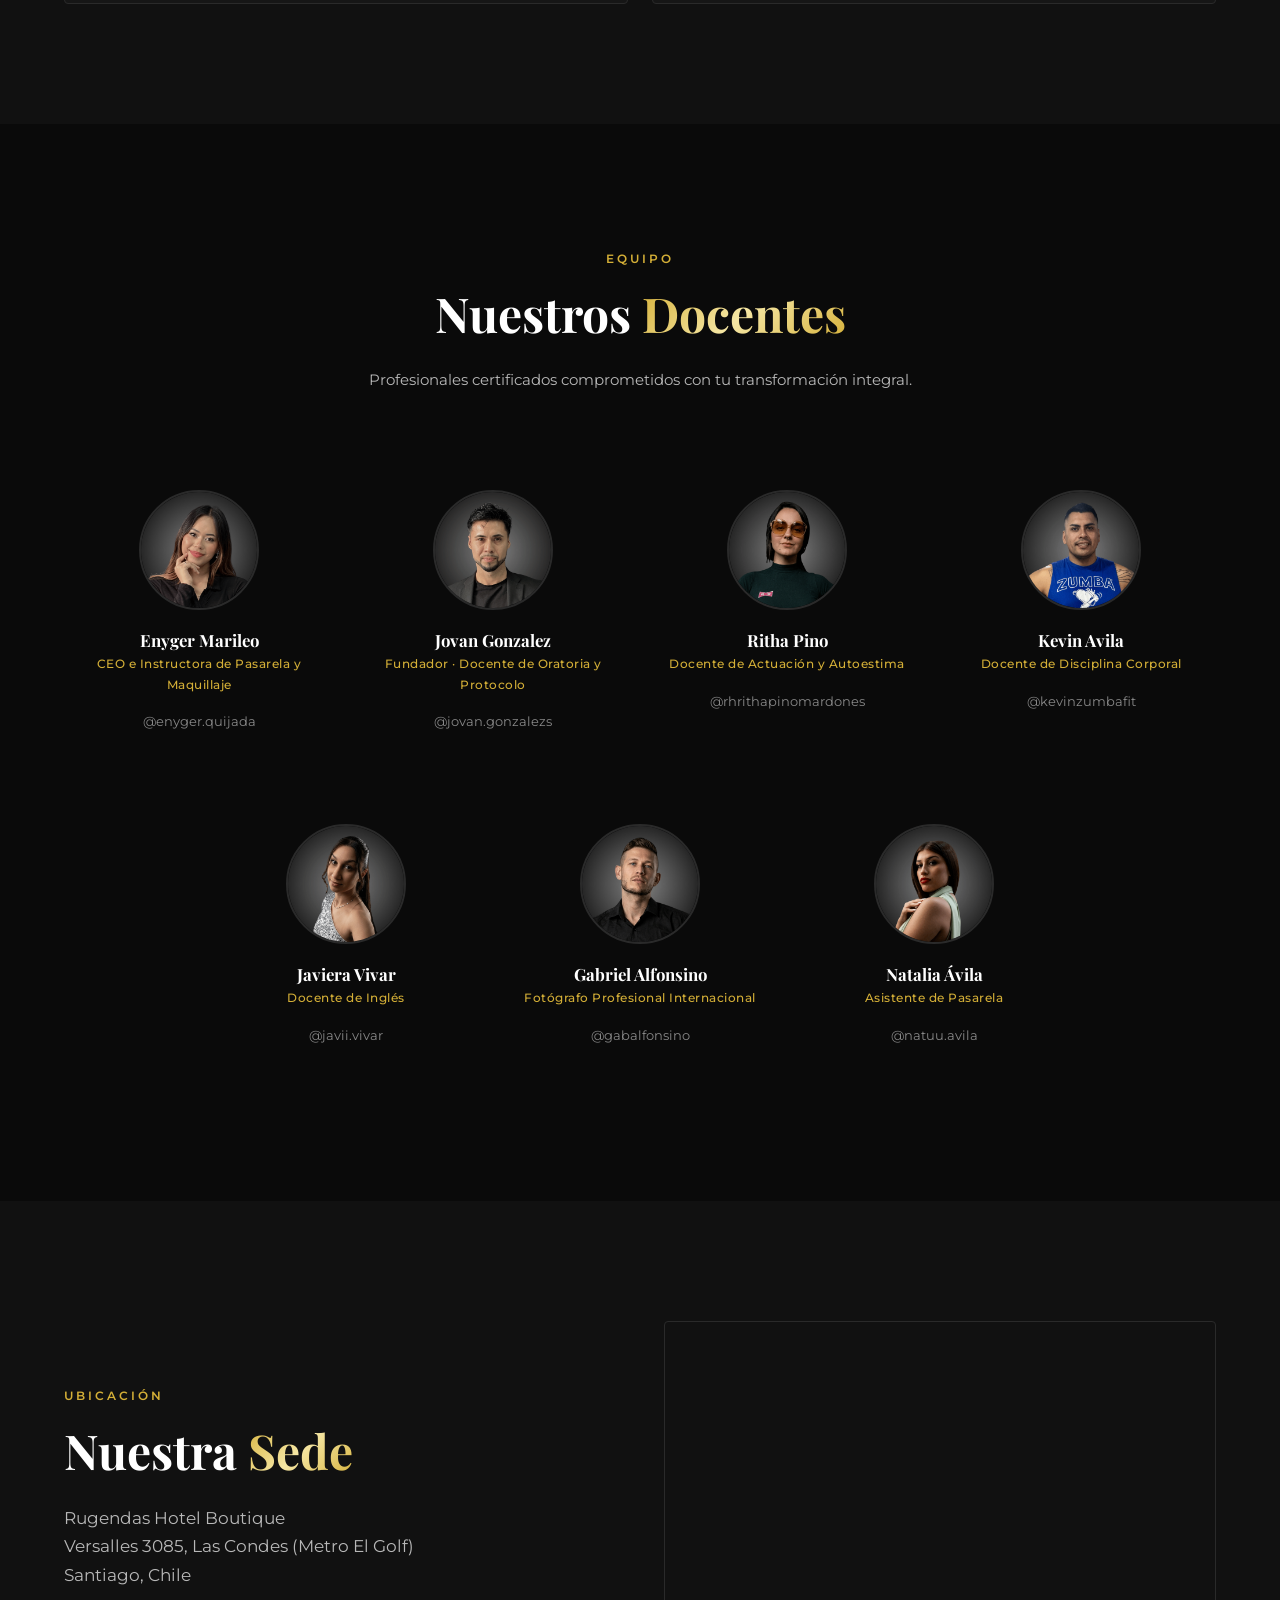
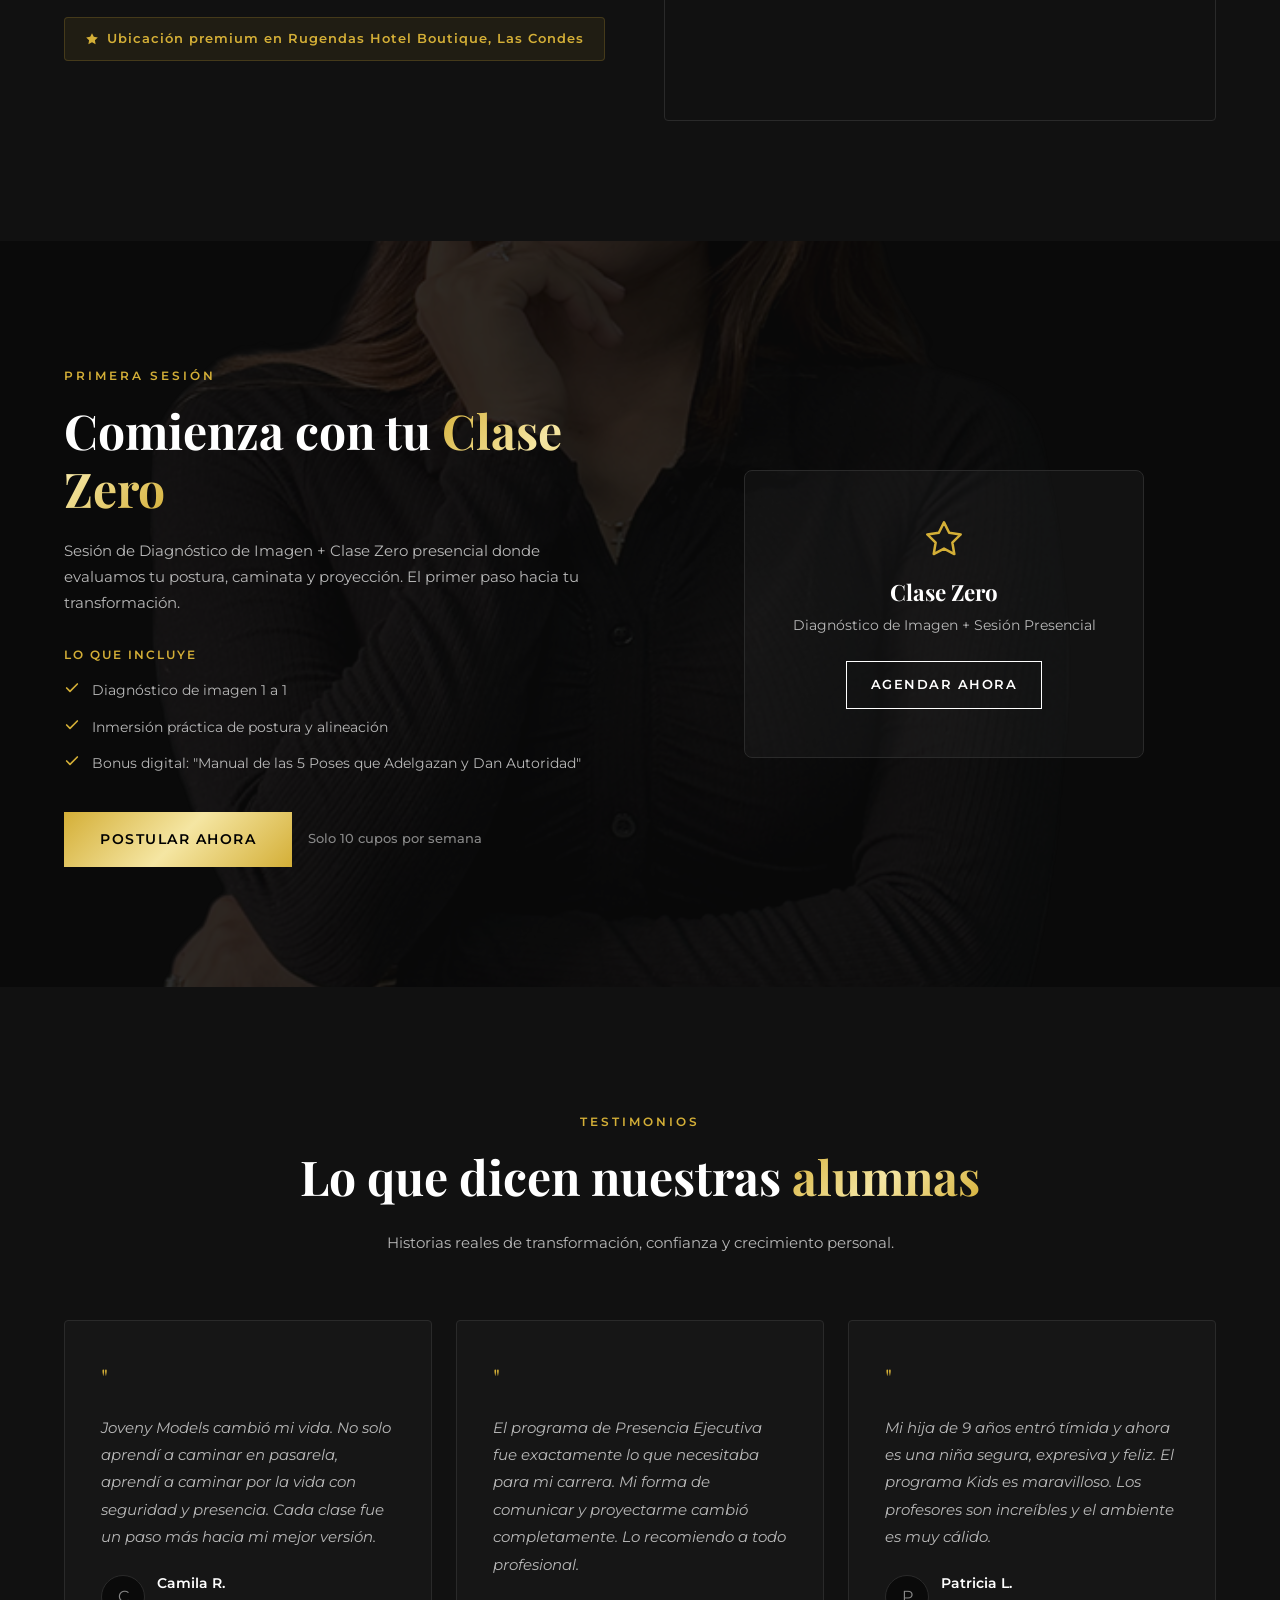
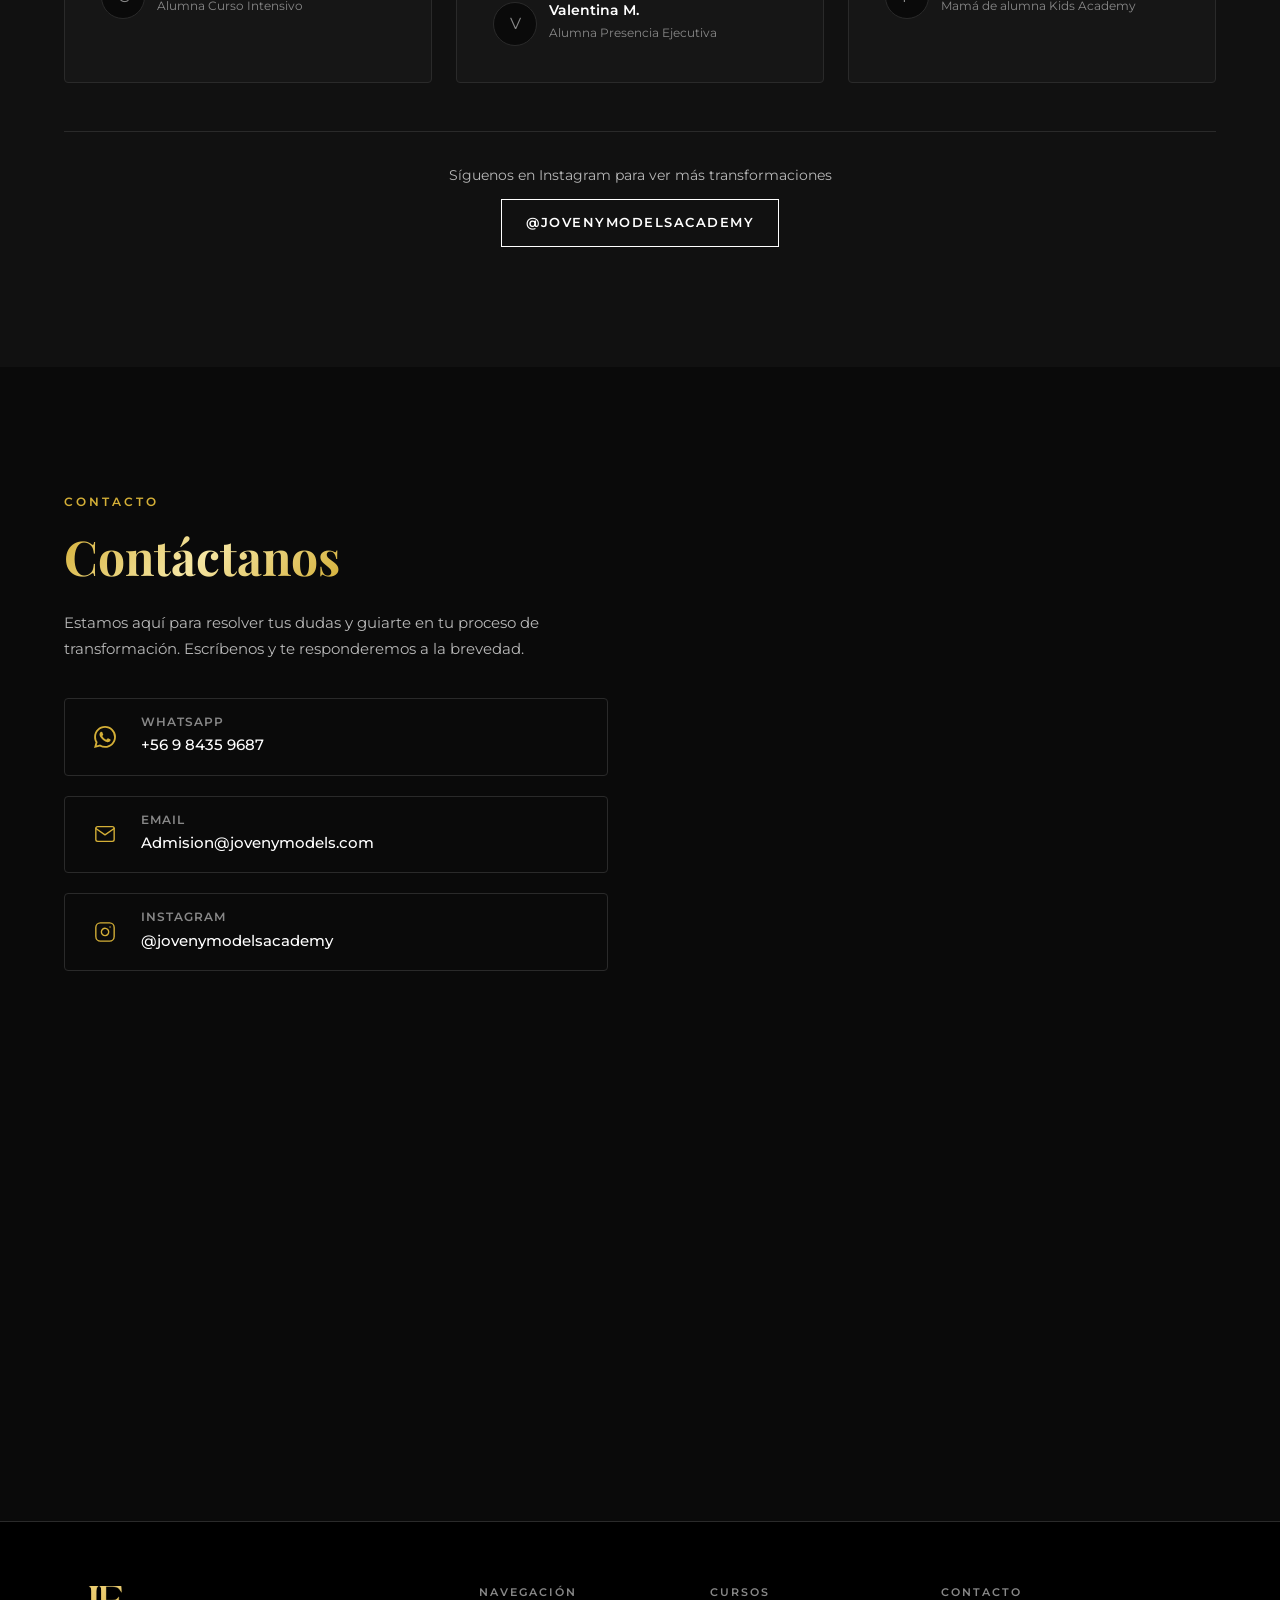
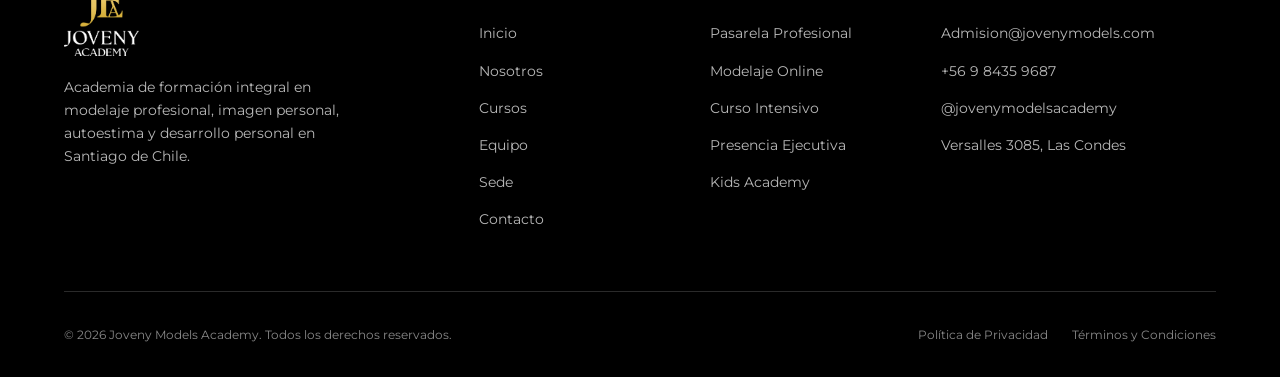
==== commit ce161581: "Add OG image dimensions, theme-color, and apple-touch-icon for better SEO/UX Co-Authored-By: Claude " ====
--- a/index.html
+++ b/index.html
@@ -28,8 +28,16 @@
   <meta name="twitter:description" content="Academia de modelaje profesional, imagen personal, autoestima y desarrollo integral en Santiago de Chile.">
   <meta name="twitter:image" content="https://jovenymodels.com/assets/images/hero.png">
 
+  <!-- OG Image dimensions -->
+  <meta property="og:image:width" content="1200">
+  <meta property="og:image:height" content="630">
+
+  <!-- Theme color -->
+  <meta name="theme-color" content="#0A0A0A">
+
   <!-- Favicon -->
   <link rel="icon" type="image/webp" href="assets/logo/joveny-logo.webp">
+  <link rel="apple-touch-icon" href="assets/logo/joveny-logo.webp">
 
   <!-- Styles -->
   <link rel="stylesheet" href="css/styles.css">
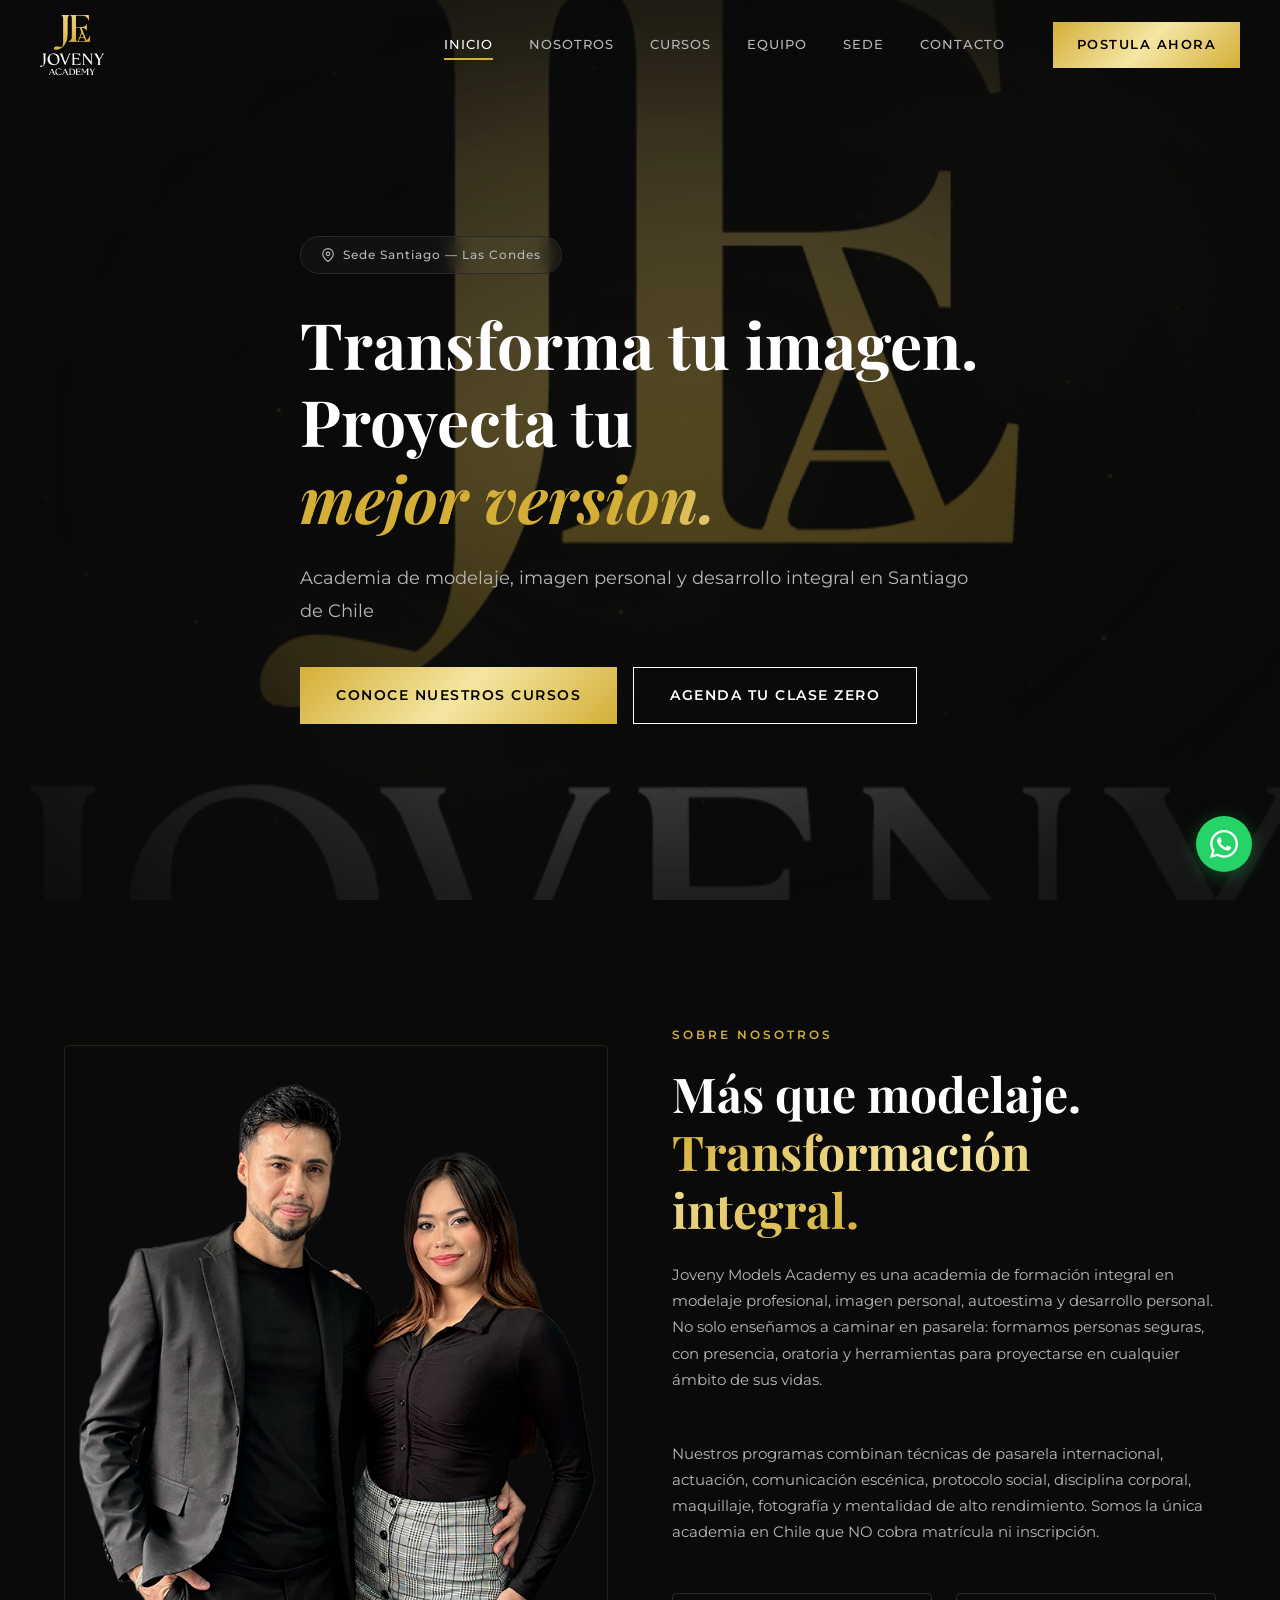
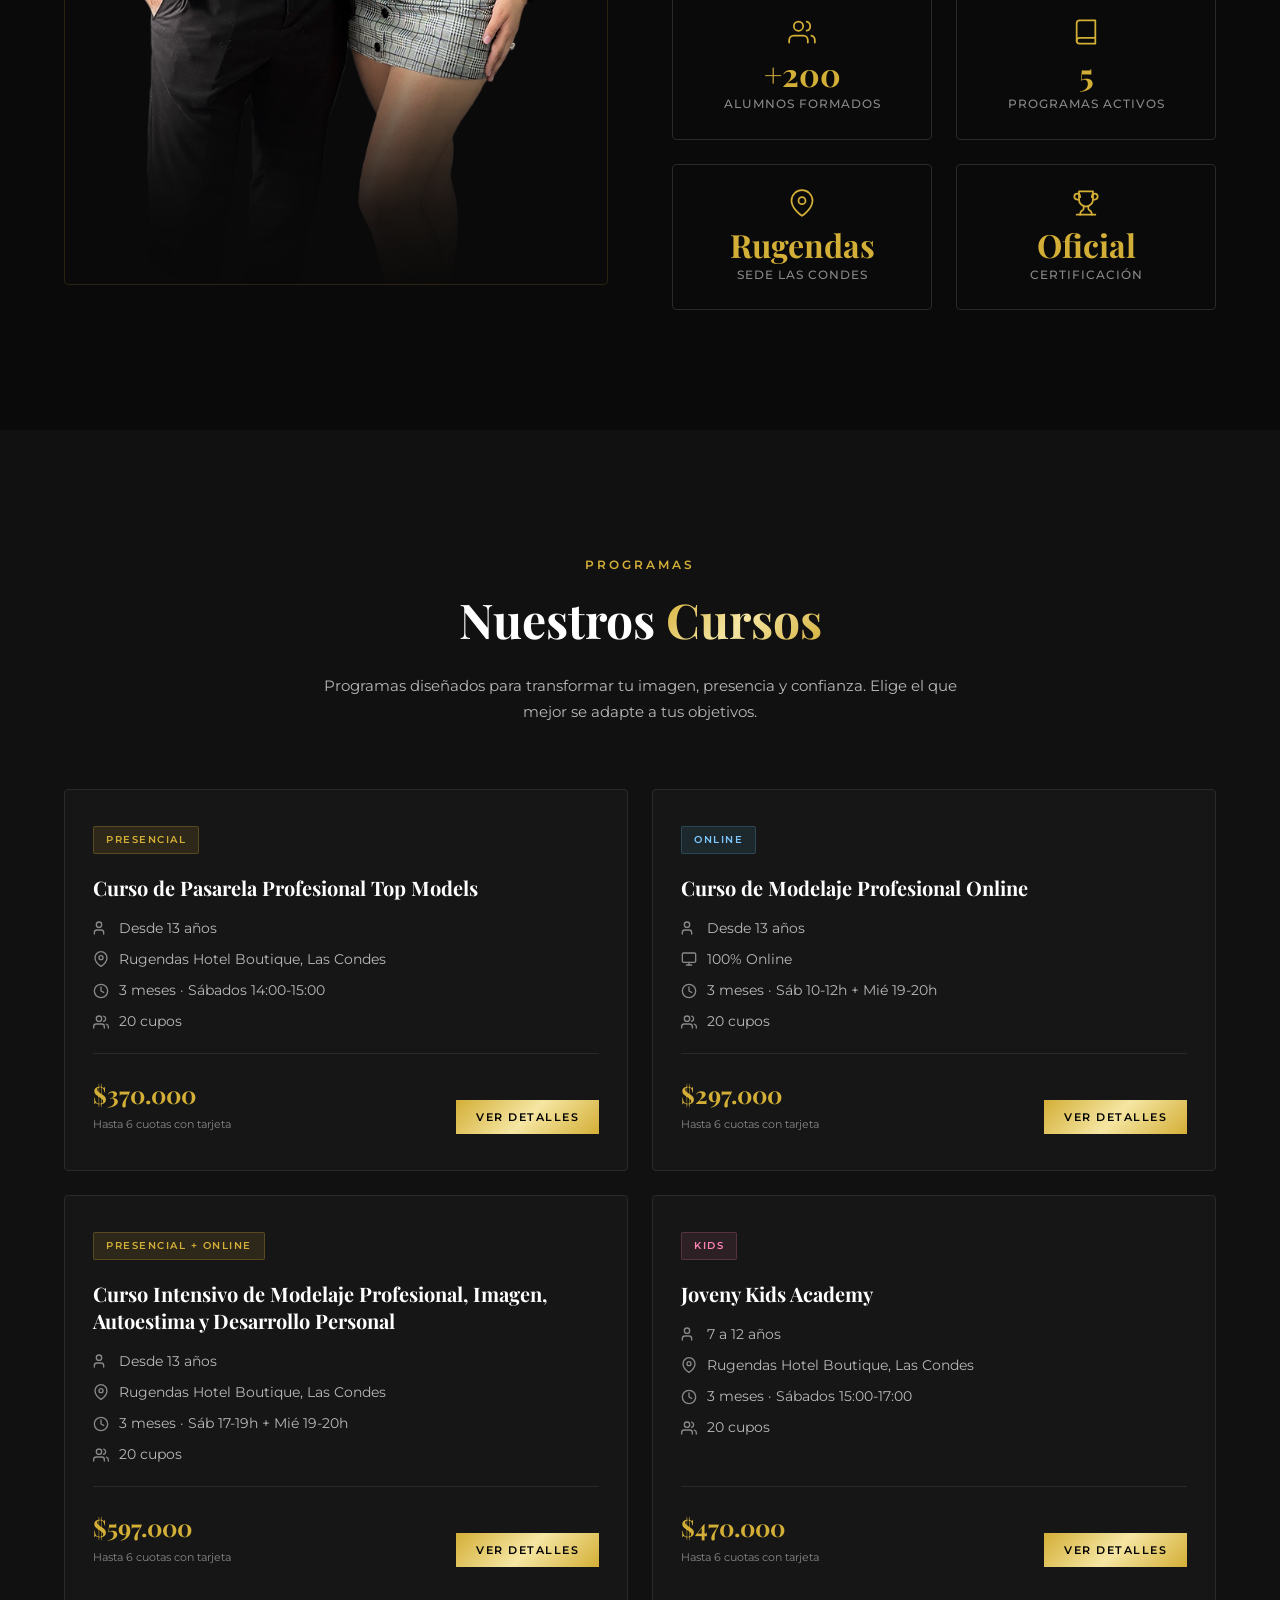
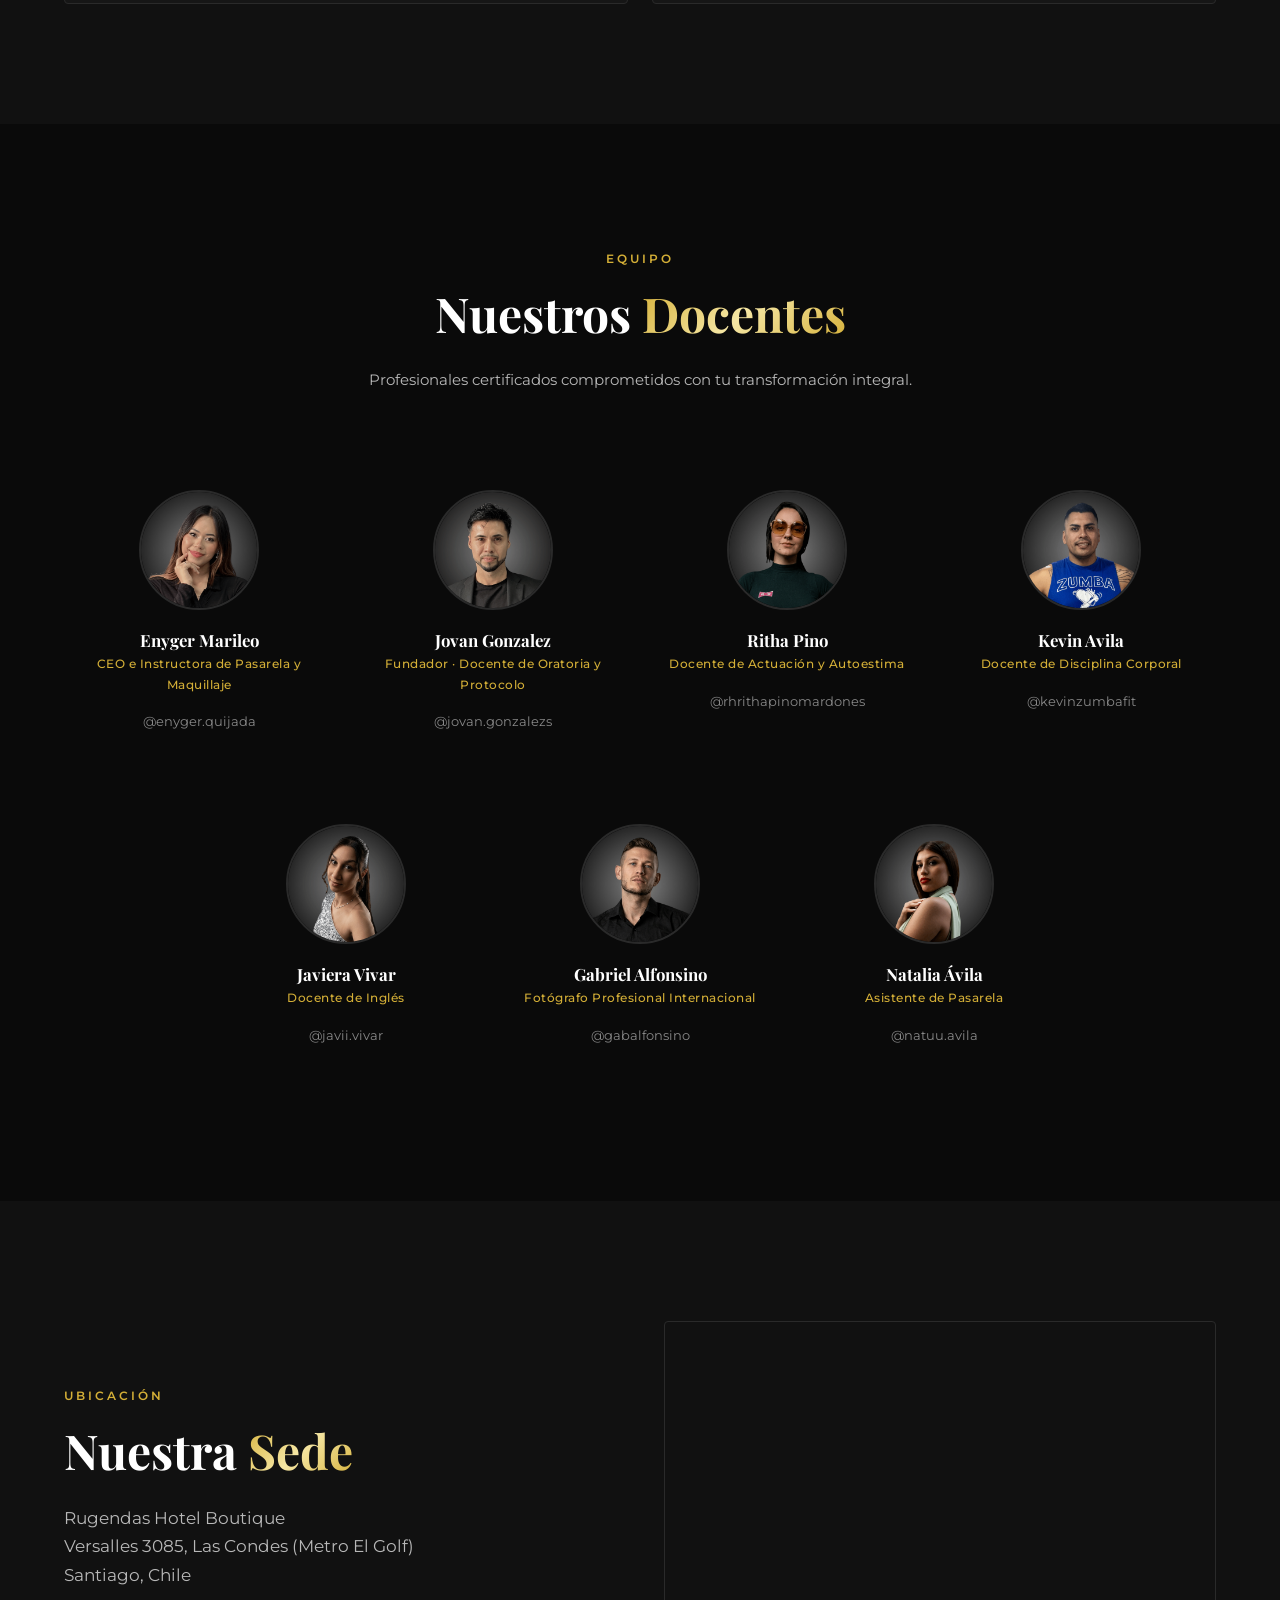
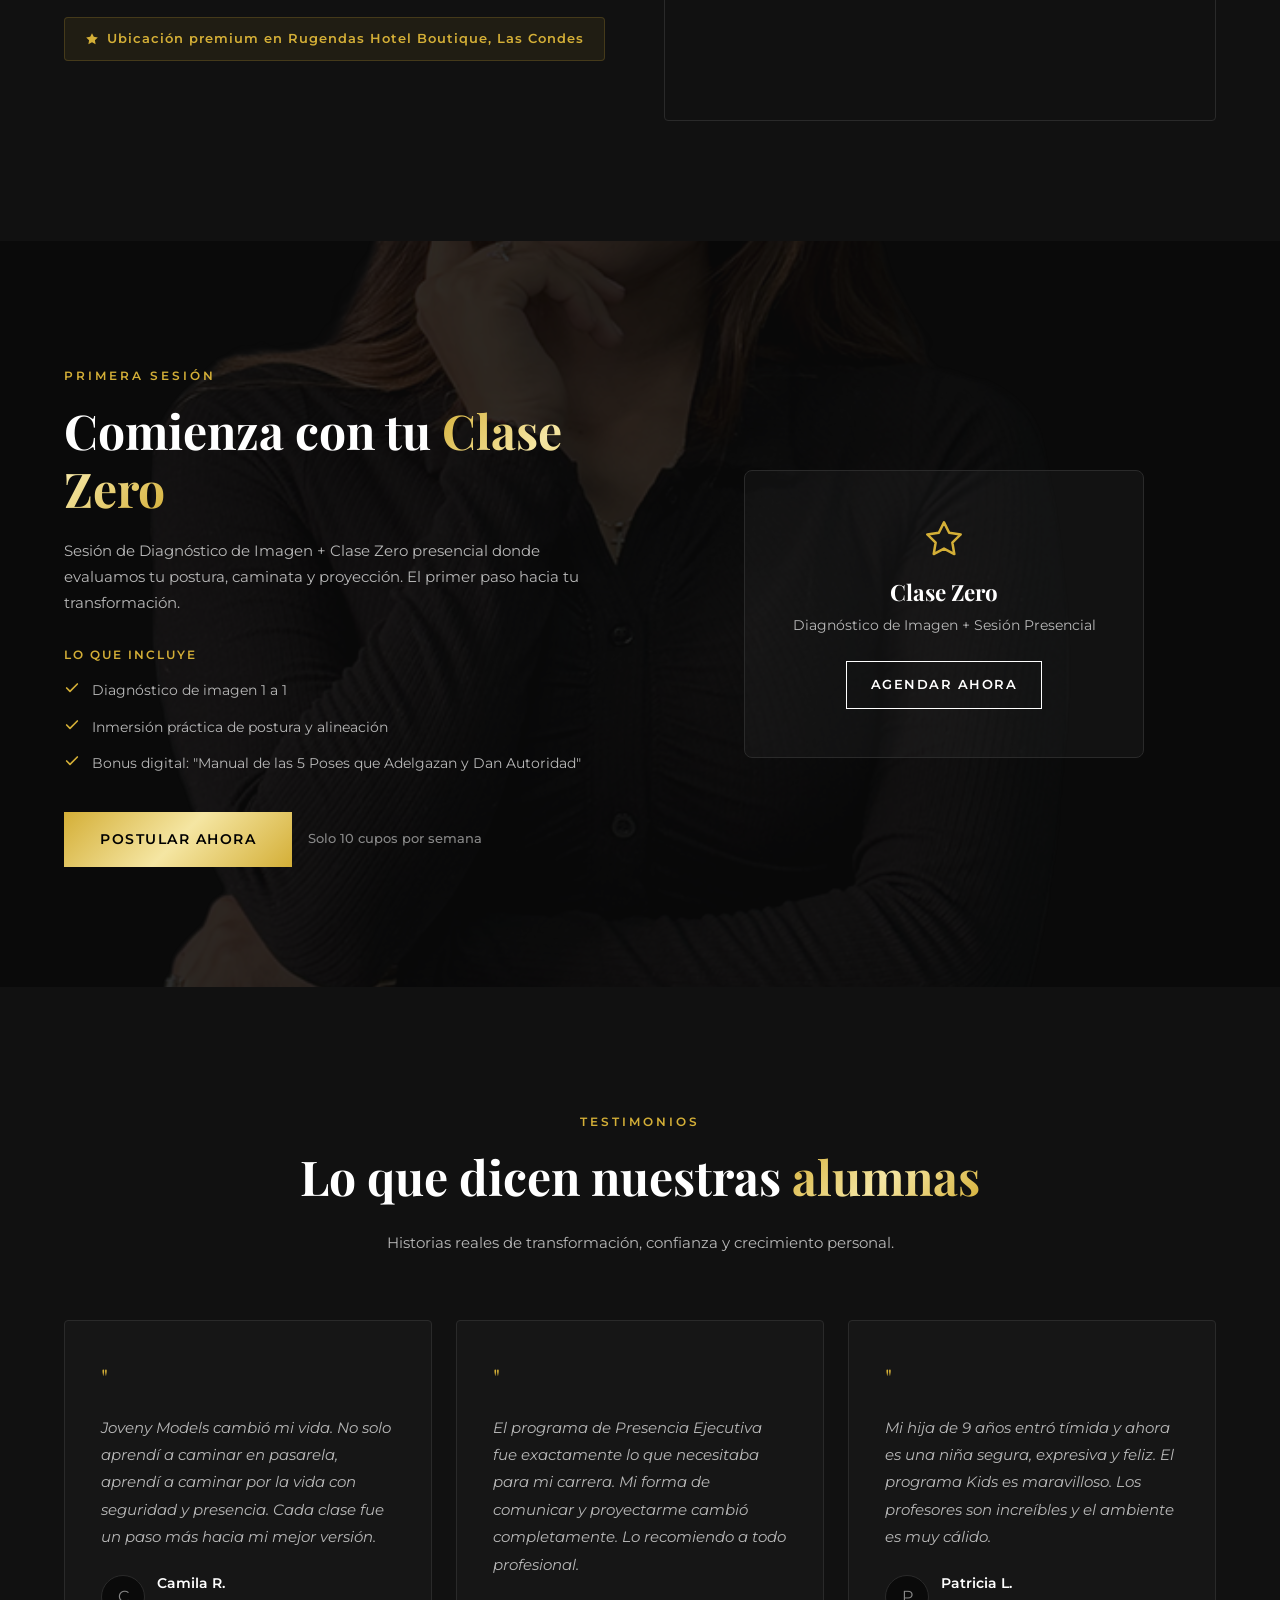
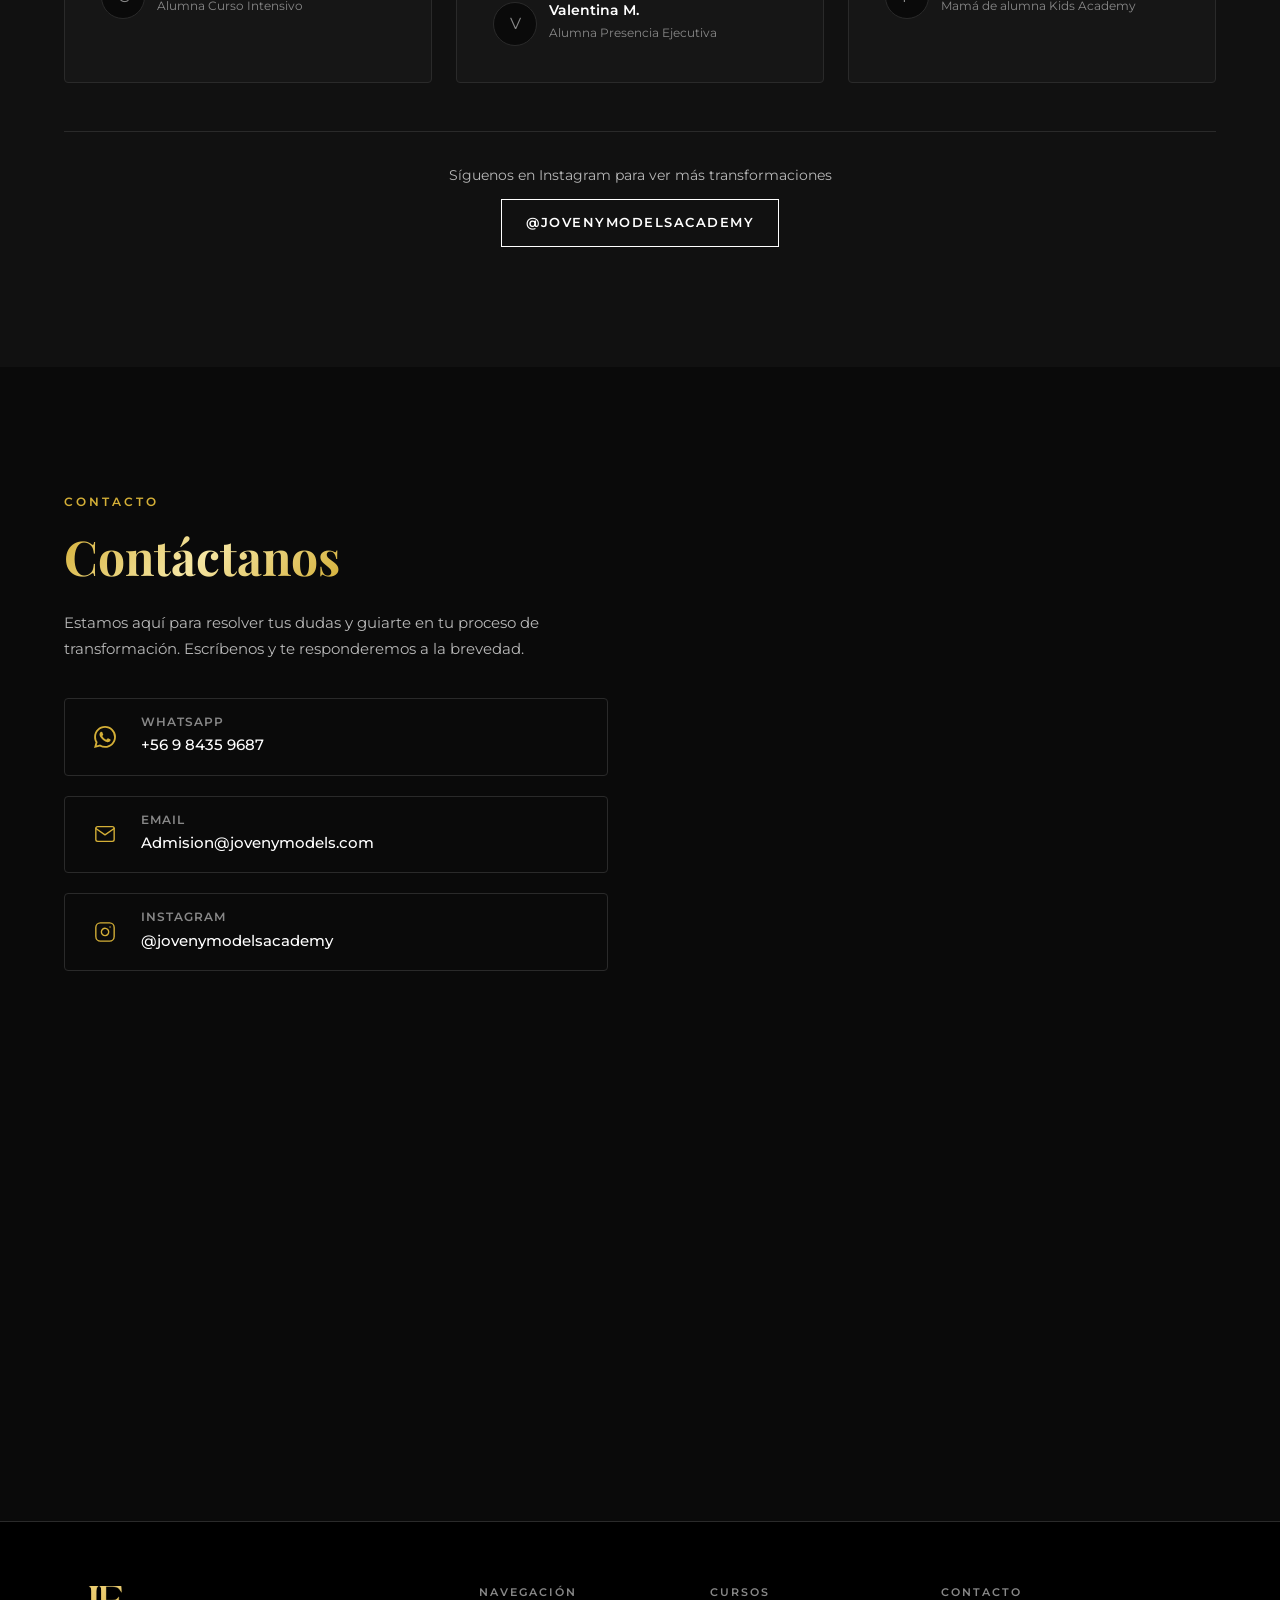
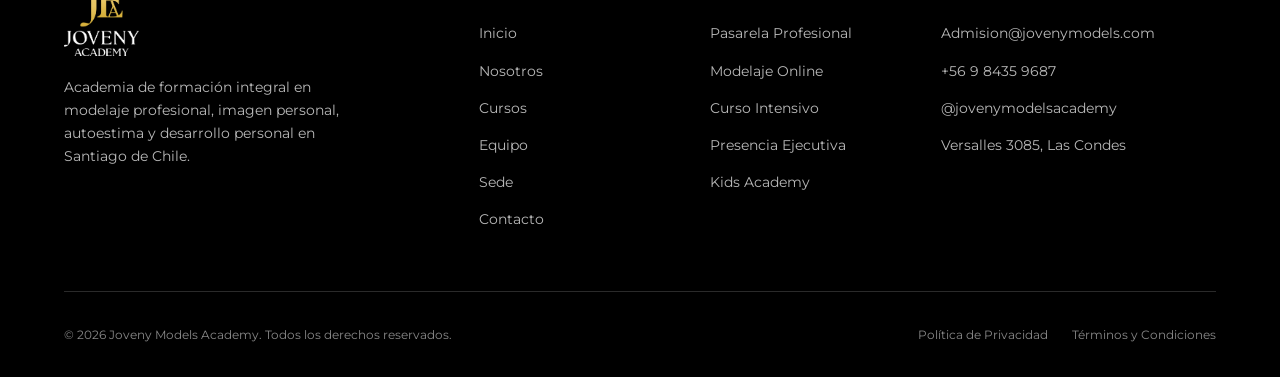
==== commit e05016a0: "Add 404 page, privacy policy, terms & conditions, nginx config for proper 404 handling - Custom 404." ====
--- a/index.html
+++ b/index.html
@@ -1142,8 +1142,8 @@
       <div class="footer-bottom">
         <span class="footer-copyright">&copy; 2026 Joveny Models Academy. Todos los derechos reservados.</span>
         <div class="footer-legal">
-          <a href="#">Política de Privacidad</a>
-          <a href="#">Términos y Condiciones</a>
+          <a href="privacidad.html">Política de Privacidad</a>
+          <a href="terminos.html">Términos y Condiciones</a>
         </div>
       </div>
     </div>
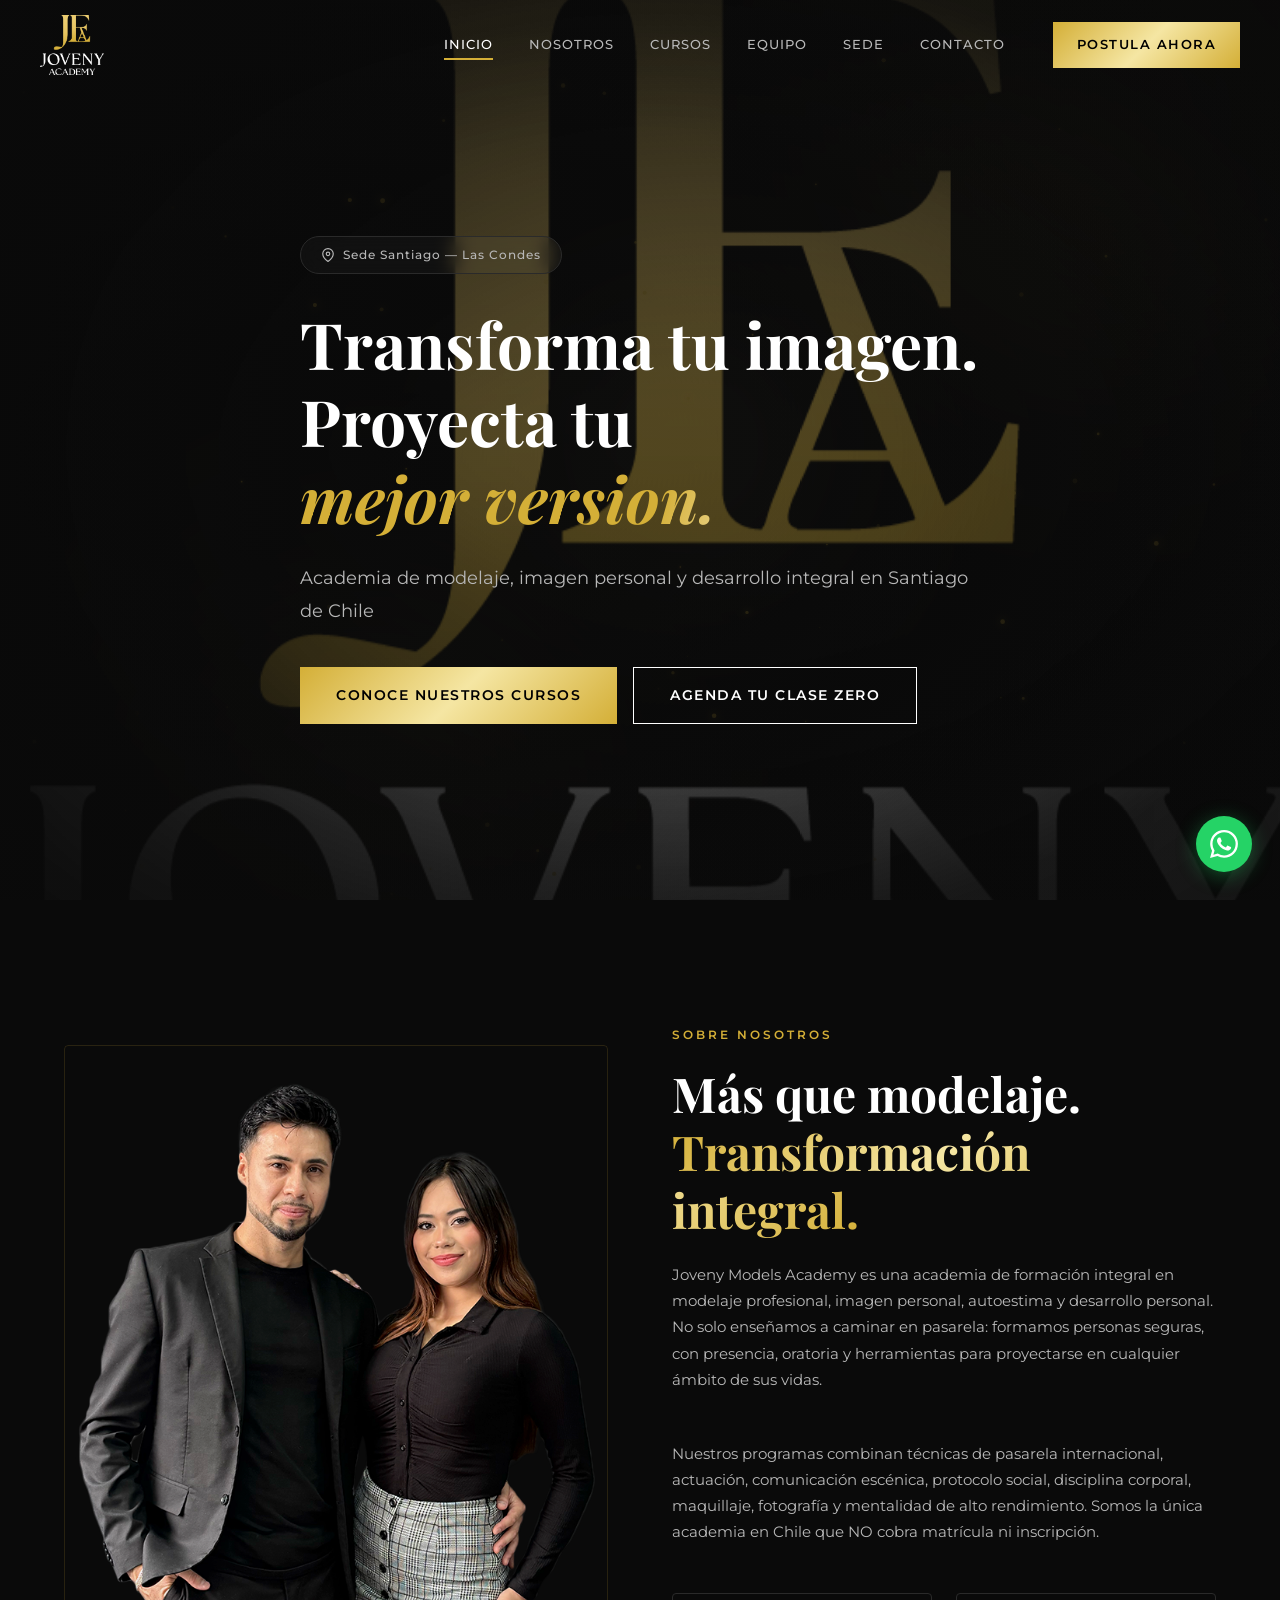
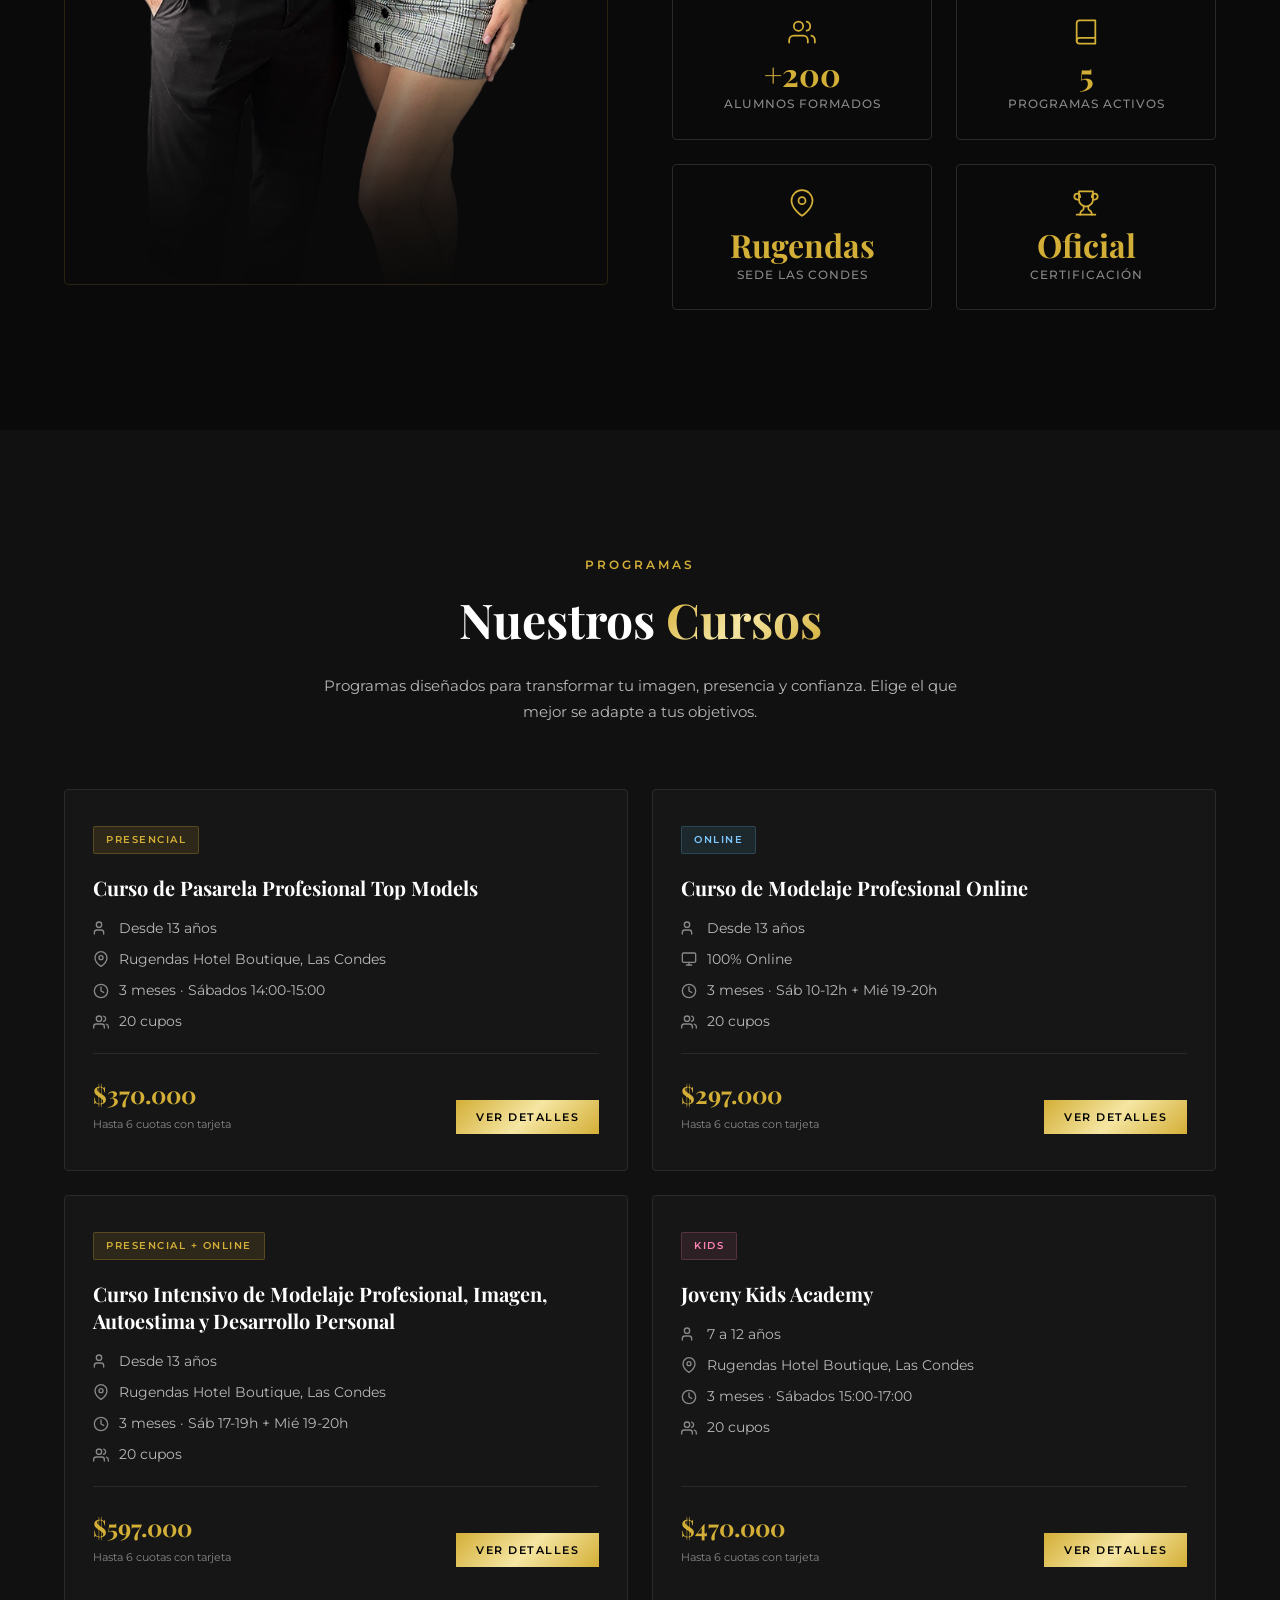
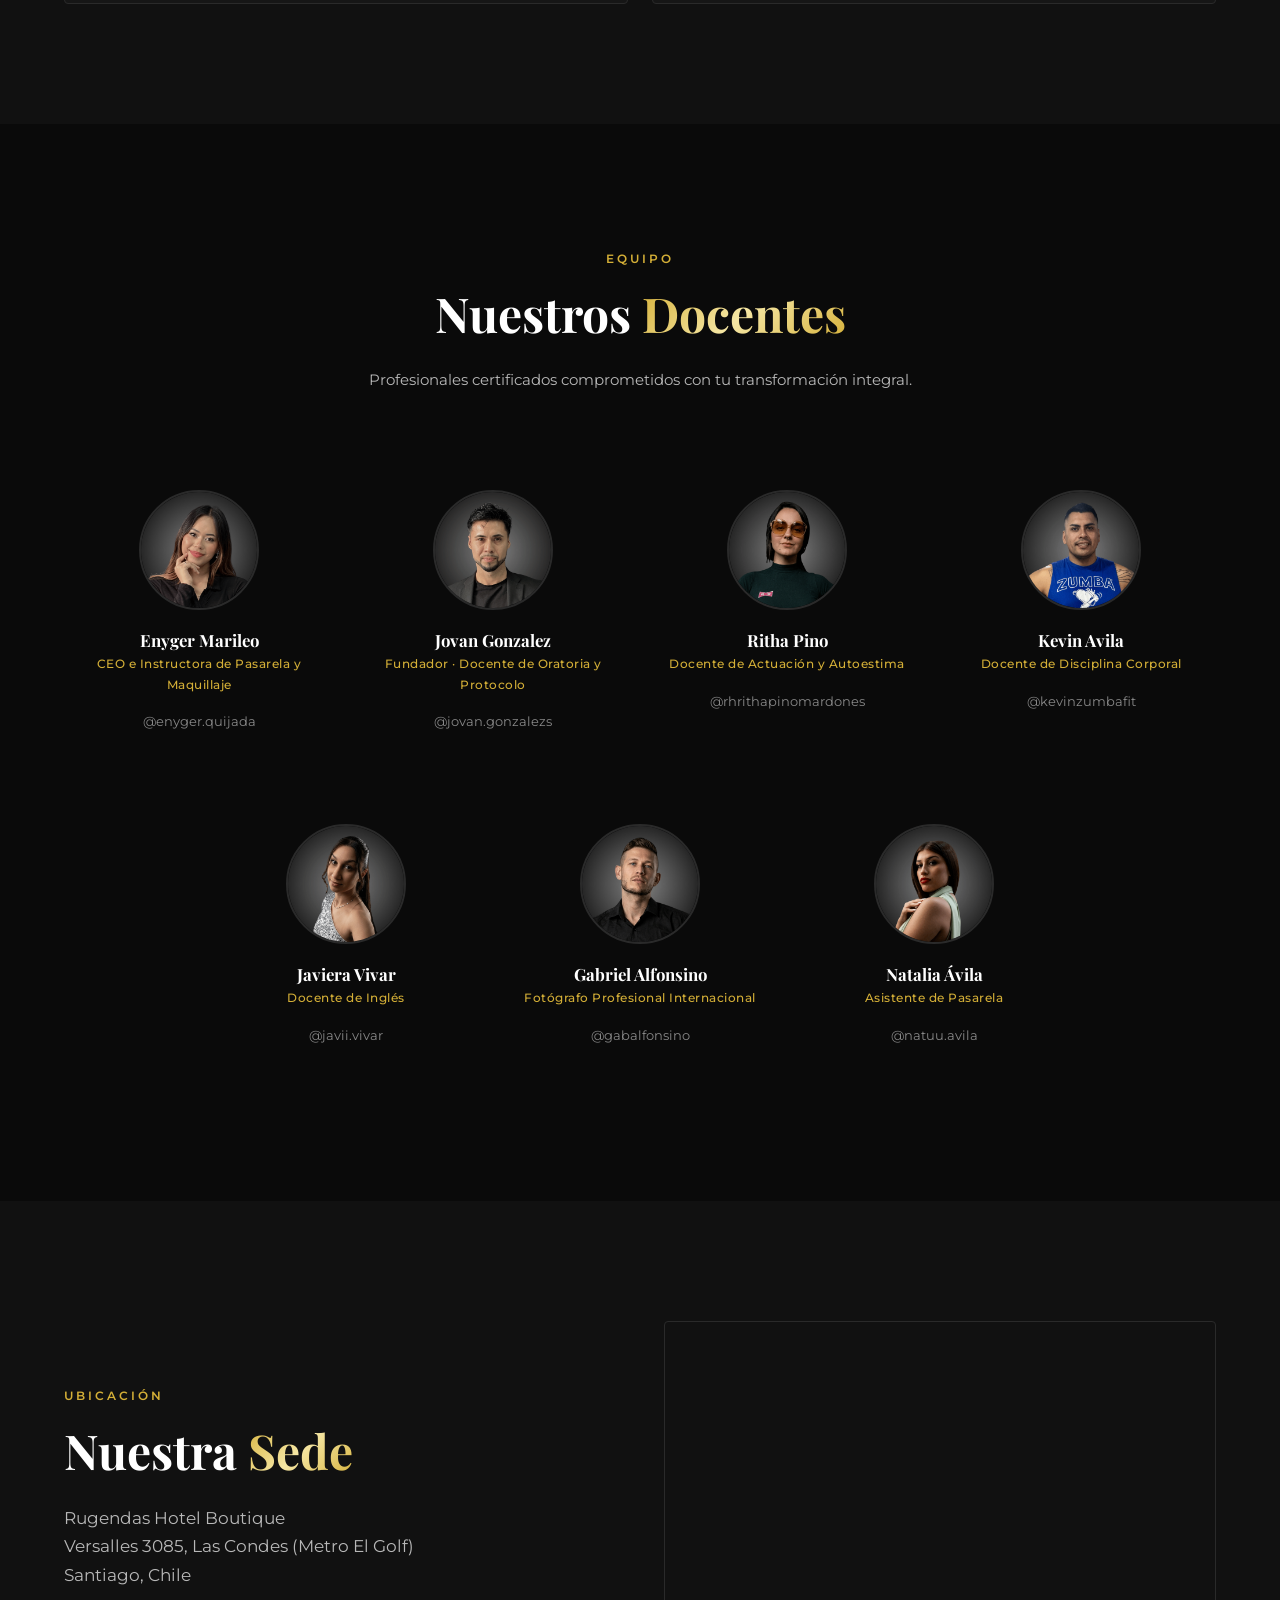
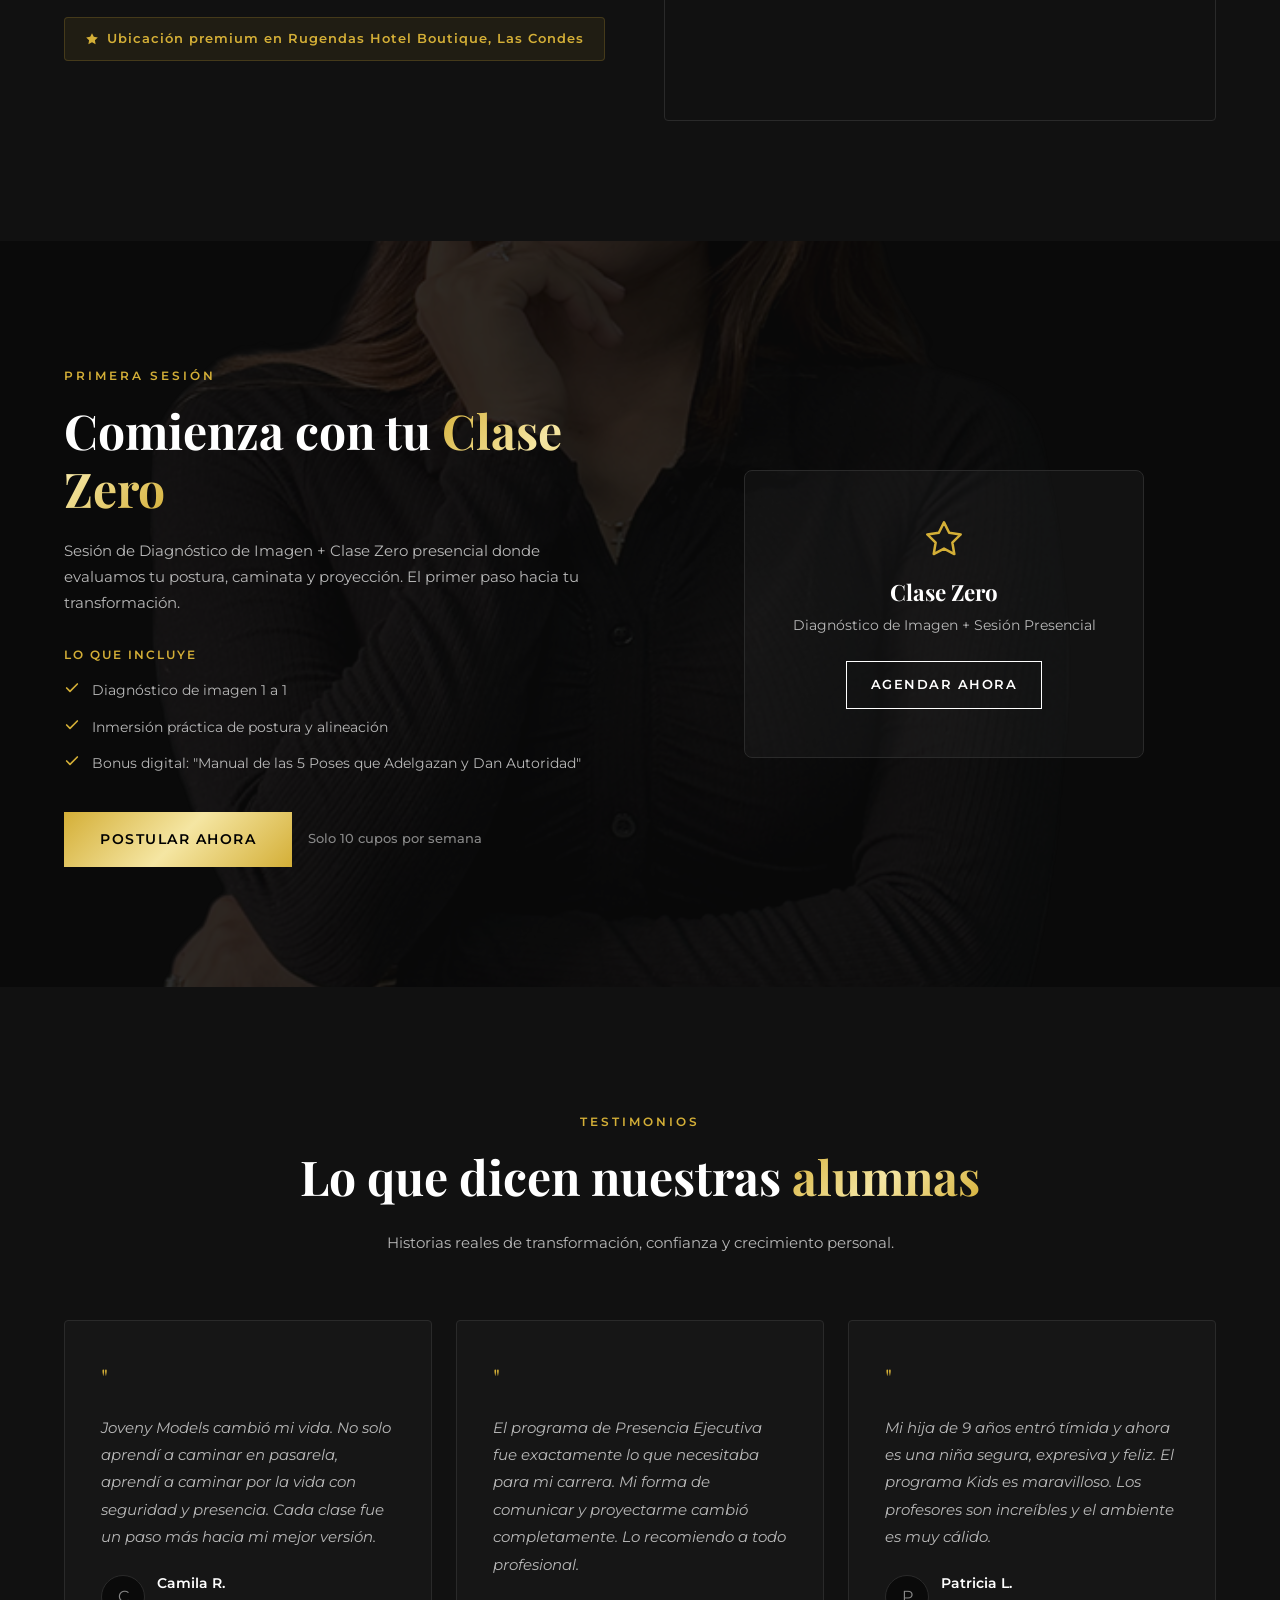
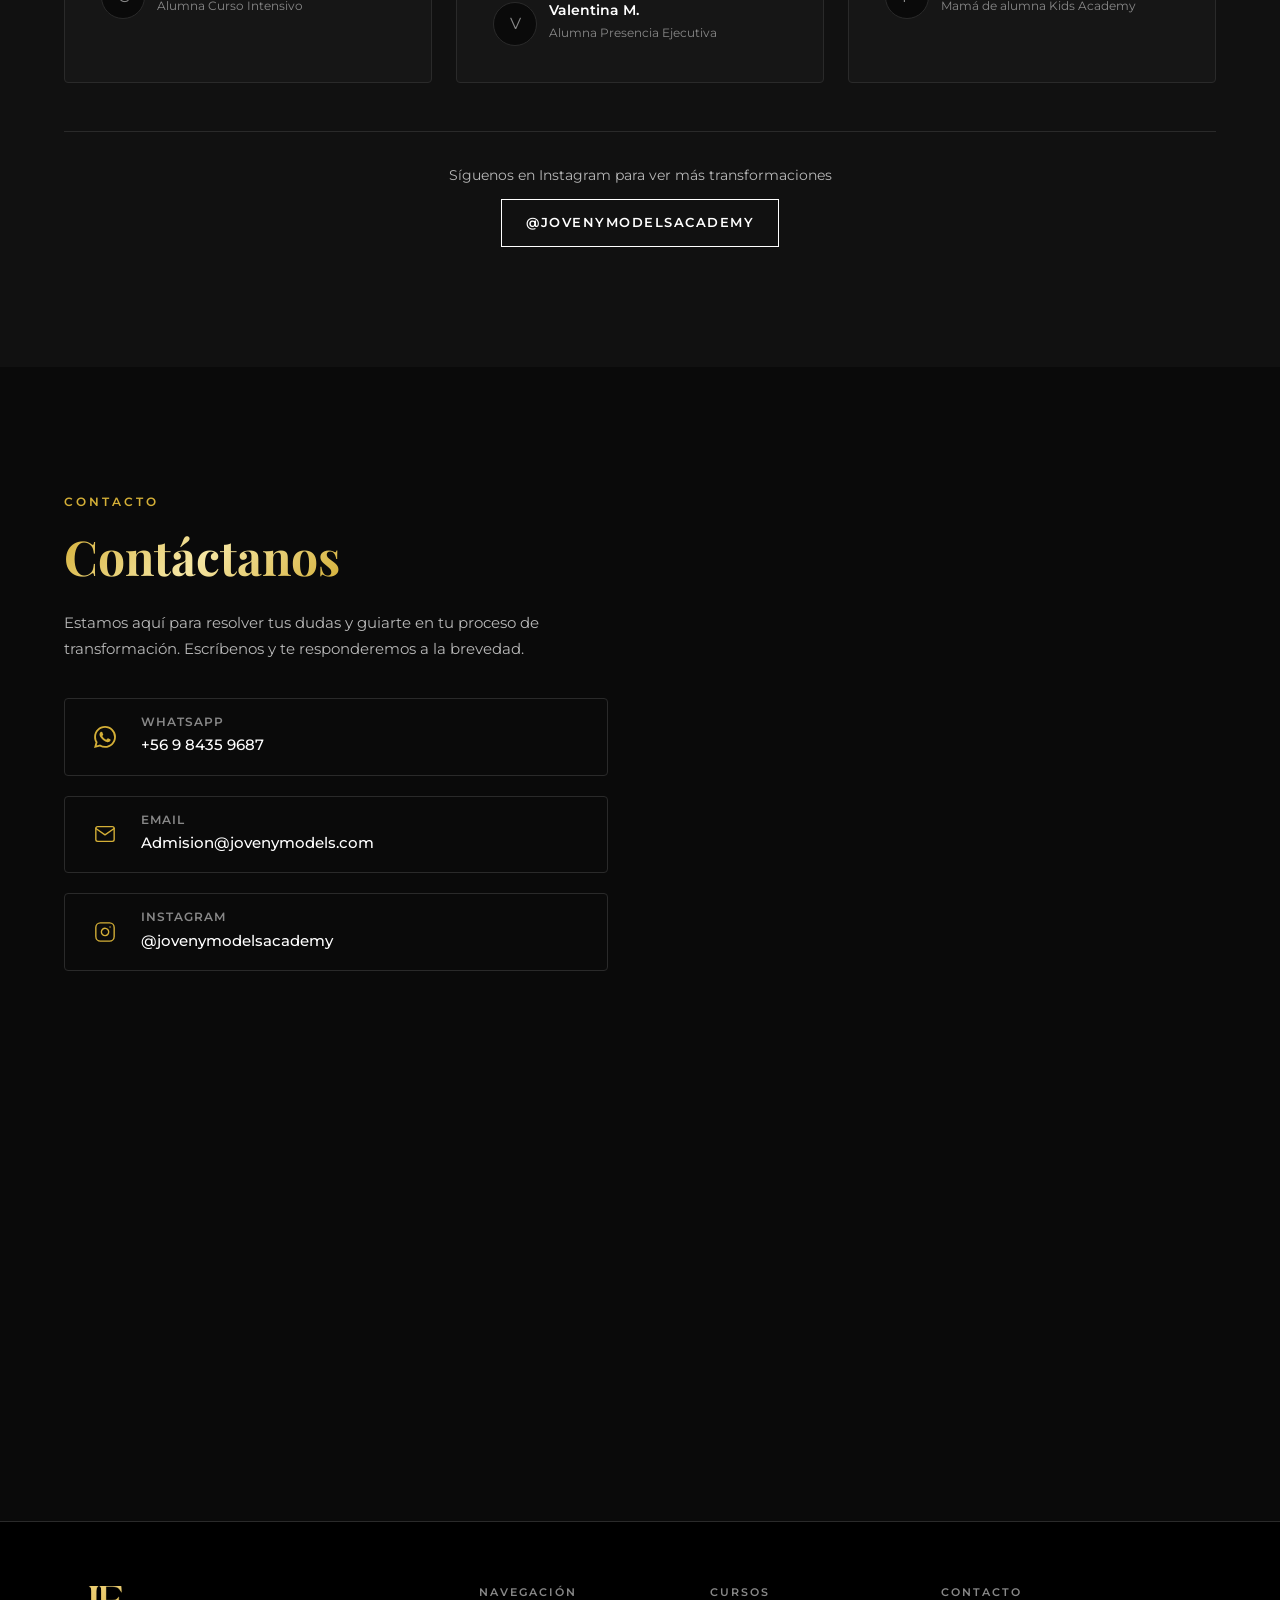
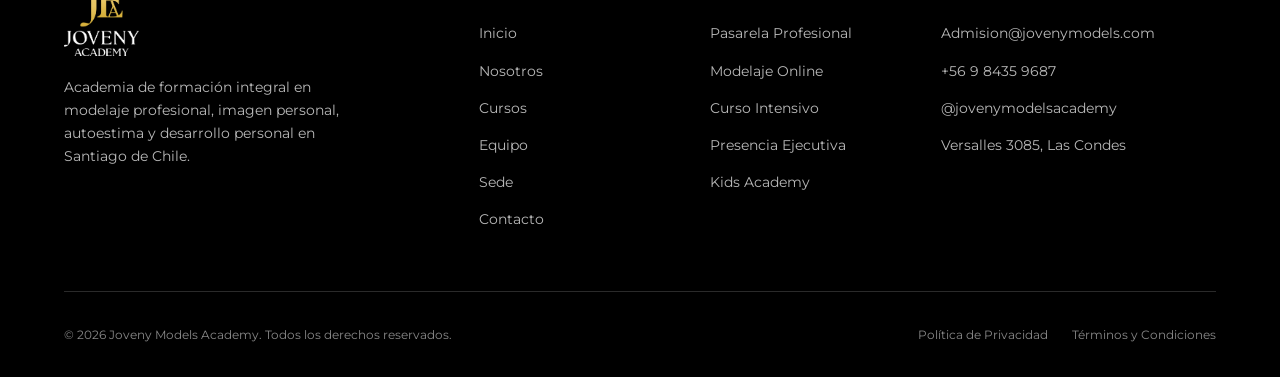
==== commit d678b497: "Merge all 4 courses into single horizontal scroll carousel on mobile All courses in one container, s" ====
--- a/index.html
+++ b/index.html
@@ -280,7 +280,6 @@
           <p class="section-subtitle reveal reveal-delay-2">Programas diseñados para transformar tu imagen, presencia y confianza. Elige el que mejor se adapte a tus objetivos.</p>
         </div>
 
-        <!-- Top 3 cards -->
         <div class="courses-grid">
 
           <!-- CURSO 1: Pasarela Profesional Top Models -->
@@ -344,11 +343,6 @@
               <button class="btn btn-primary btn-small" data-modal="modal-online">Ver Detalles</button>
             </div>
           </div>
-
-        </div>
-
-        <!-- Bottom 2 cards -->
-        <div class="courses-grid-bottom">
 
           <!-- CURSO 3: Intensivo de Modelaje, Imagen, Autoestima y Desarrollo Personal -->
           <div class="course-card reveal" data-course="intensivo">
--- a/css/styles.css
+++ b/css/styles.css
@@ -786,13 +786,6 @@
   display: grid;
   grid-template-columns: repeat(2, 1fr);
   gap: 24px;
-  margin-bottom: 24px;
-}
-
-.courses-grid-bottom {
-  display: grid;
-  grid-template-columns: repeat(2, 1fr);
-  gap: 24px;
 }
 
 .course-card {
@@ -1857,10 +1850,6 @@
     grid-template-columns: repeat(2, 1fr);
   }
 
-  .courses-grid-bottom {
-    grid-template-columns: repeat(2, 1fr);
-  }
-
   .footer-grid {
     grid-template-columns: repeat(2, 1fr);
   }
@@ -2015,13 +2004,12 @@
 
   .about-image {
     order: -1;
-    max-height: 300px;
     border-radius: 4px;
   }
 
   .about-image img {
-    height: 300px;
-    object-fit: cover;
+    height: auto;
+    object-fit: contain;
   }
 
   .stats-grid {
@@ -2035,14 +2023,34 @@
 
   /* Courses */
   .courses-grid {
-    grid-template-columns: 1fr;
-  }
-
-  .courses-grid-bottom {
-    grid-template-columns: 1fr;
+    display: flex;
+    overflow-x: auto;
+    scroll-snap-type: x mandatory;
+    -webkit-overflow-scrolling: touch;
+    gap: 16px;
+    padding-bottom: 12px;
+  }
+
+  .courses-grid::-webkit-scrollbar {
+    height: 4px;
+  }
+
+  .courses-grid::-webkit-scrollbar-track {
+    background: rgba(255,255,255,0.05);
+    border-radius: 2px;
+  }
+
+  .courses-grid::-webkit-scrollbar-thumb {
+    background: var(--color-secondary);
+    border-radius: 2px;
   }
 
   .course-card {
+    min-width: 280px;
+    width: 78vw;
+    max-width: 320px;
+    flex-shrink: 0;
+    scroll-snap-align: start;
     padding: 28px 20px;
   }
 
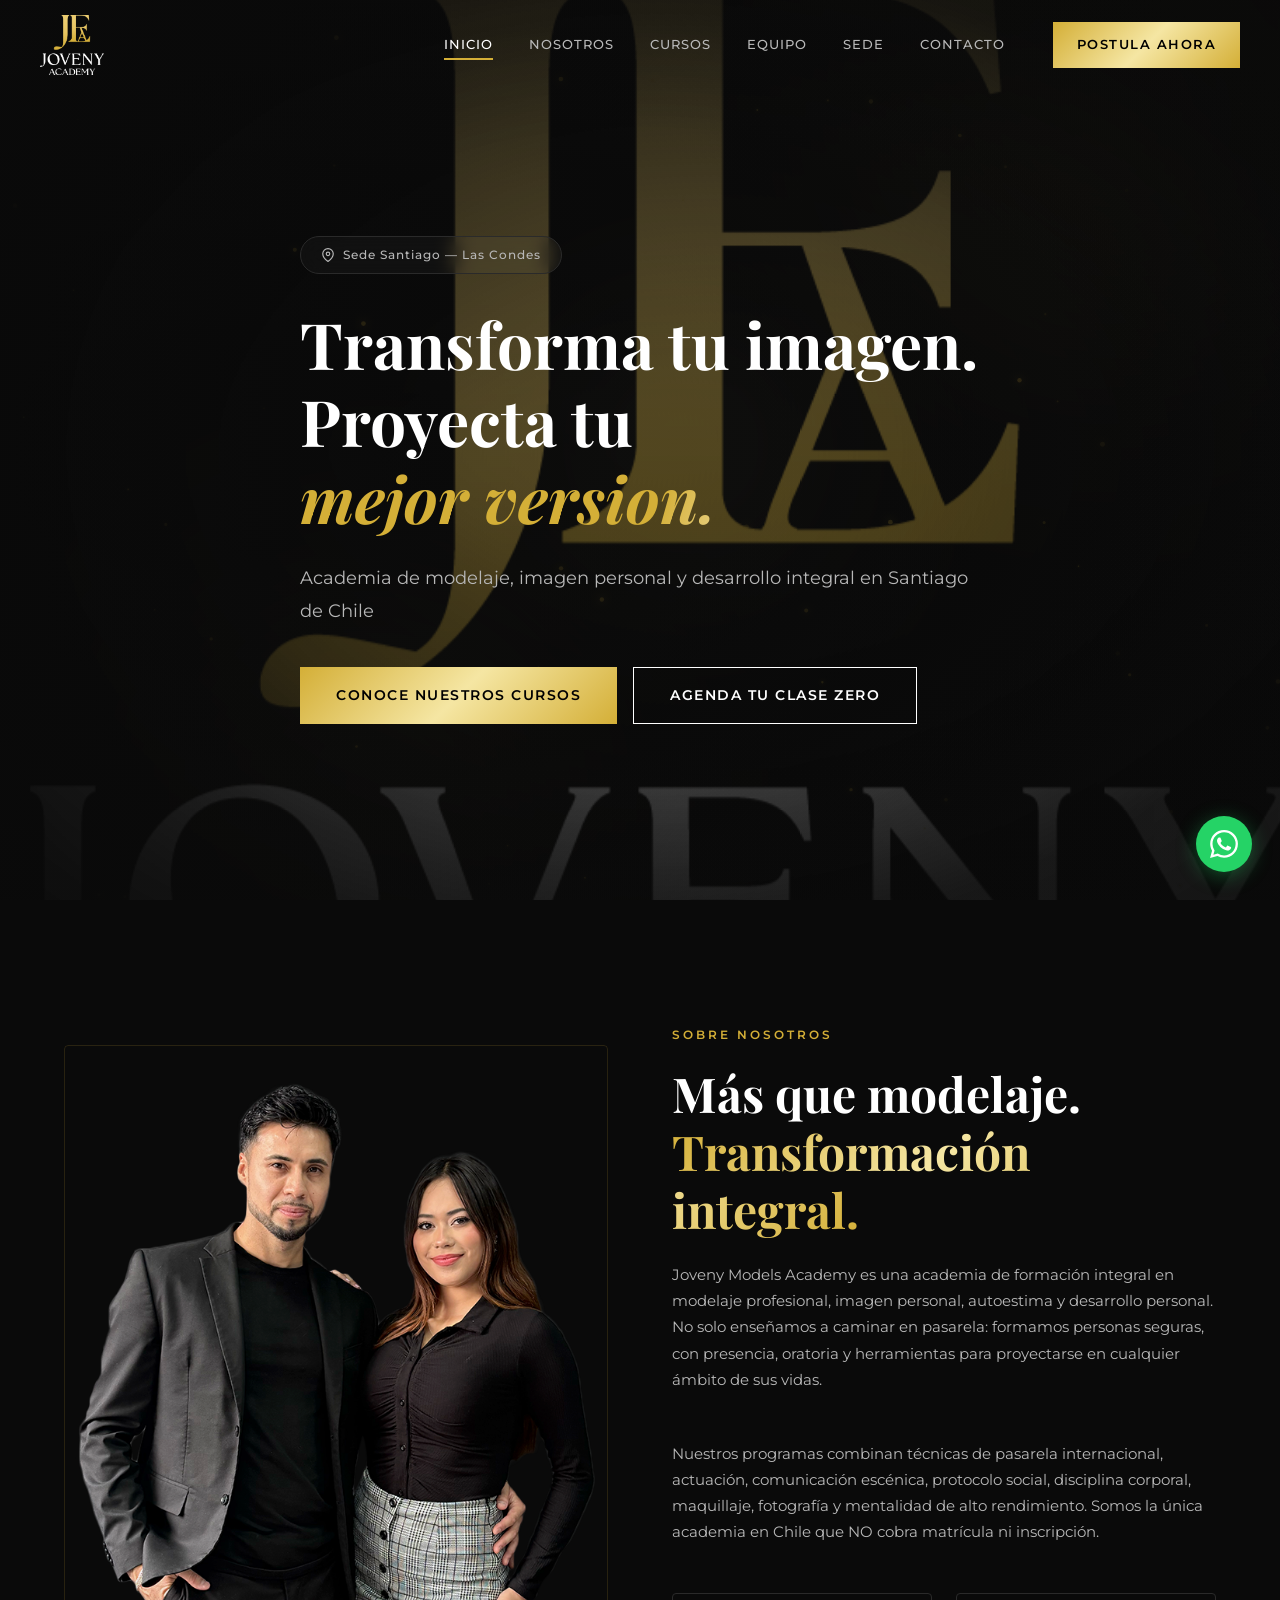
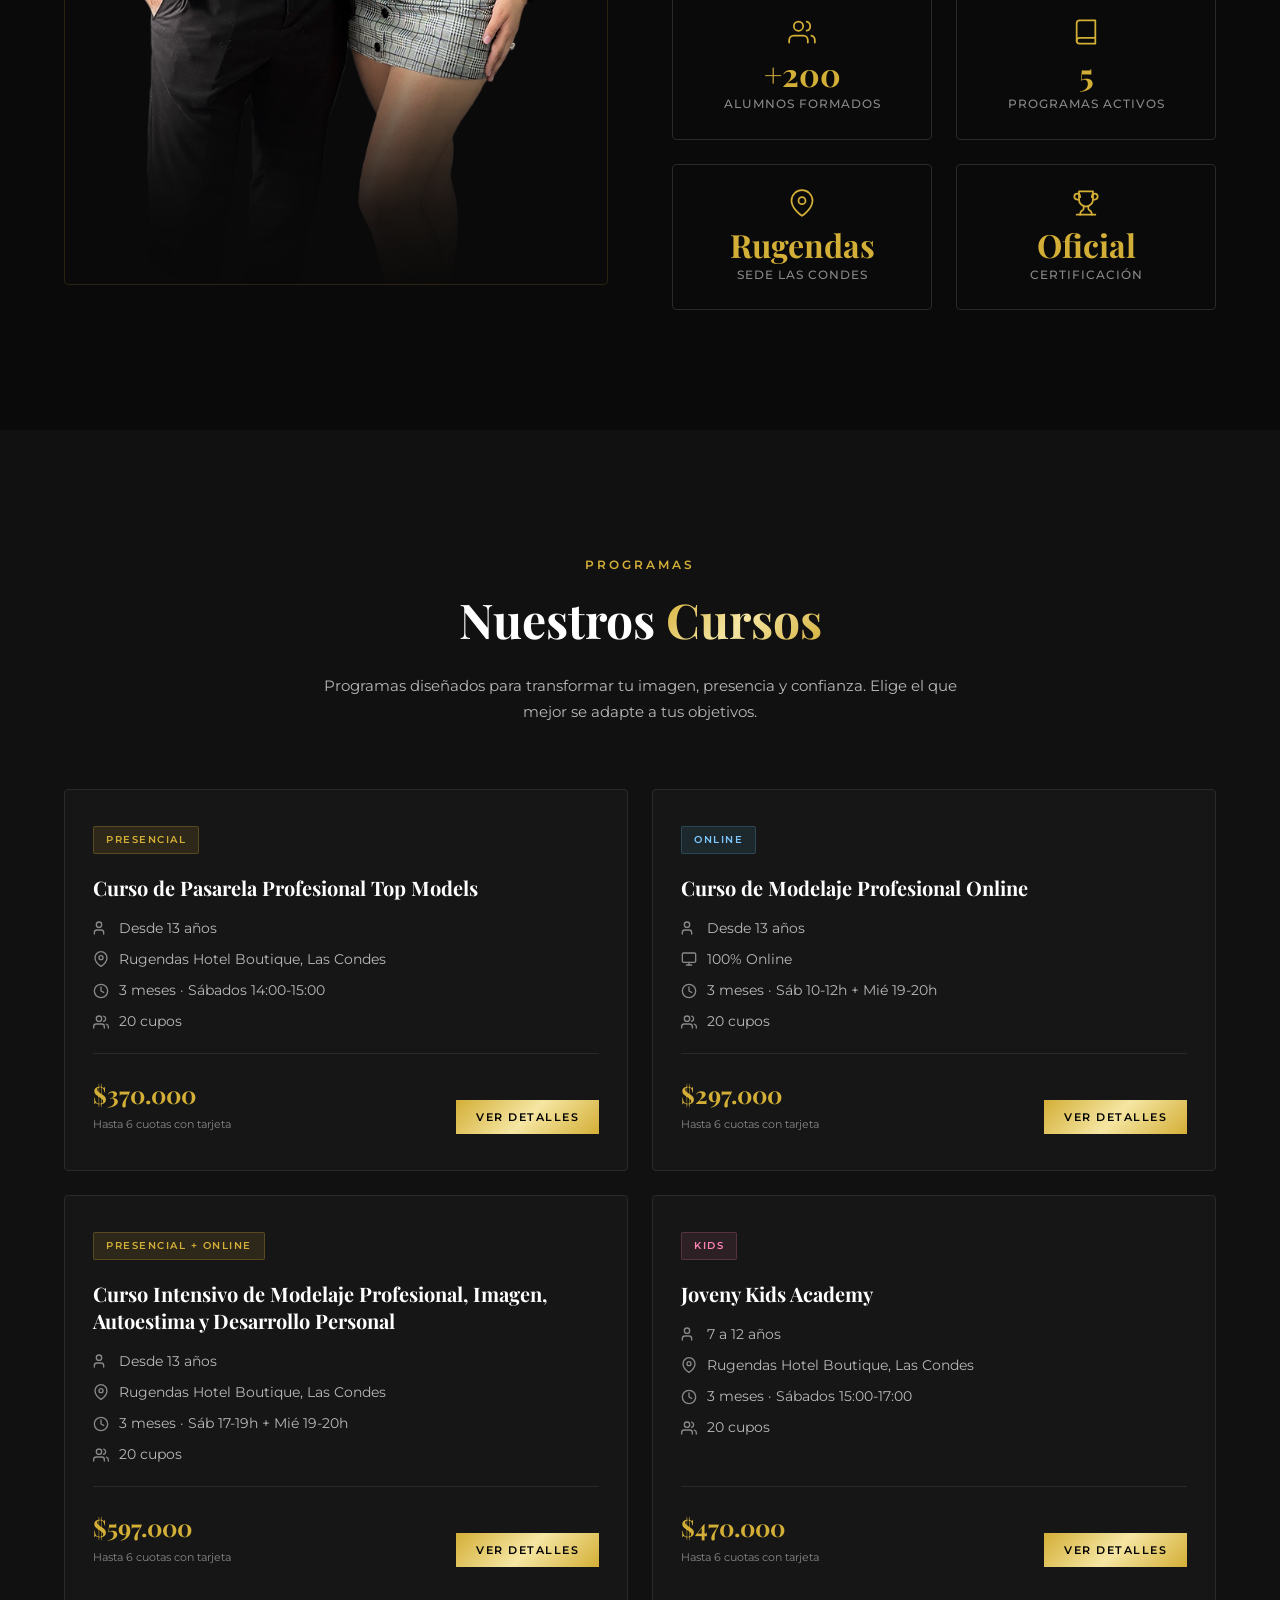
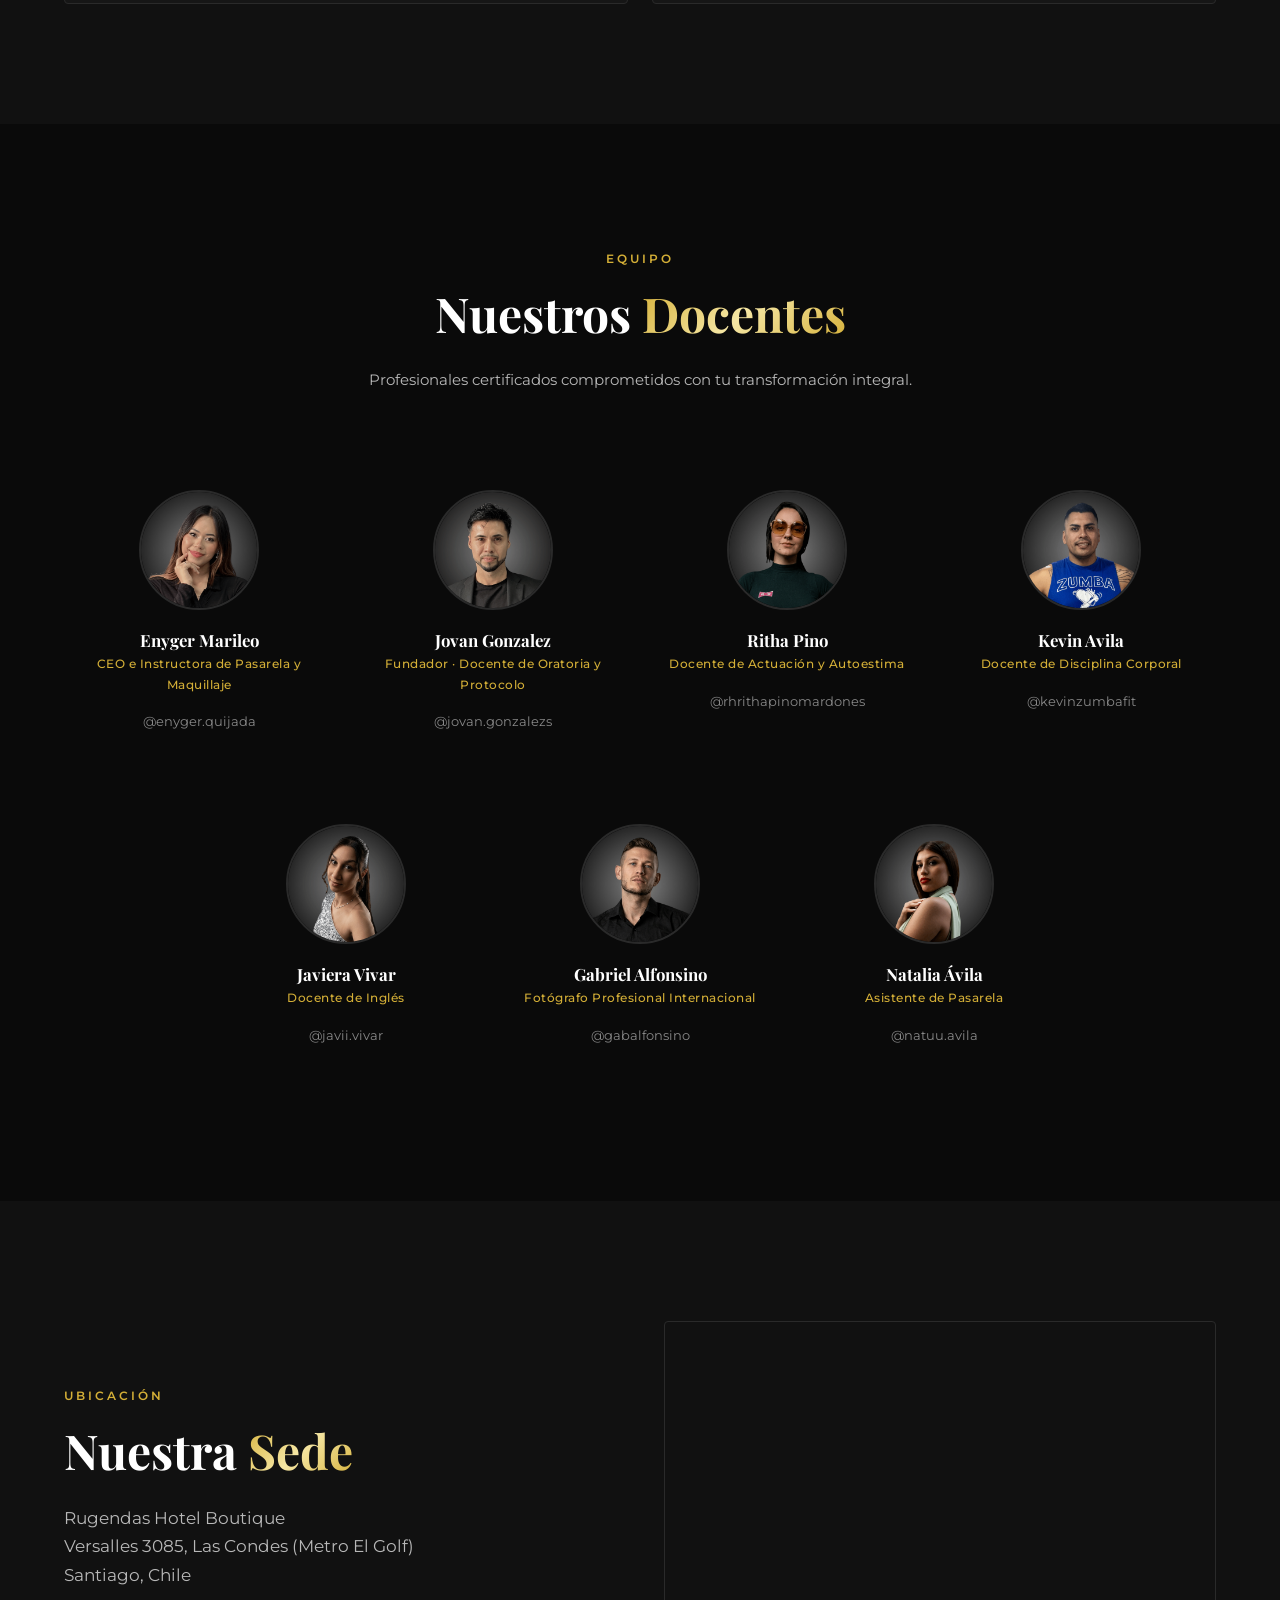
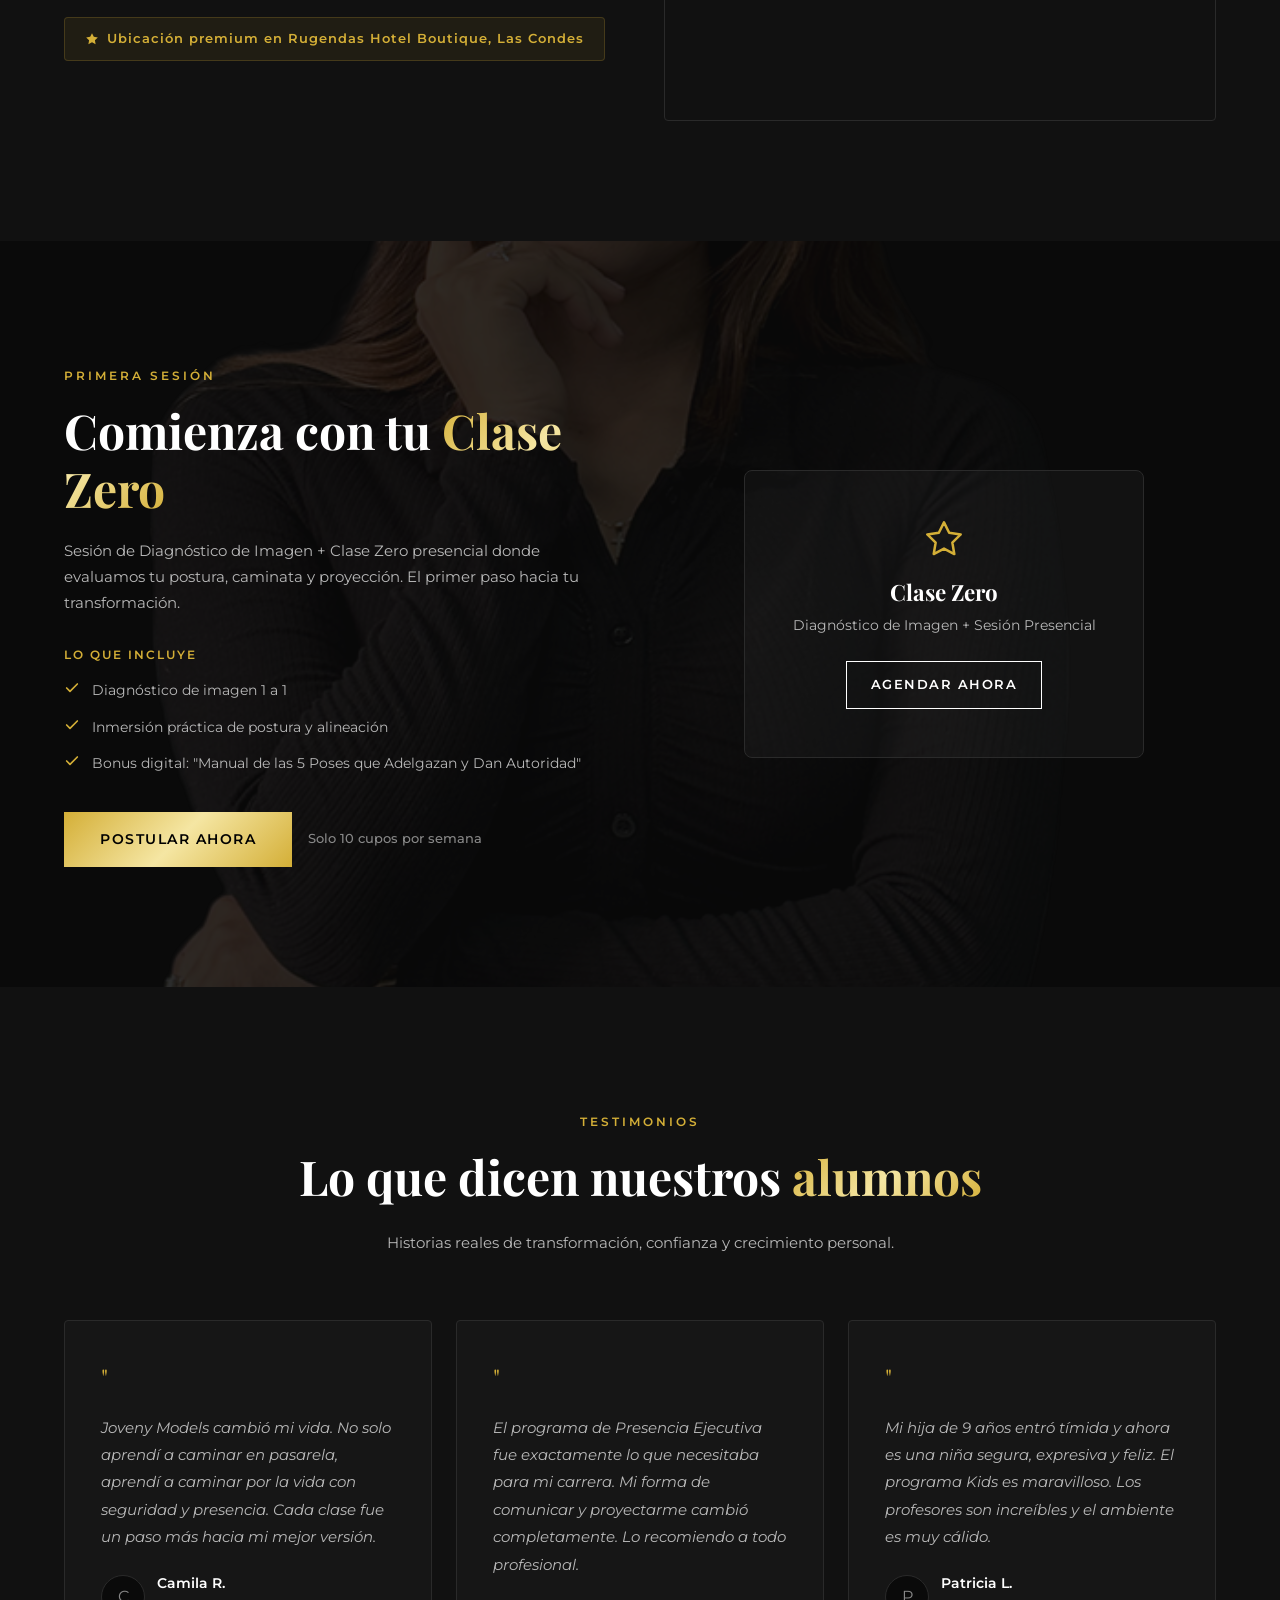
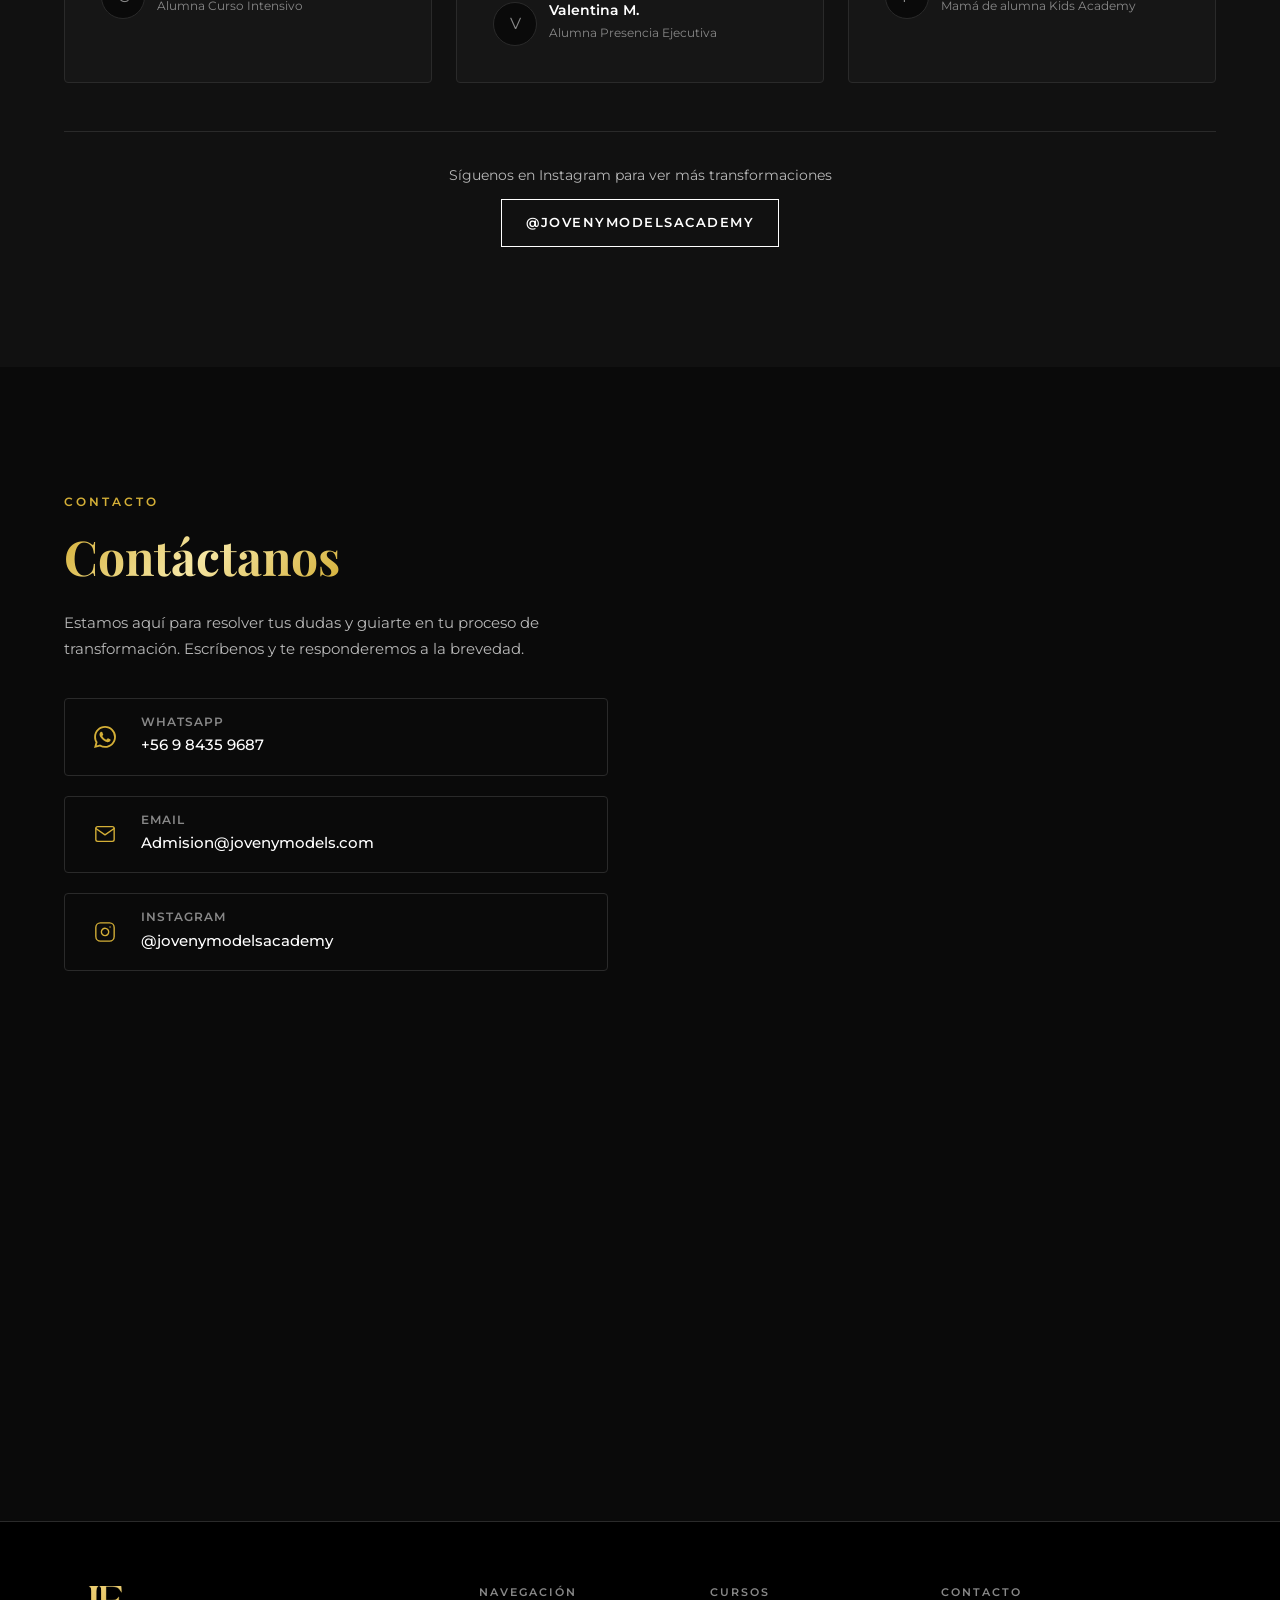
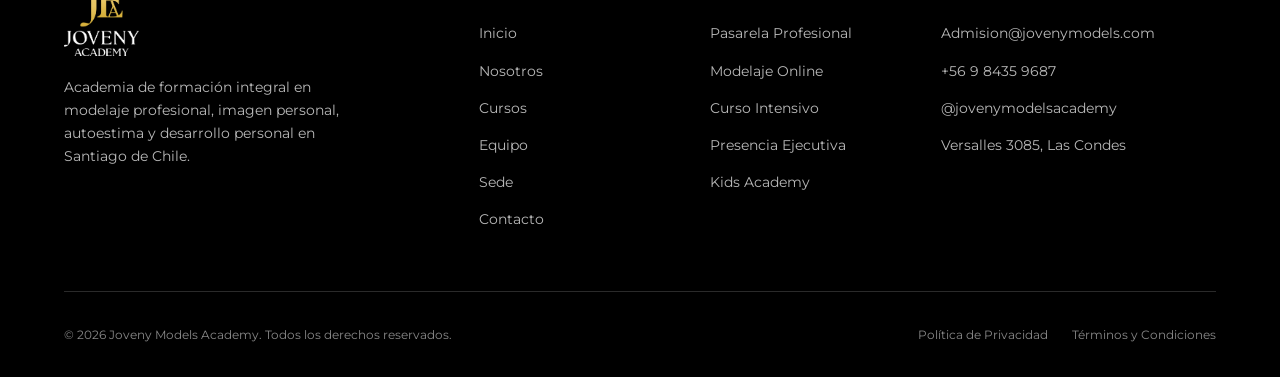
==== commit 64ef6d49: "Change 'alumnas' to 'alumnos' and add horizontal swipe to testimonials on mobile Co-Authored-By: Cla" ====
--- a/index.html
+++ b/index.html
@@ -976,7 +976,7 @@
       <div class="container">
         <div class="testimonials-header">
           <span class="section-label reveal">Testimonios</span>
-          <h2 class="section-title reveal reveal-delay-1">Lo que dicen nuestras <span class="gold-text">alumnas</span></h2>
+          <h2 class="section-title reveal reveal-delay-1">Lo que dicen nuestros <span class="gold-text">alumnos</span></h2>
           <p class="section-subtitle reveal reveal-delay-2">Historias reales de transformación, confianza y crecimiento personal.</p>
         </div>
 
--- a/css/styles.css
+++ b/css/styles.css
@@ -2025,33 +2025,23 @@
   .courses-grid {
     display: flex;
     overflow-x: auto;
+    overflow-y: hidden;
     scroll-snap-type: x mandatory;
     -webkit-overflow-scrolling: touch;
     gap: 16px;
-    padding-bottom: 12px;
+    padding: 0 4px 16px;
+    scrollbar-width: none;
   }
 
   .courses-grid::-webkit-scrollbar {
-    height: 4px;
-  }
-
-  .courses-grid::-webkit-scrollbar-track {
-    background: rgba(255,255,255,0.05);
-    border-radius: 2px;
-  }
-
-  .courses-grid::-webkit-scrollbar-thumb {
-    background: var(--color-secondary);
-    border-radius: 2px;
+    display: none;
   }
 
   .course-card {
-    min-width: 280px;
-    width: 78vw;
-    max-width: 320px;
+    width: 65vw;
     flex-shrink: 0;
     scroll-snap-align: start;
-    padding: 28px 20px;
+    padding: 24px 20px;
   }
 
   .course-price {
@@ -2065,8 +2055,25 @@
   }
 
   /* Team */
+  .team-grid {
+    flex-wrap: nowrap;
+    overflow-x: auto;
+    overflow-y: hidden;
+    scroll-snap-type: x mandatory;
+    -webkit-overflow-scrolling: touch;
+    gap: 16px;
+    padding-bottom: 16px;
+    scrollbar-width: none;
+  }
+
+  .team-grid::-webkit-scrollbar {
+    display: none;
+  }
+
   .team-card {
-    width: calc(50% - 12px);
+    width: 55vw;
+    flex-shrink: 0;
+    scroll-snap-align: start;
     padding: 24px 12px;
   }
 
@@ -2129,11 +2136,24 @@
 
   /* Testimonials */
   .testimonials-slider {
-    grid-template-columns: 1fr;
+    display: flex;
+    overflow-x: auto;
+    overflow-y: hidden;
+    scroll-snap-type: x mandatory;
+    -webkit-overflow-scrolling: touch;
     gap: 16px;
+    padding-bottom: 16px;
+    scrollbar-width: none;
+  }
+
+  .testimonials-slider::-webkit-scrollbar {
+    display: none;
   }
 
   .testimonial-card {
+    width: 72vw;
+    flex-shrink: 0;
+    scroll-snap-align: start;
     padding: 28px 20px;
   }
 
@@ -2291,37 +2311,24 @@
   }
 
   .team-card {
-    width: 100%;
-    display: grid;
-    grid-template-columns: 80px 1fr;
-    gap: 16px;
-    text-align: left;
-    padding: 20px 16px;
-    align-items: start;
+    width: 55vw;
+    text-align: center;
+    padding: 20px 12px;
   }
 
   .team-photo {
-    width: 70px;
-    height: 70px;
-    margin: 0;
-    grid-row: 1 / 3;
+    width: 80px;
+    height: 80px;
+    margin: 0 auto 12px;
   }
 
   .team-card h3 {
     font-size: 0.9rem;
-    margin-bottom: 0;
+    margin-bottom: 2px;
   }
 
   .team-role {
-    margin-bottom: 0;
-  }
-
-  .team-social {
-    grid-column: 2;
-  }
-
-  .team-certs {
-    grid-column: 1 / -1;
+    margin-bottom: 4px;
   }
 
   .team-certs ul {
@@ -2330,6 +2337,7 @@
   }
 
   .testimonial-card {
+    width: 72vw;
     padding: 24px 16px;
   }
 
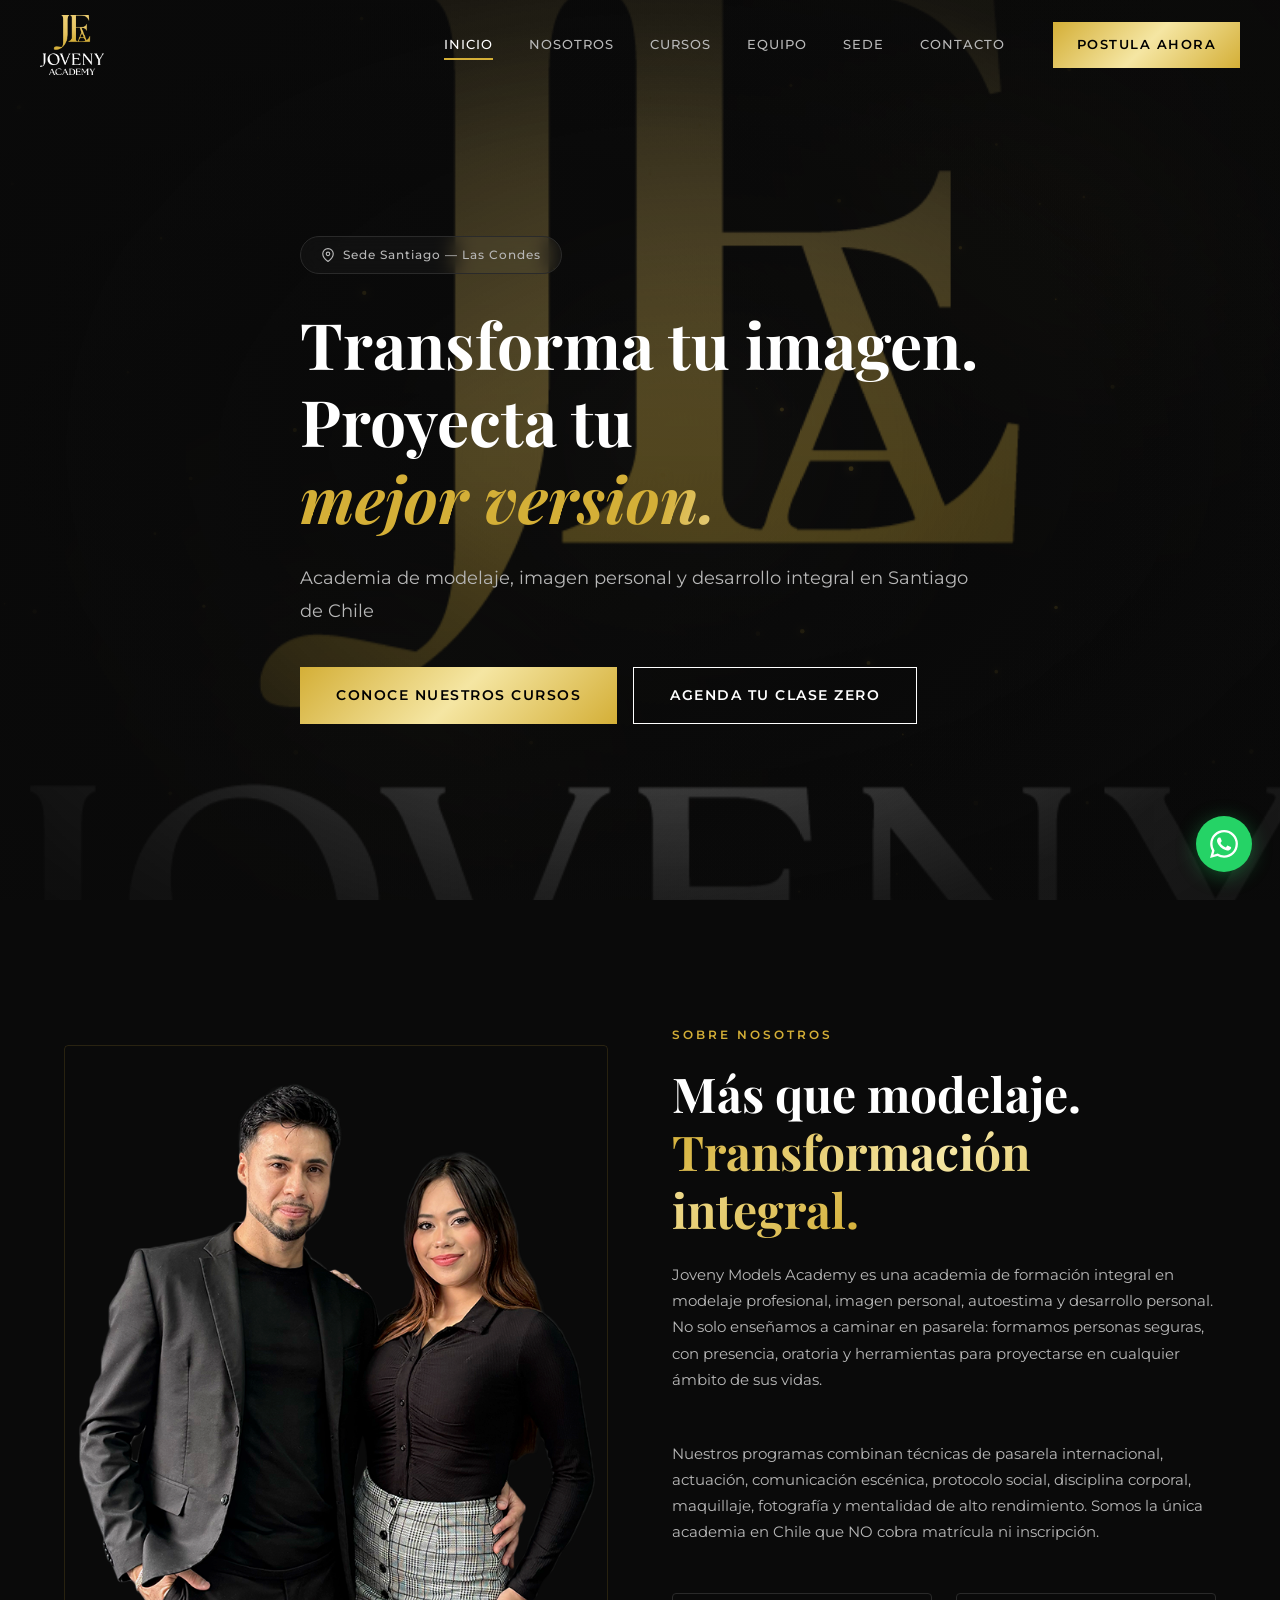
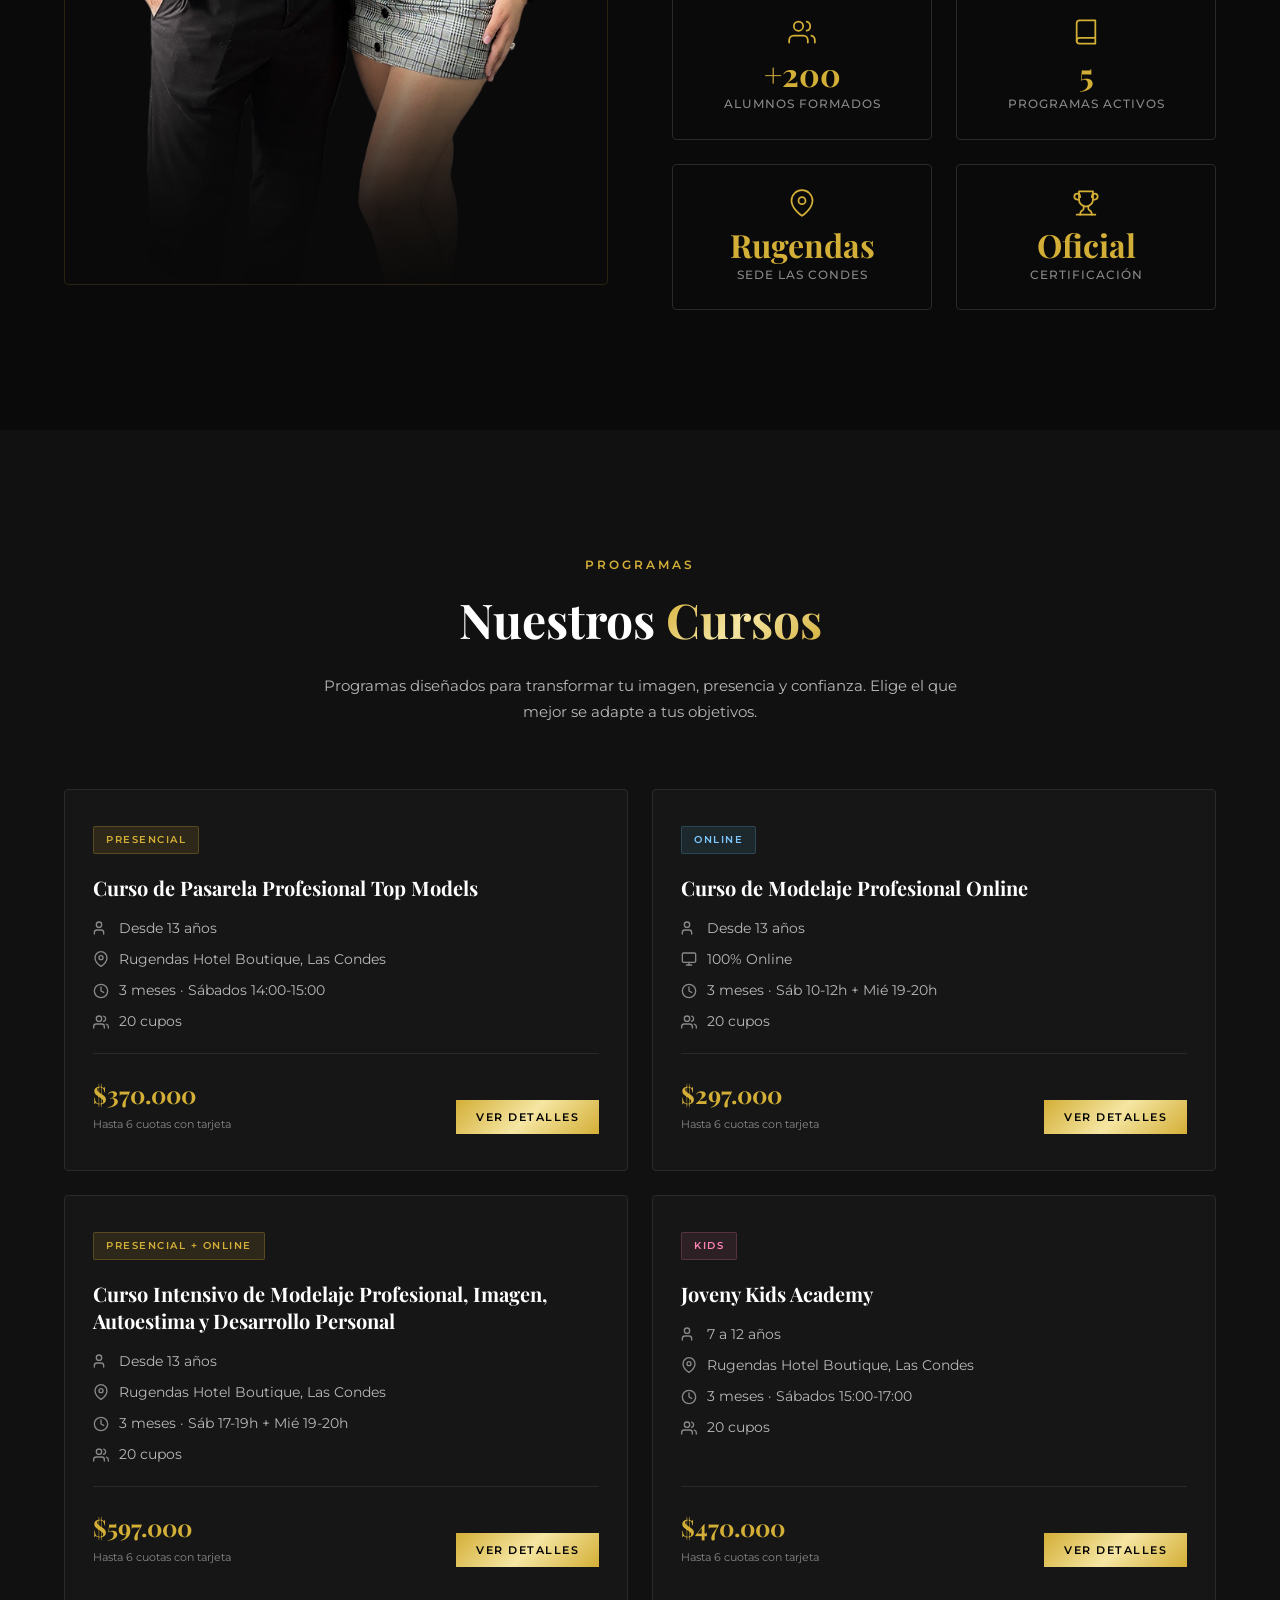
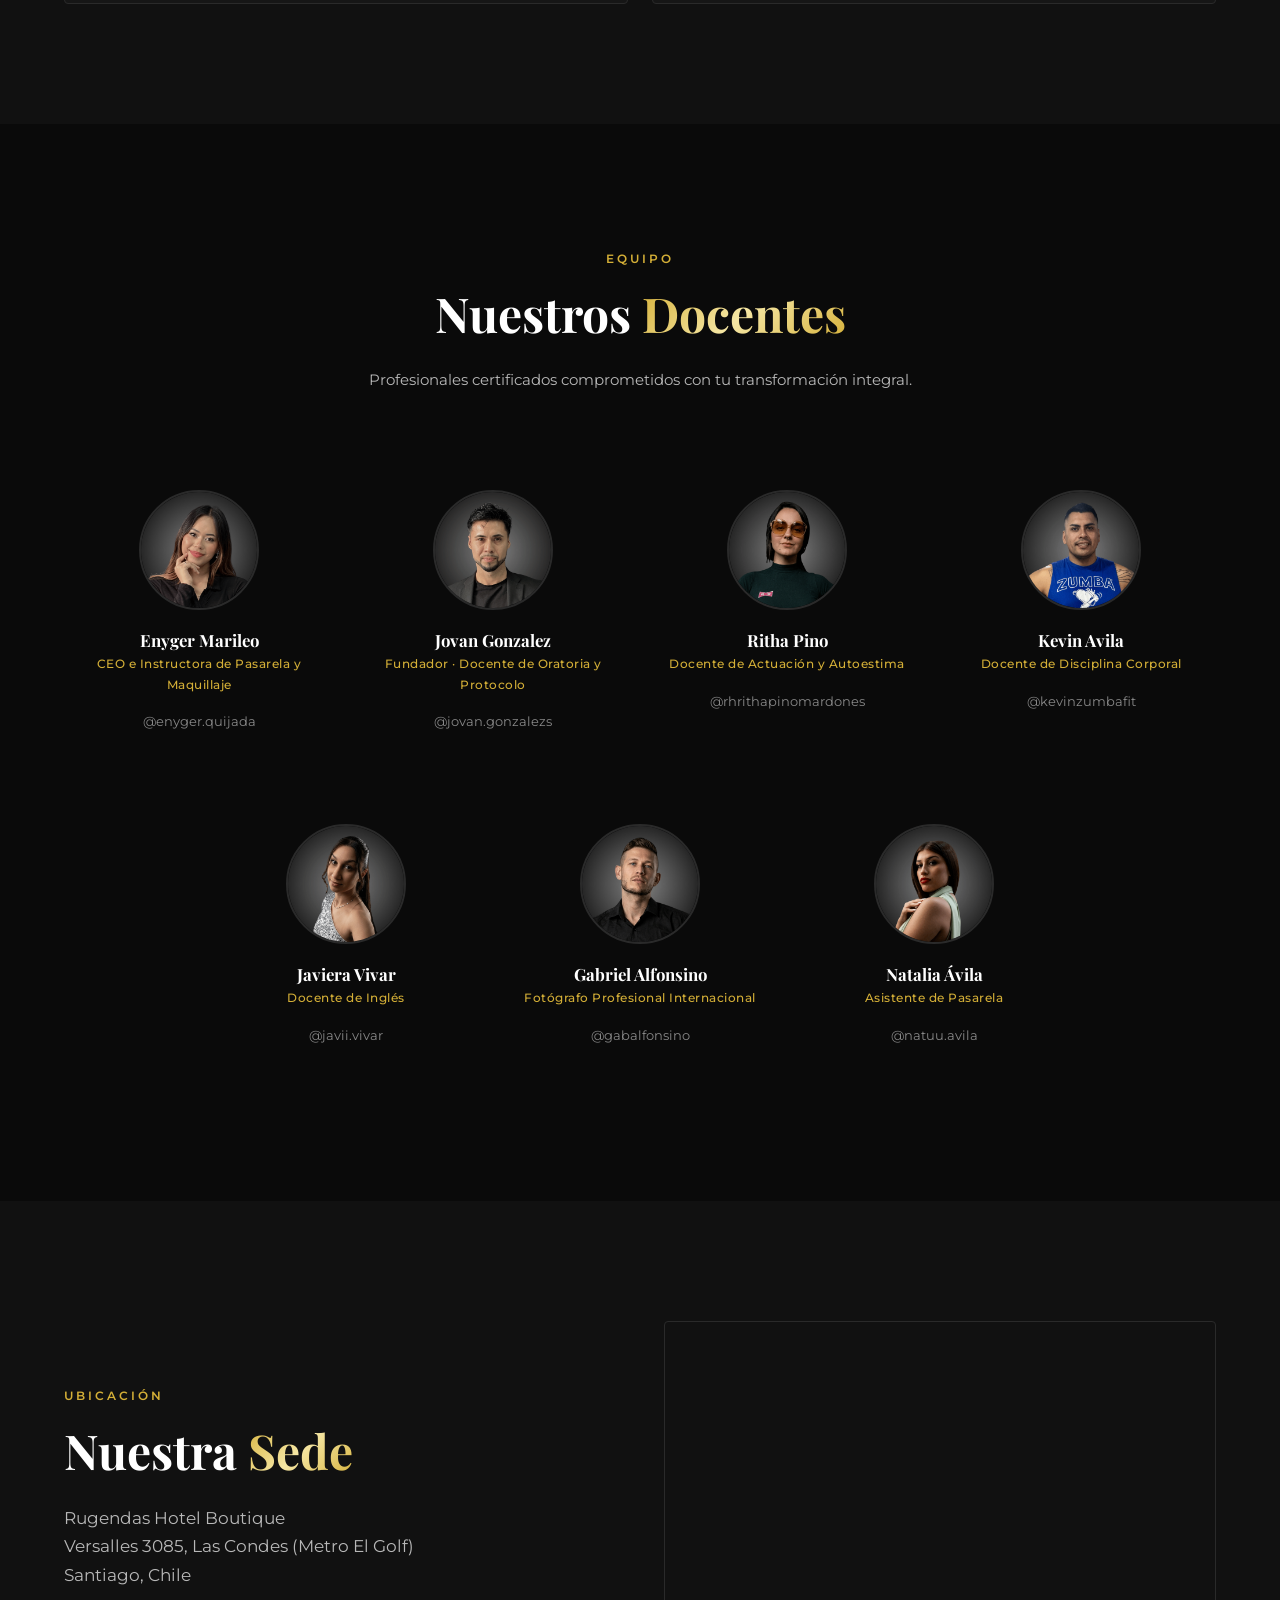
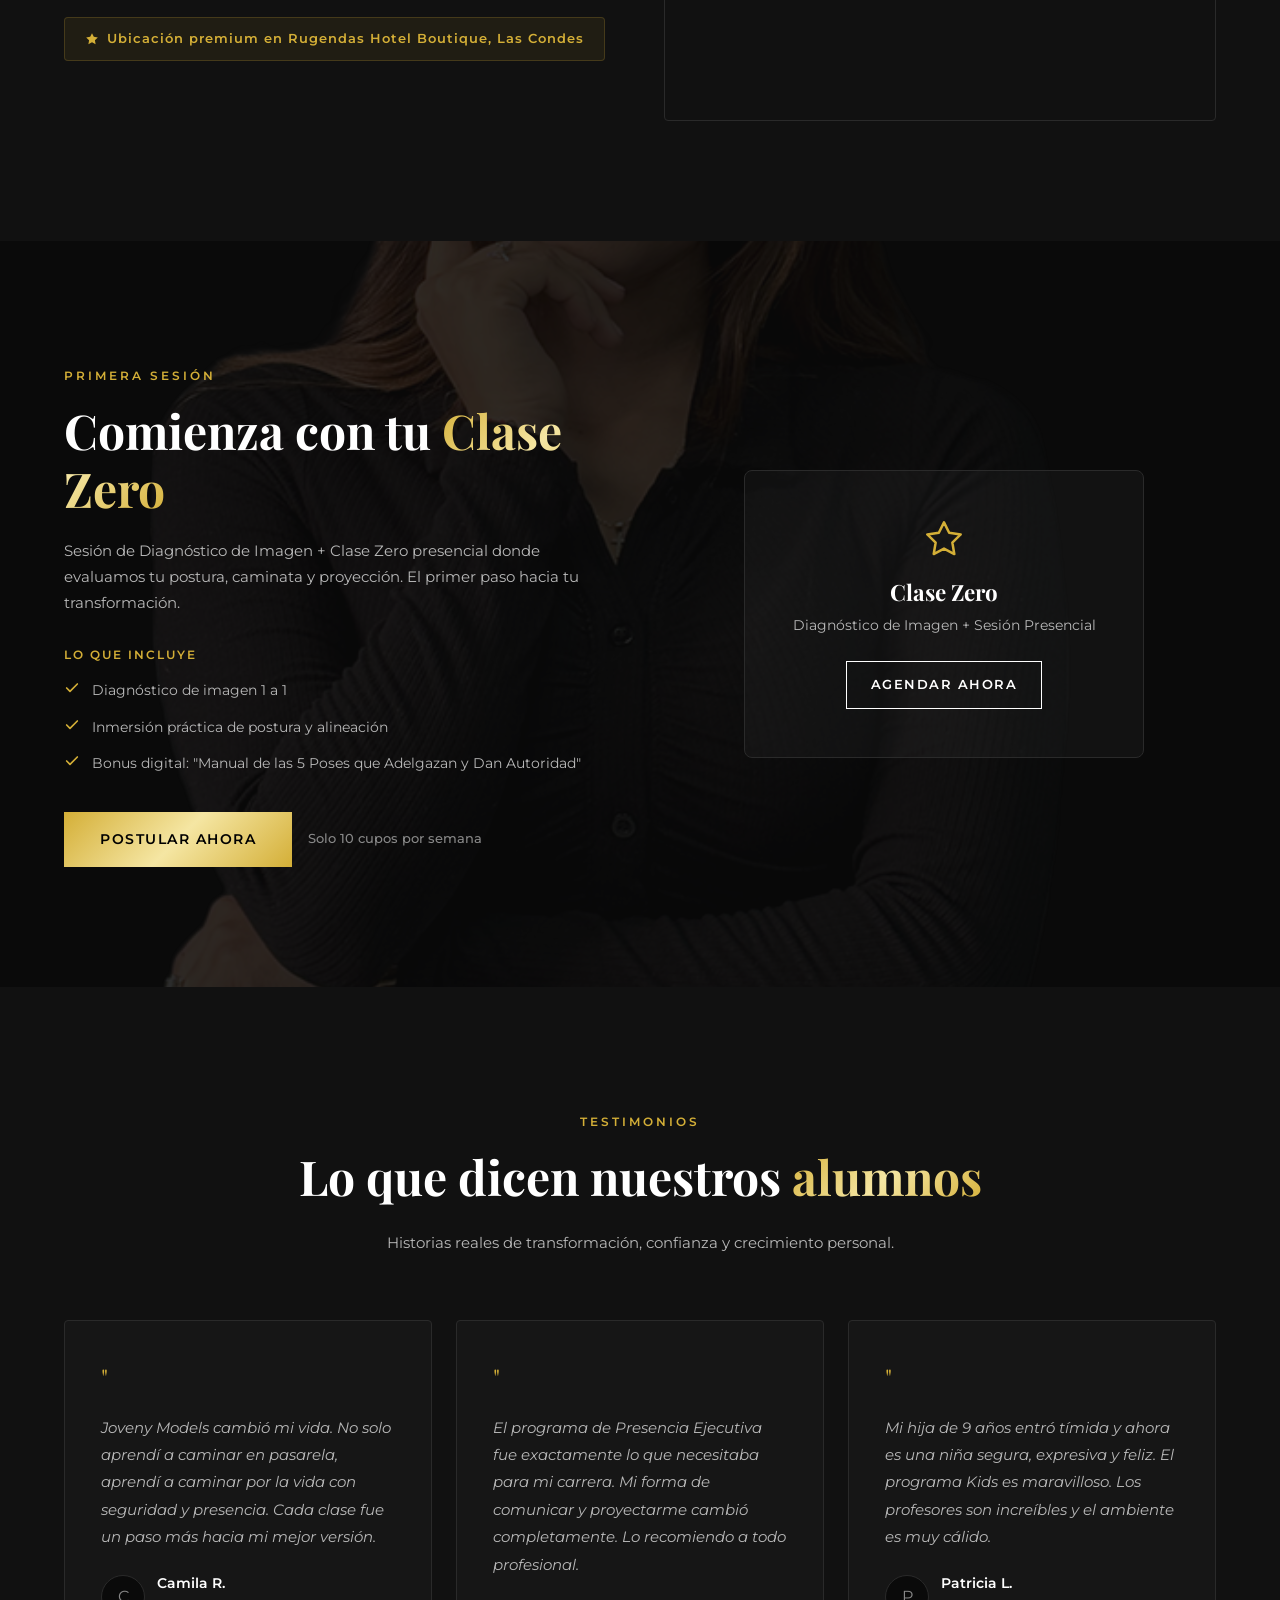
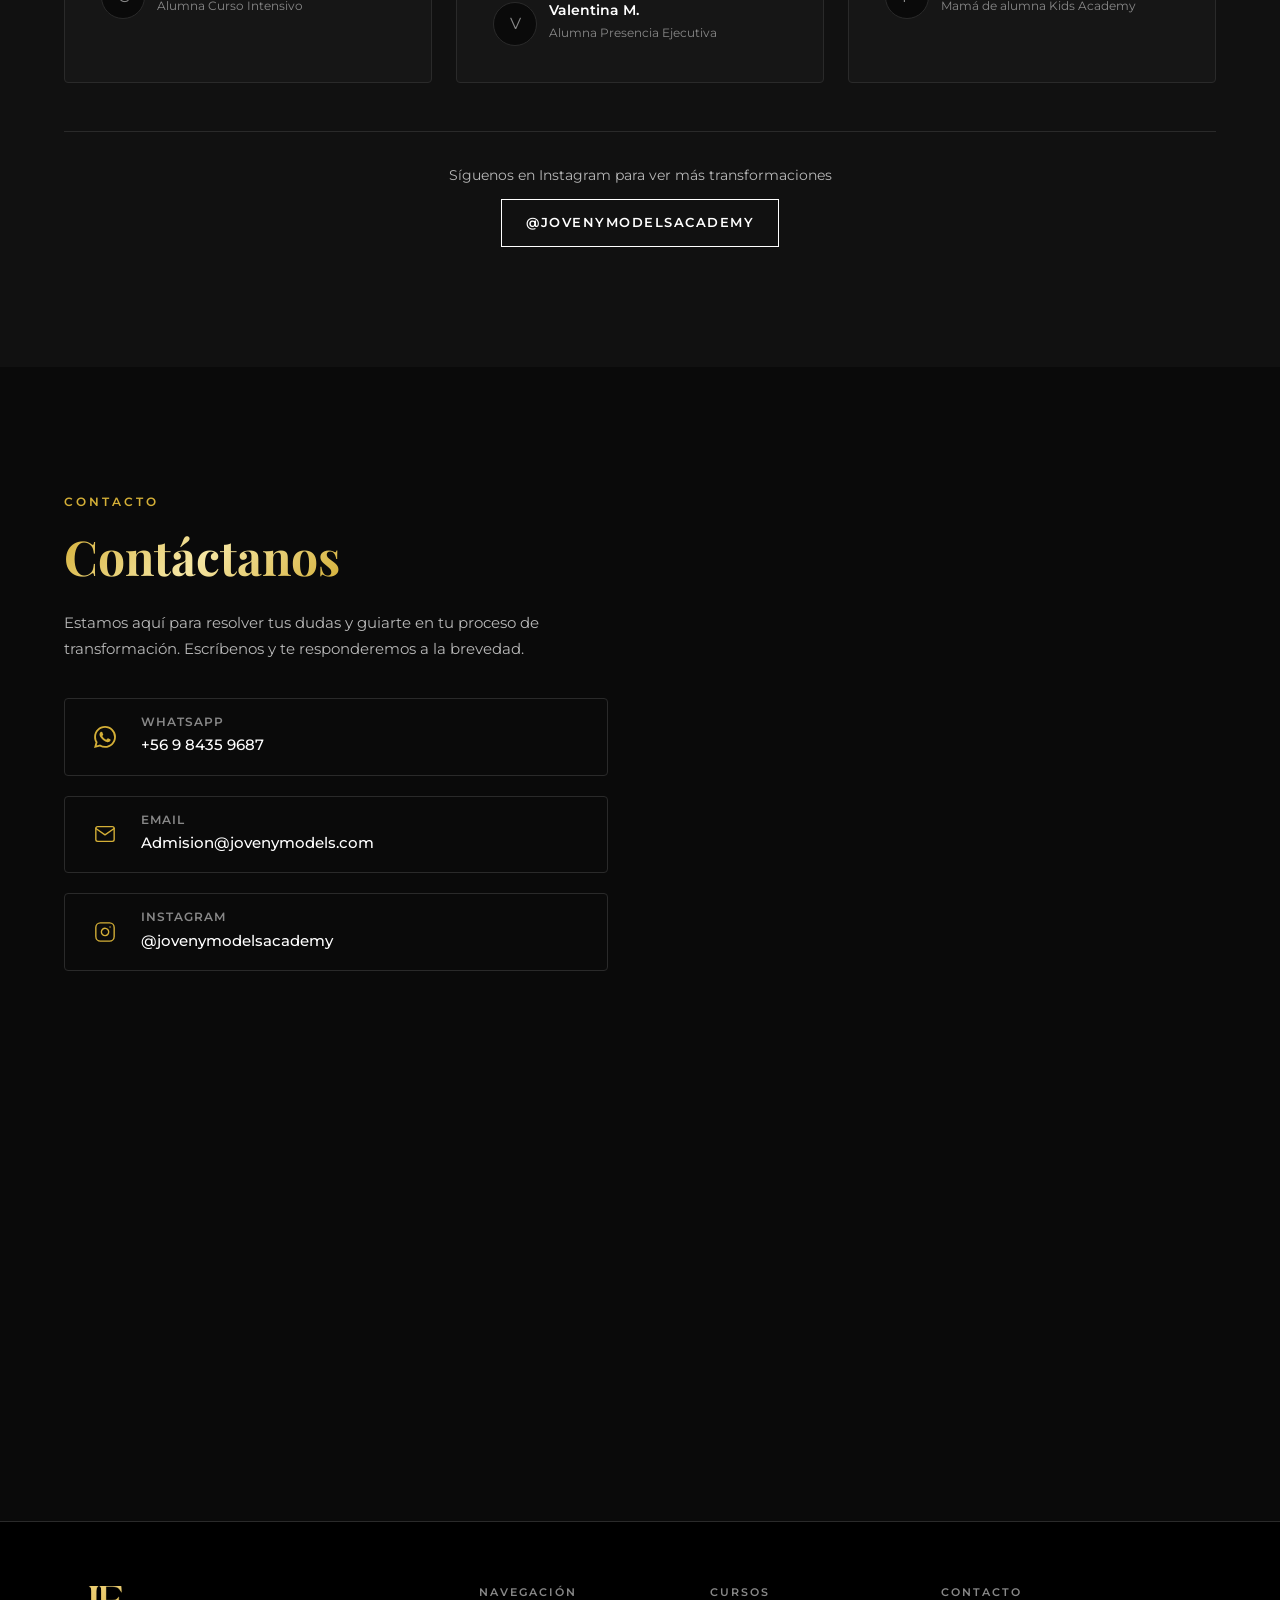
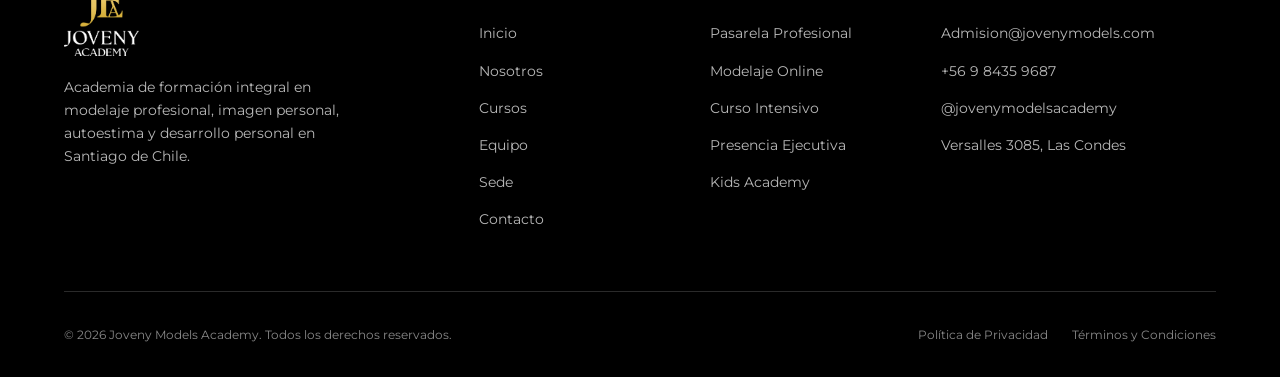
==== commit f07d8360: "Add Google Tag Manager (GTM-PR97BL2Q)" ====
--- a/index.html
+++ b/index.html
@@ -125,8 +125,20 @@
   src="https://www.facebook.com/tr?id=1417251826819553&ev=PageView&noscript=1"
   /></noscript>
   <!-- End Meta Pixel Code -->
+
+  <!-- Google Tag Manager -->
+  <script>(function(w,d,s,l,i){w[l]=w[l]||[];w[l].push({'gtm.start':
+  new Date().getTime(),event:'gtm.js'});var f=d.getElementsByTagName(s)[0],
+  j=d.createElement(s),dl=l!='dataLayer'?'&l='+l:'';j.async=true;j.src=
+  'https://www.googletagmanager.com/gtm.js?id='+i+dl;f.parentNode.insertBefore(j,f);
+  })(window,document,'script','dataLayer','GTM-PR97BL2Q');</script>
+  <!-- End Google Tag Manager -->
 </head>
 <body>
+  <!-- Google Tag Manager (noscript) -->
+  <noscript><iframe src="https://www.googletagmanager.com/ns.html?id=GTM-PR97BL2Q"
+  height="0" width="0" style="display:none;visibility:hidden"></iframe></noscript>
+  <!-- End Google Tag Manager (noscript) -->
 
   <!-- Skip to content -->
   <a href="#main-content" class="skip-link">Ir al contenido principal</a>
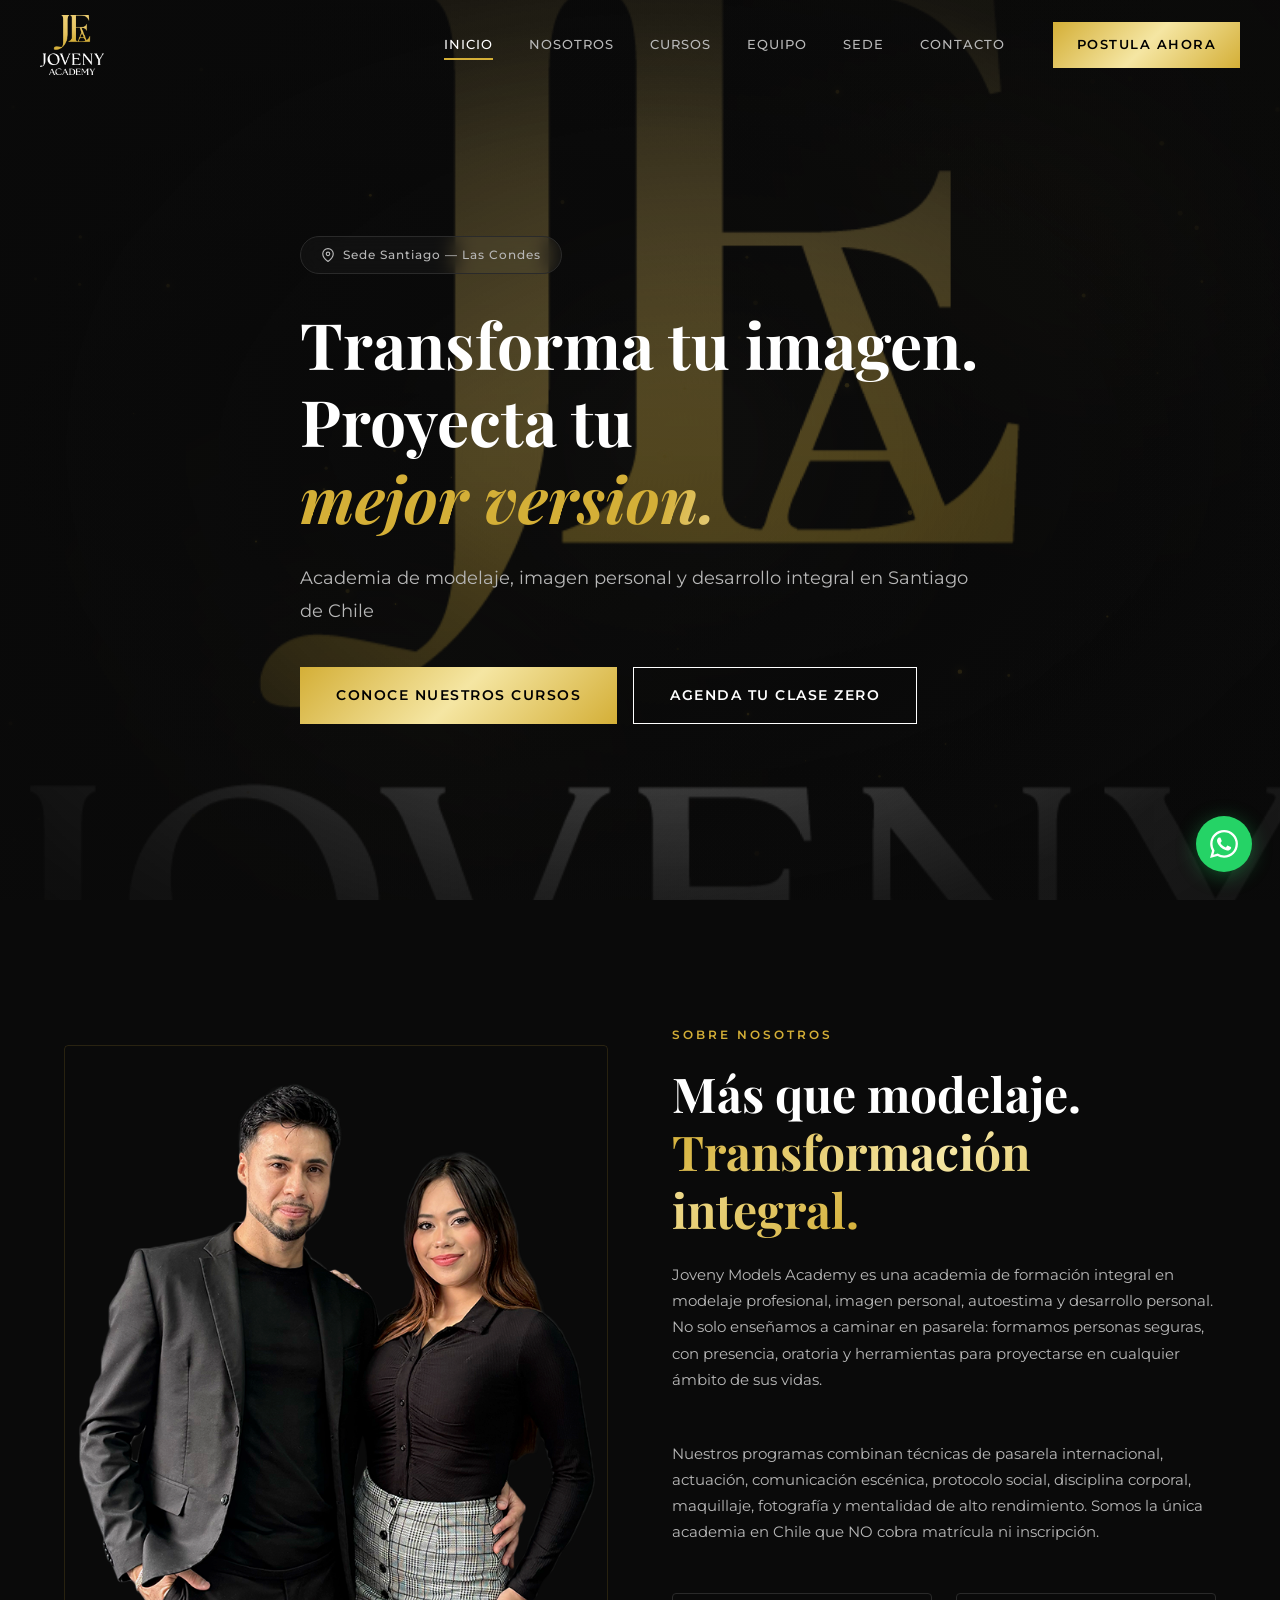
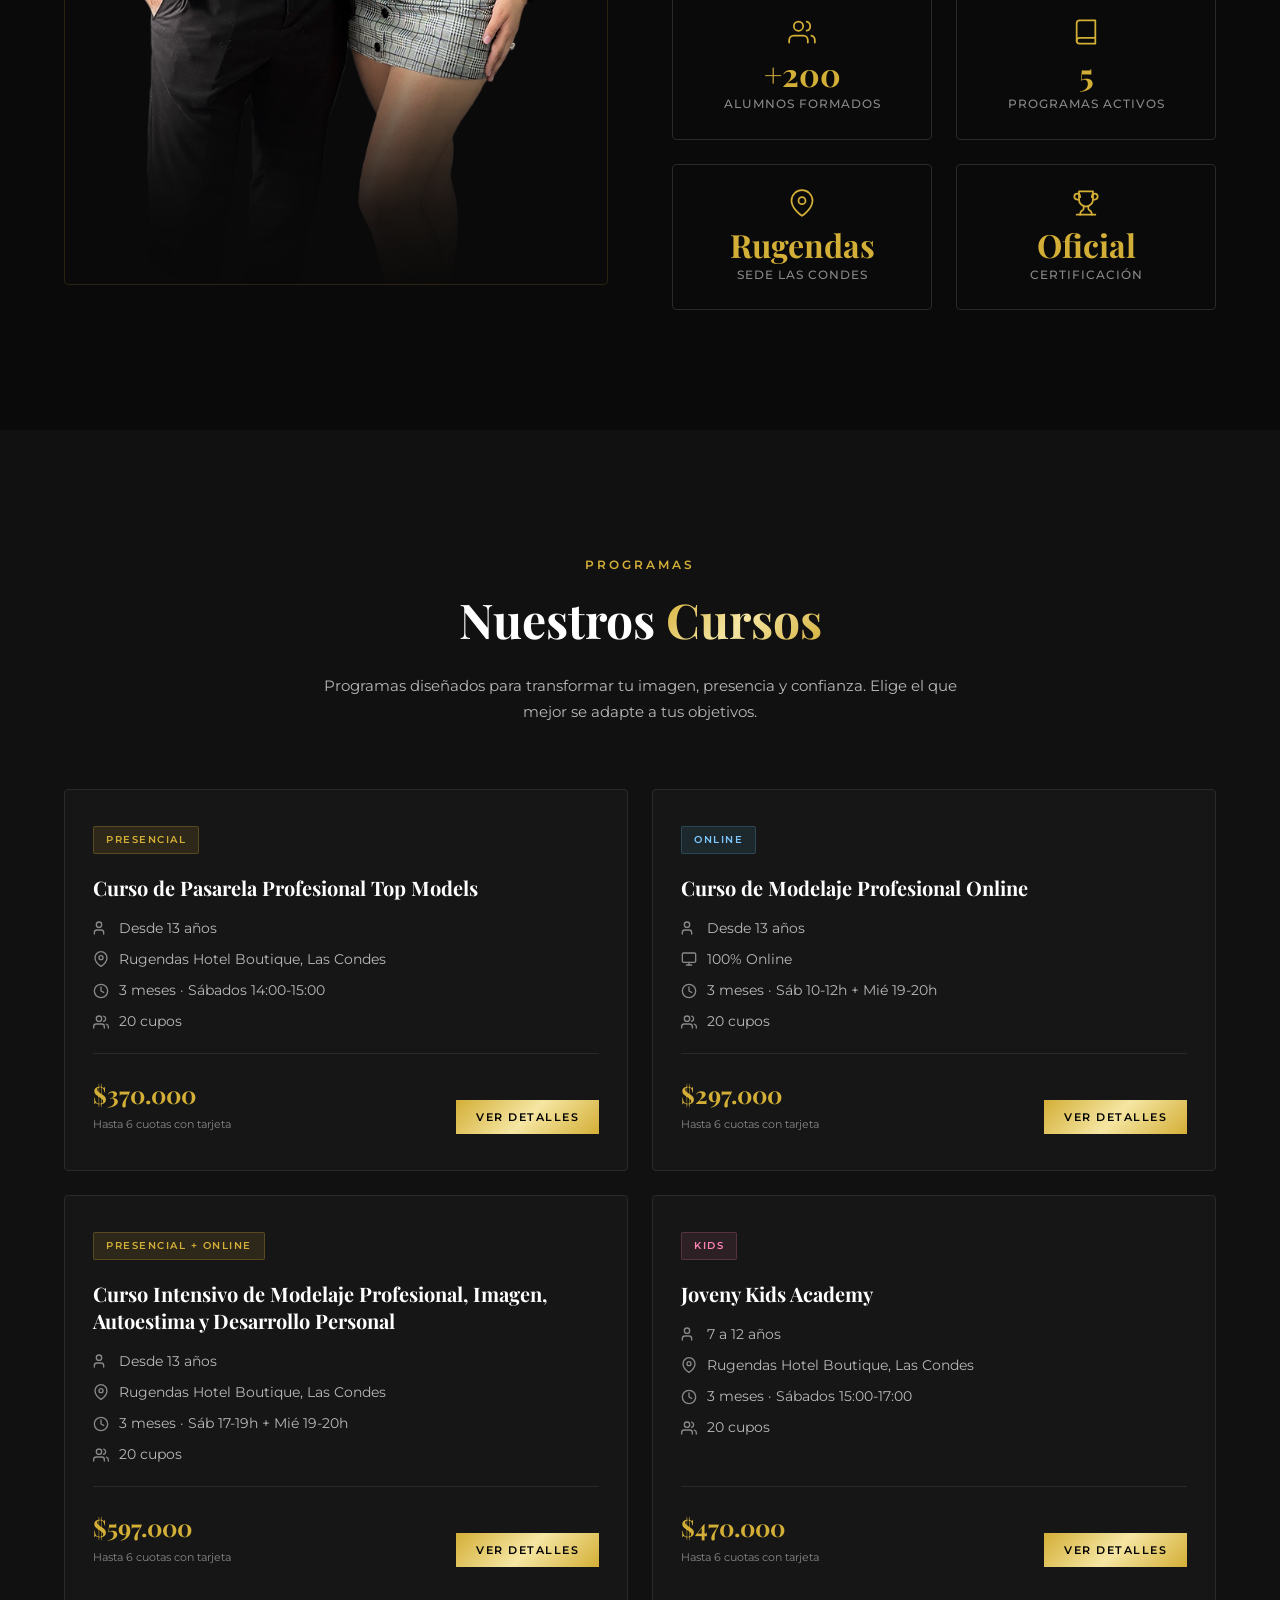
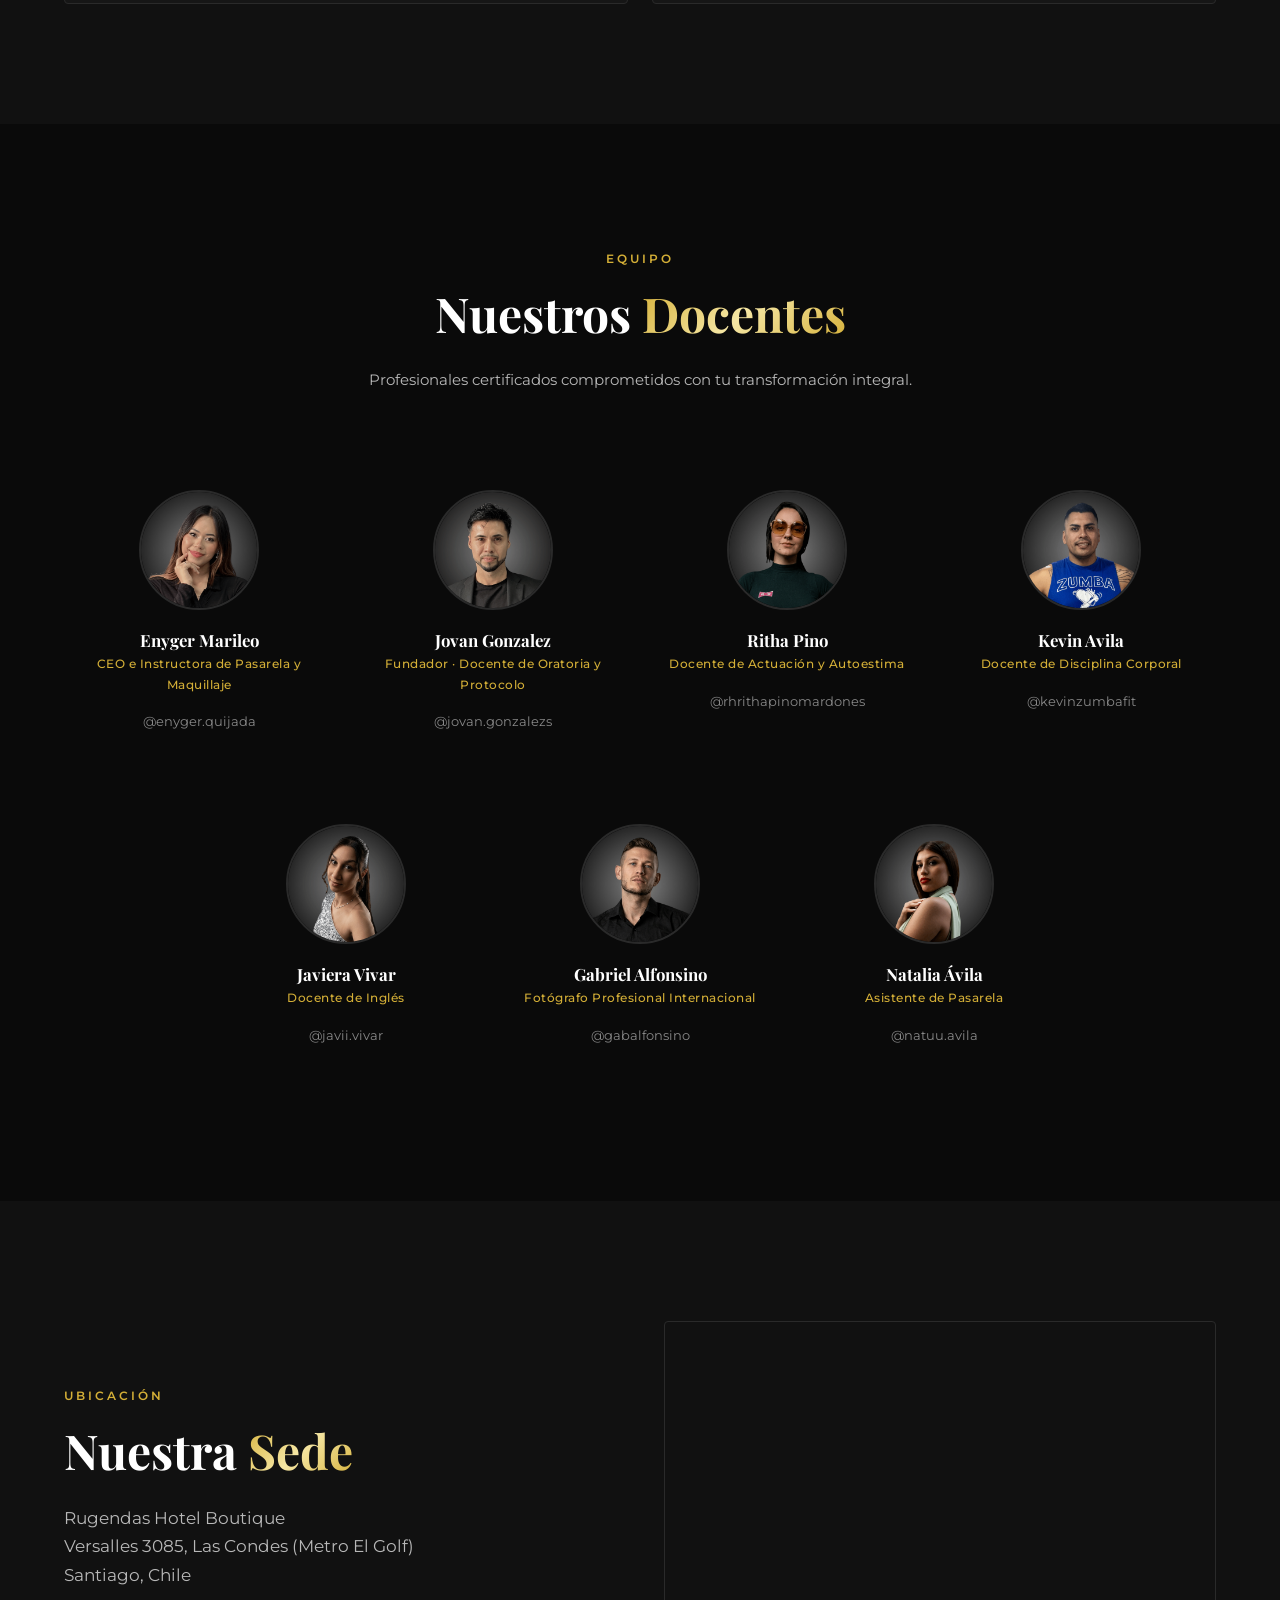
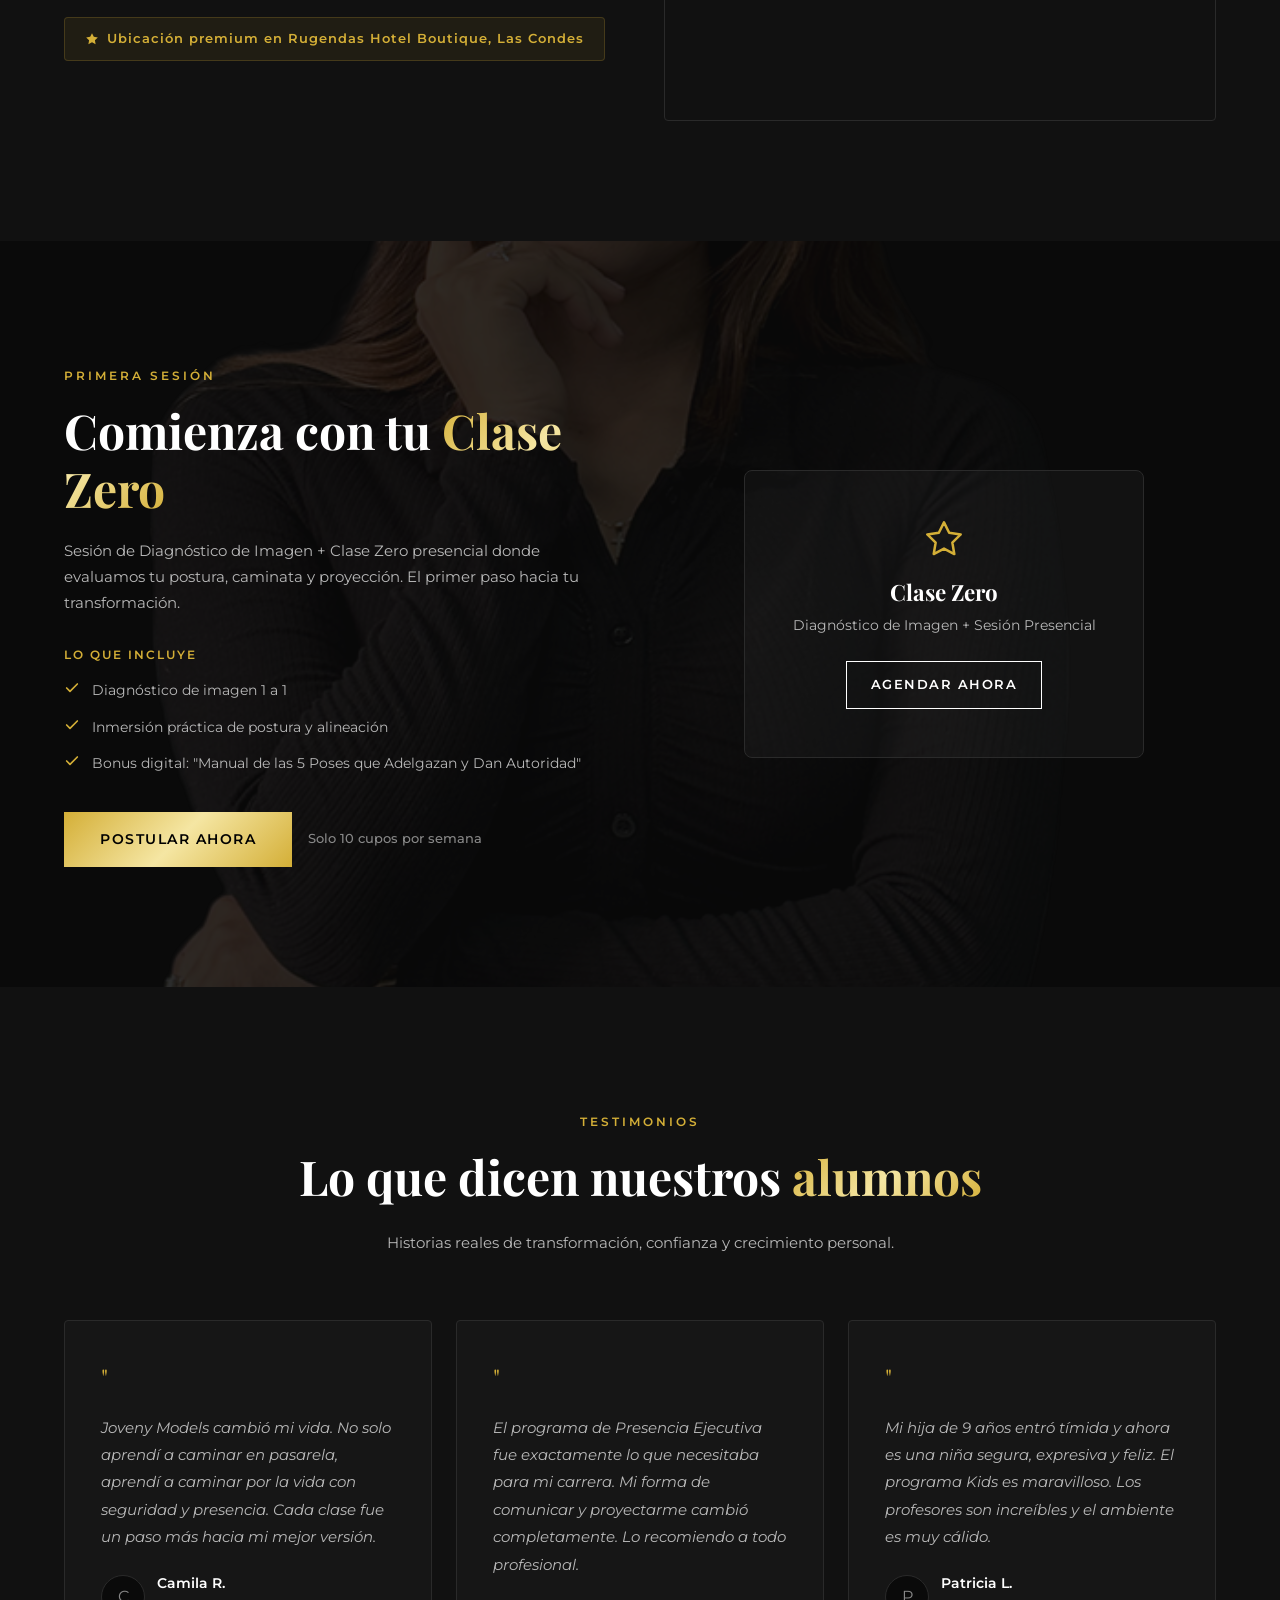
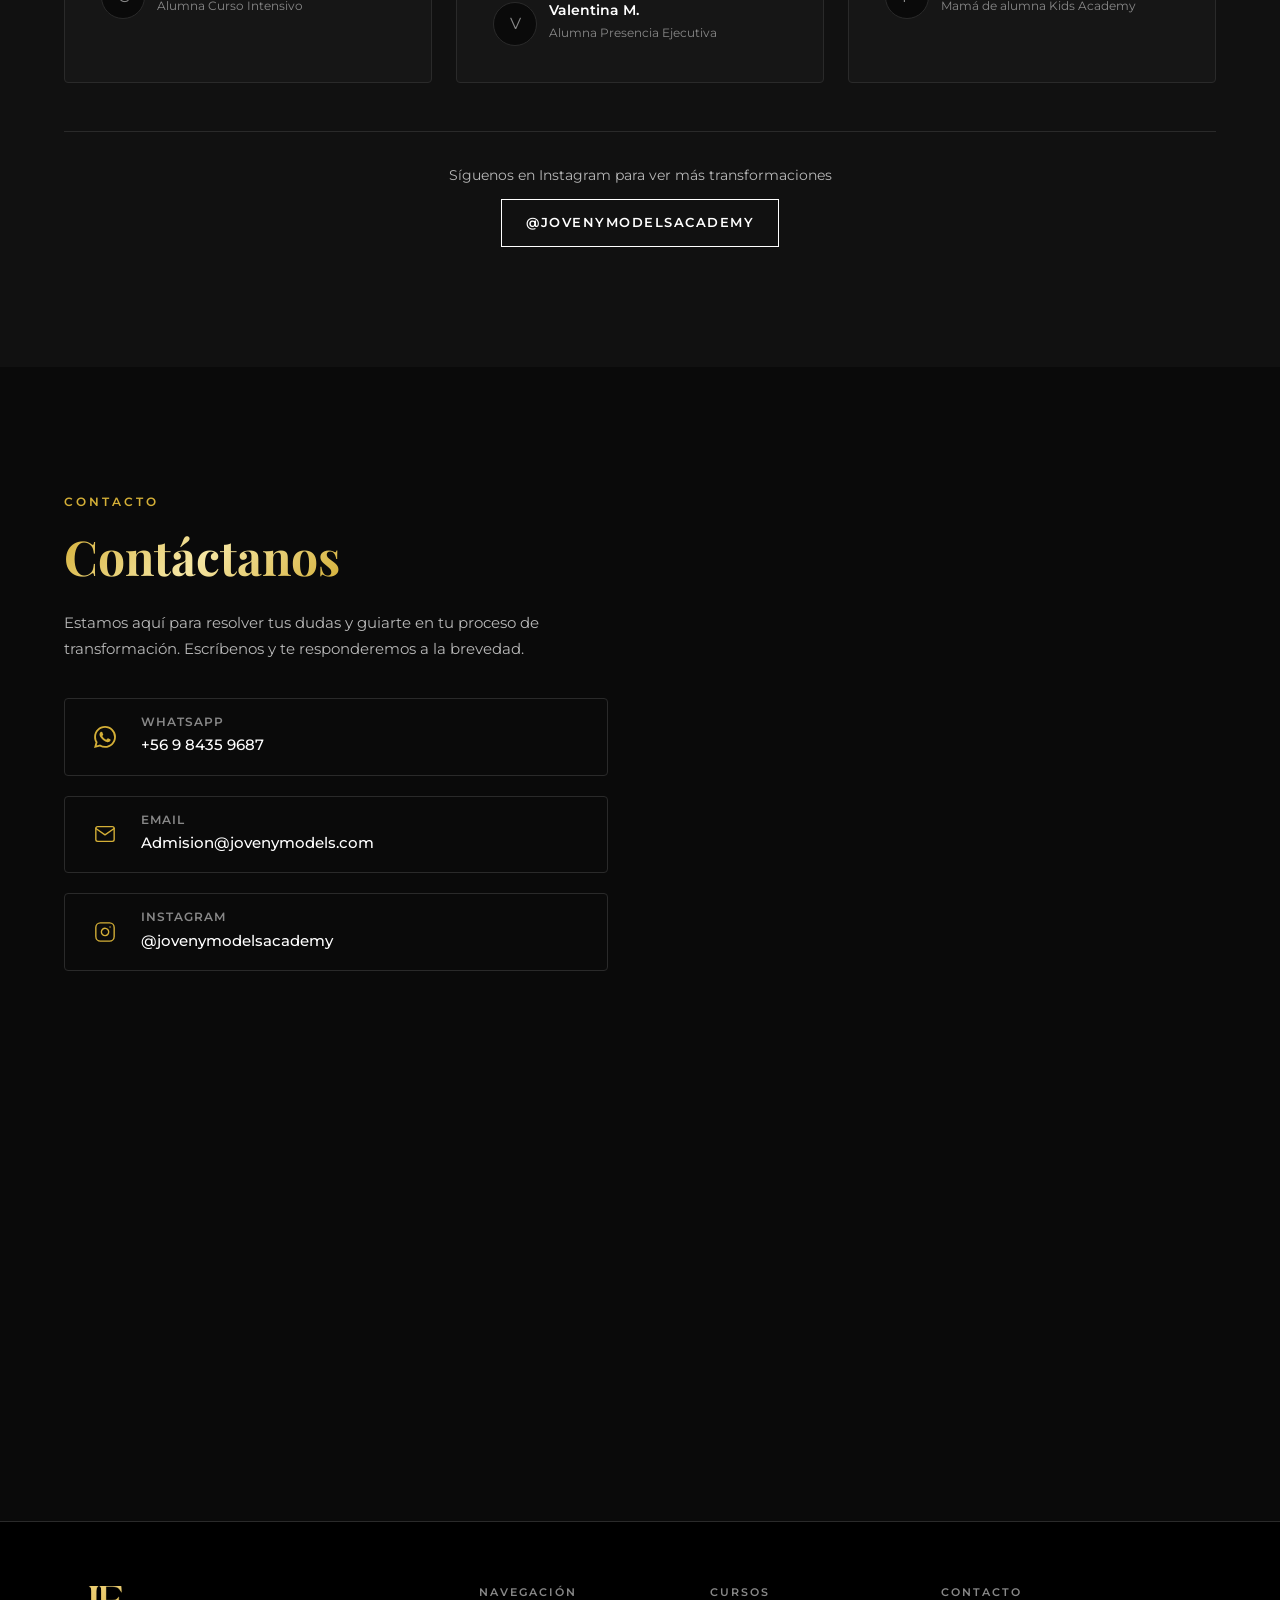
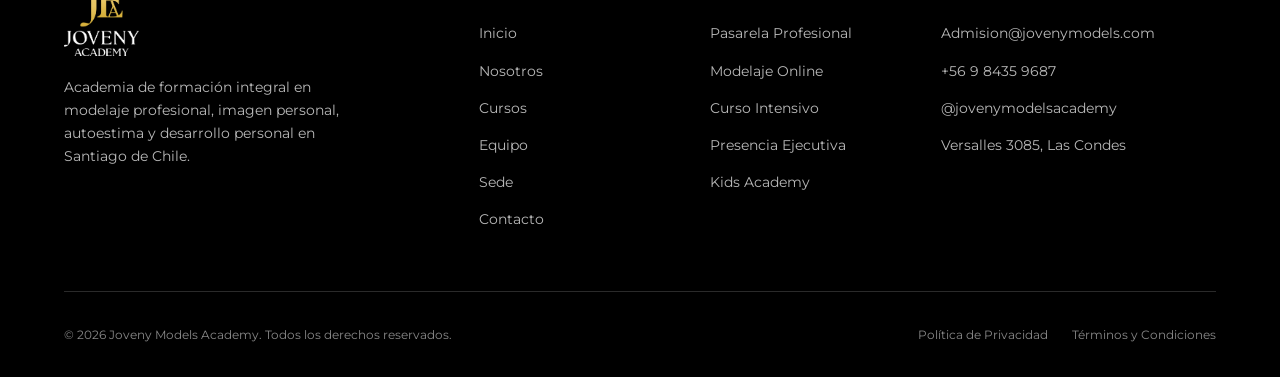
==== commit 651760c8: "Add Google Analytics (G-FQ3YNTJR5N)" ====
--- a/index.html
+++ b/index.html
@@ -133,6 +133,16 @@
   'https://www.googletagmanager.com/gtm.js?id='+i+dl;f.parentNode.insertBefore(j,f);
   })(window,document,'script','dataLayer','GTM-PR97BL2Q');</script>
   <!-- End Google Tag Manager -->
+
+  <!-- Google Analytics -->
+  <script async src="https://www.googletagmanager.com/gtag/js?id=G-FQ3YNTJR5N"></script>
+  <script>
+    window.dataLayer = window.dataLayer || [];
+    function gtag(){dataLayer.push(arguments);}
+    gtag('js', new Date());
+    gtag('config', 'G-FQ3YNTJR5N');
+  </script>
+  <!-- End Google Analytics -->
 </head>
 <body>
   <!-- Google Tag Manager (noscript) -->
